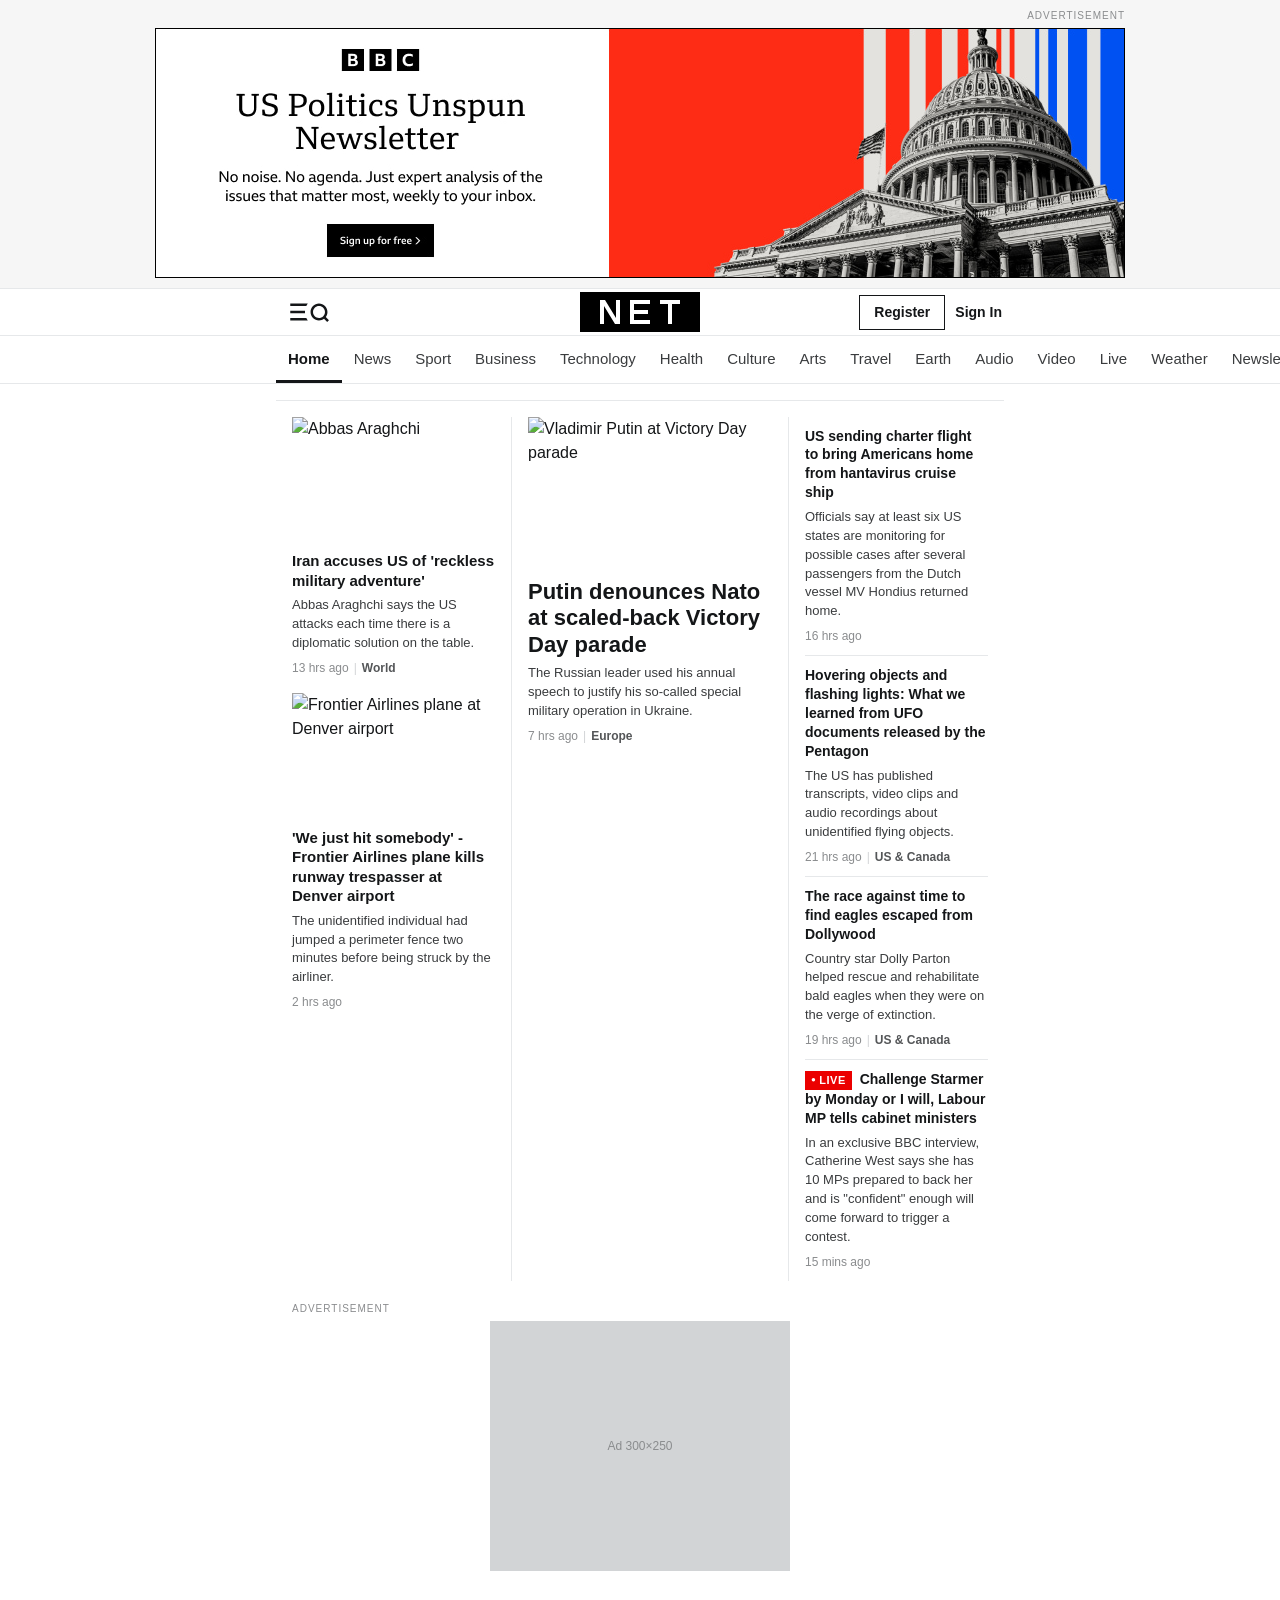
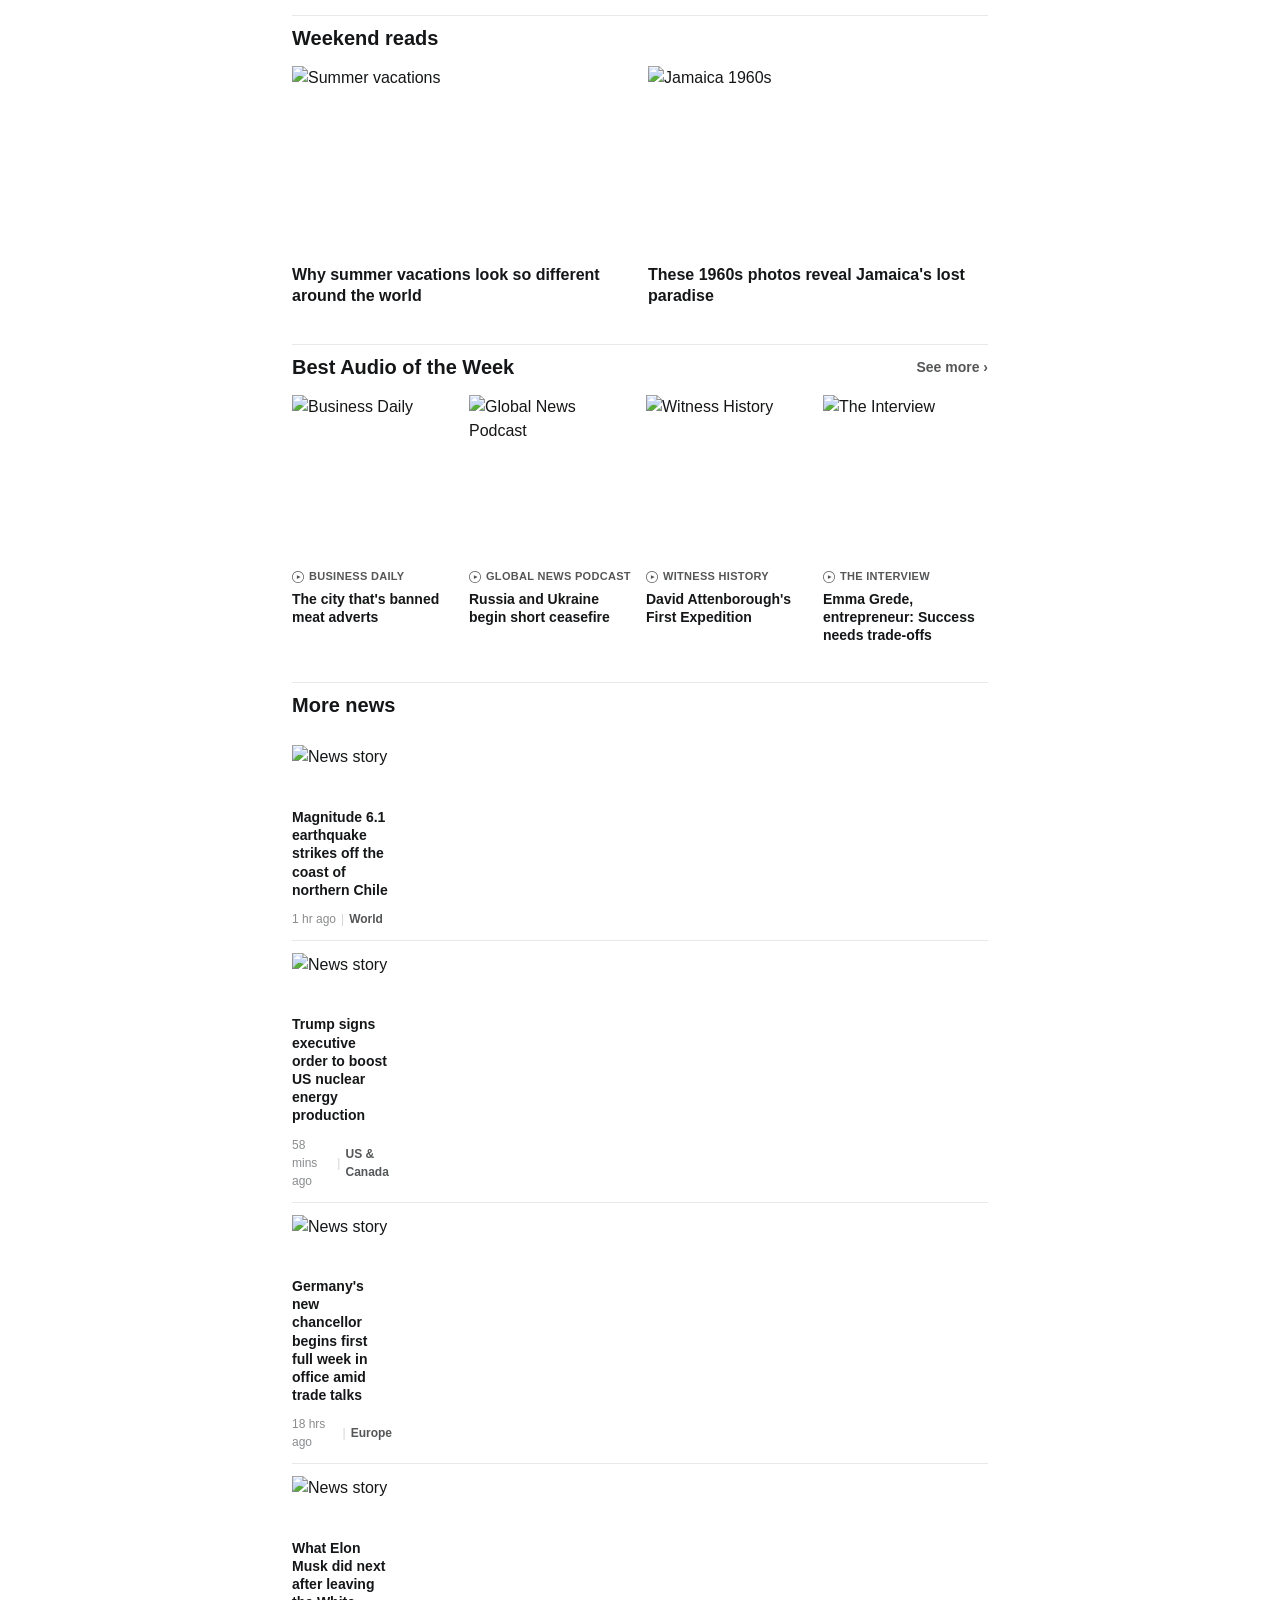
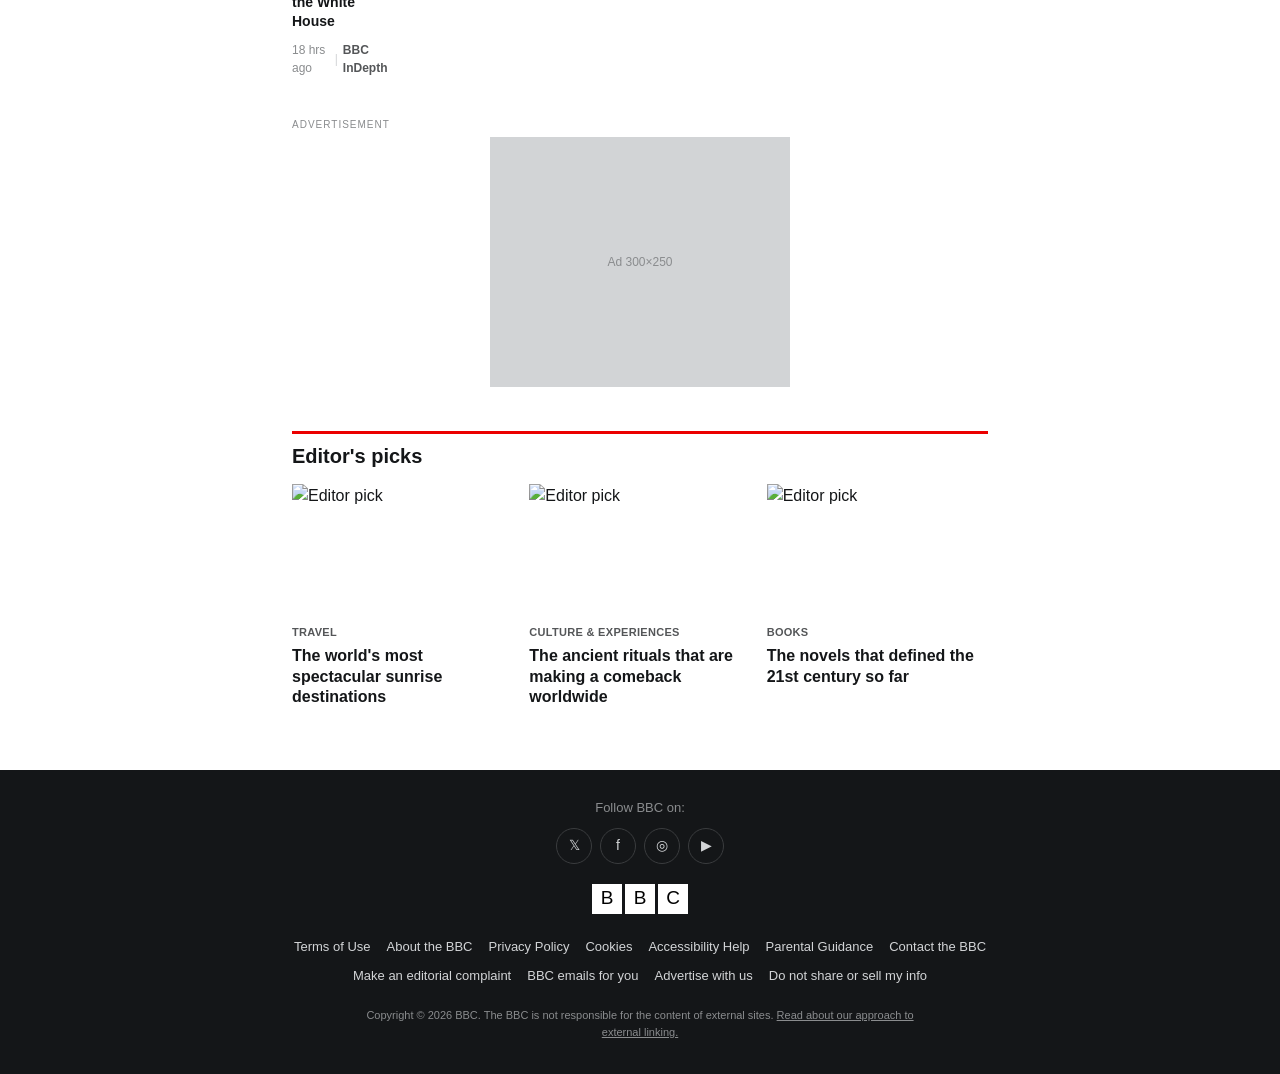
==== cloneWebBBC/index.html @ 884607d4 "backupMianPage" ====
<!DOCTYPE html>
<html lang="en">

<head>
    <meta charset="UTF-8">
    <meta name="viewport" content="width=device-width, initial-scale=1.0">
    <title>Nethuhu Home</title>
    <link rel="stylesheet" href="style.css">
</head>

<body>


    <!-- Advertisement   -->
    <div class="ad-unit">
        <div class="ad-wrapper">
            <div class="label-wrapper">
                <p class="ad-label ">Advertisement</p>
            </div>
            <div class="img-wrapper">
                <img src="Advertisememt.png" alt="Advertisememt" height="250px" width="970px" class="img-ad">
            </div>
        </div>
    </div>



    <!-- HEADER -->
    <header class="site-header">
        <div class="header-wrap">


            <div class="header-left">
                <button class="icon-btn"> <!--cursorflex,center-->
                    <svg width="50" height="30" viewBox="0 0 80 48" fill="none">
                        <path fill-rule="evenodd" clip-rule="evenodd"
                            d="M66.8517 32.0842C68.5359 29.8276 69.5329 27.0282 69.5329 23.996C69.5329 16.5202 63.4727 10.46 55.9969 10.46C48.5212 10.46 42.4609 16.5202 42.4609 23.996C42.4609 31.4717 48.5212 37.532 55.9969 37.532C58.9975 37.532 61.77 36.5557 64.0141 34.9034L69.0904 39.9796L71.9188 37.1512L66.8517 32.0842ZM63.1568 30.3569C64.6606 28.6654 65.5741 26.4374 65.5741 23.996C65.5741 18.7066 61.2863 14.4188 55.9969 14.4188C50.7076 14.4188 46.4197 18.7066 46.4197 23.996C46.4197 29.2853 50.7076 33.5732 55.9969 33.5732C58.4383 33.5732 60.6664 32.6597 62.3579 31.1558L63.1568 30.3569Z"
                            fill="currentColor"></path>
                        <path fill-rule="evenodd" clip-rule="evenodd"
                            d="M35.7184 33.6973H10.0254V37.6973H38.0738C37.1617 36.4525 36.3708 35.1133 35.7184 33.6973Z"
                            fill="currentColor"></path>
                        <path fill-rule="evenodd" clip-rule="evenodd"
                            d="M33.6848 21.998H10.0273V25.998H33.6845C33.6283 25.3394 33.5996 24.673 33.5996 23.9998C33.5996 23.3254 33.6284 22.6578 33.6848 21.998Z"
                            fill="currentColor"></path>
                        <path fill-rule="evenodd" clip-rule="evenodd"
                            d="M38.0747 10.2998H10.0273V14.2998H35.7186C36.3712 12.8837 37.1624 11.5446 38.0747 10.2998Z"
                            fill="currentColor"></path>
                    </svg>
                </button>
            </div>

            <!-- BBC Logo: 3 separate black boxes -->
            <div class="header-center">
                <a href="#" class="bbc-logo">
                    <svg width="120" height="40" viewBox="0 0 120 40" fill="none" xmlns="http://www.w3.org/2000/svg">
                        <path d="M 0 0 L 120 0 L 120 40 L 0 40 Z" fill="black"></path>
                        <path fill-rule="evenodd" clip-rule="evenodd"
                            d=" M 20 32 L 20 8 L 25 8 L 36 26 L 36 8 L 40 8 L 40 32 L 35 32 L 24 14 L 24 32 Z M 50 8 L 70 8 L 70 12 L 54 12 L 54 18 L 68 18 L 68 22 L 54 22 L 54 28 L 70 28 L 70 32 L 50 32 Z M 80 8 L 100 8 L 100 12 L 92 12 L 92 32 L 88 32 L 88 12 L 80 12 Z "
                            fill="white">
                        </path>
                    </svg>
                </a>
            </div>

            <div class="header-right">
                <a href="#" class="btn-register">Register</a>
                <a href="#" class="btn-signin">Sign In</a>
            </div>


        </div>
    </header>


    <!-- Navigation -->
    <nav class="primary-nav">
        <ul class="nav-list">
            <li class="nav-item nav-item--active"><a href="#">Home</a></li>
            <li class="nav-item"><a href="#">News</a></li>
            <li class="nav-item"><a href="#">Sport</a></li>
            <li class="nav-item"><a href="#">Business</a></li>
            <li class="nav-item"><a href="#">Technology</a></li>
            <li class="nav-item"><a href="#">Health</a></li>
            <li class="nav-item"><a href="#">Culture</a></li>
            <li class="nav-item"><a href="#">Arts</a></li>
            <li class="nav-item"><a href="#">Travel</a></li>
            <li class="nav-item"><a href="#">Earth</a></li>
            <li class="nav-item"><a href="#">Audio</a></li>
            <li class="nav-item"><a href="#">Video</a></li>
            <li class="nav-item"><a href="#">Live</a></li>
            <li class="nav-item"><a href="#">Weather</a></li>
            <li class="nav-item"><a href="#">Newsletters</a></li>
        </ul>
    </nav>


    <!--
     MAIN
     ══════════════════════════════════════════ -->
    <main class="page-main">
        <div class="page-wrap">

            <!-- ─────────────────────────────────────
             VERMONT SECTION — Hero 3-column grid
             Internal BBC codename: "vermont-grid"
             ───────────────────────────────────── -->
            <section class="vermont-section" aria-label="Top stories">
                <div class="vermont-grid">

                    <!-- LEFT: 2 small image cards (westminster-card) -->
                    <div class="vermont-left">

                        <article class="card card--westminster">
                            <a href="#" class="card-link">
                                <div class="card-media">
                                    <img src="https://ichef.bbci.co.uk/news/480/cpsprodpb/9c78/live/9157bc30-4add-11f1-9eb0-1940b1e77213.jpg.webp"
                                        alt="Abbas Araghchi" loading="lazy">
                                </div>
                                <div class="card-text">
                                    <h2 class="card-headline">Iran accuses US of 'reckless military adventure'</h2>
                                    <p class="card-description">Abbas Araghchi says the US attacks each time there is a
                                        diplomatic solution on the table.</p>
                                    <div class="card-meta">
                                        <span class="meta-time">13 hrs ago</span>
                                        <span class="meta-sep" aria-hidden="true">|</span>
                                        <span class="meta-tag">World</span>
                                    </div>
                                </div>
                            </a>
                        </article>

                        <article class="card card--westminster">
                            <a href="#" class="card-link">
                                <div class="card-media">
                                    <img src="https://ichef.bbci.co.uk/news/480/cpsprodpb/3165/live/750e5080-4bcc-11f1-bd52-e755d604ece4.jpg.webp"
                                        alt="Frontier Airlines plane at Denver airport" loading="lazy">
                                </div>
                                <div class="card-text">
                                    <h2 class="card-headline">'We just hit somebody' - Frontier Airlines plane kills
                                        runway trespasser at Denver airport</h2>
                                    <p class="card-description">The unidentified individual had jumped a perimeter fence
                                        two minutes before being struck by the airliner.</p>
                                    <div class="card-meta">
                                        <span class="meta-time">2 hrs ago</span>
                                    </div>
                                </div>
                            </a>
                        </article>

                    </div><!-- /vermont-left -->

                    <!-- CENTER: 1 large featured story (westminster) -->
                    <div class="vermont-center">
                        <article class="card card--westminster-featured">
                            <a href="#" class="card-link">
                                <div class="card-media">
                                    <img src="https://ichef.bbci.co.uk/news/480/cpsprodpb/6793/live/2420c020-4ba1-11f1-bd52-e755d604ece4.png.webp"
                                        alt="Vladimir Putin at Victory Day parade" loading="eager">
                                </div>
                                <div class="card-text">
                                    <h2 class="card-headline card-headline--featured">Putin denounces Nato at
                                        scaled-back Victory Day parade</h2>
                                    <p class="card-description">The Russian leader used his annual speech to justify his
                                        so-called special military operation in Ukraine.</p>
                                    <div class="card-meta">
                                        <span class="meta-time">7 hrs ago</span>
                                        <span class="meta-sep" aria-hidden="true">|</span>
                                        <span class="meta-tag">Europe</span>
                                    </div>
                                </div>
                            </a>
                        </article>
                    </div><!-- /vermont-center -->

                    <!-- RIGHT: text-only list (manchester-card) -->
                    <div class="vermont-right">

                        <article class="card card--manchester">
                            <a href="#" class="card-link">
                                <div class="card-text">
                                    <h2 class="card-headline">US sending charter flight to bring Americans home from
                                        hantavirus cruise ship</h2>
                                    <p class="card-description">Officials say at least six US states are monitoring for
                                        possible cases after several passengers from the Dutch vessel MV Hondius
                                        returned home.</p>
                                    <div class="card-meta">
                                        <span class="meta-time">16 hrs ago</span>
                                    </div>
                                </div>
                            </a>
                        </article>
                        <hr class="card-rule">

                        <article class="card card--manchester">
                            <a href="#" class="card-link">
                                <div class="card-text">
                                    <h2 class="card-headline">Hovering objects and flashing lights: What we learned from
                                        UFO documents released by the Pentagon</h2>
                                    <p class="card-description">The US has published transcripts, video clips and audio
                                        recordings about unidentified flying objects.</p>
                                    <div class="card-meta">
                                        <span class="meta-time">21 hrs ago</span>
                                        <span class="meta-sep" aria-hidden="true">|</span>
                                        <span class="meta-tag">US &amp; Canada</span>
                                    </div>
                                </div>
                            </a>
                        </article>
                        <hr class="card-rule">

                        <article class="card card--manchester">
                            <a href="#" class="card-link">
                                <div class="card-text">
                                    <h2 class="card-headline">The race against time to find eagles escaped from
                                        Dollywood</h2>
                                    <p class="card-description">Country star Dolly Parton helped rescue and rehabilitate
                                        bald eagles when they were on the verge of extinction.</p>
                                    <div class="card-meta">
                                        <span class="meta-time">19 hrs ago</span>
                                        <span class="meta-sep" aria-hidden="true">|</span>
                                        <span class="meta-tag">US &amp; Canada</span>
                                    </div>
                                </div>
                            </a>
                        </article>
                        <hr class="card-rule">

                        <!-- Manchester LIVE card -->
                        <article class="card card--manchester card--live">
                            <a href="#" class="card-link">
                                <div class="card-text">
                                    <h2 class="card-headline">
                                        <span class="live-badge" aria-label="Live">
                                            <span class="live-dot" aria-hidden="true">●</span> LIVE
                                        </span>
                                        Challenge Starmer by Monday or I will, Labour MP tells cabinet ministers
                                    </h2>
                                    <p class="card-description">In an exclusive BBC interview, Catherine West says she
                                        has 10 MPs prepared to back her and is "confident" enough will come forward to
                                        trigger a contest.</p>
                                    <div class="card-meta">
                                        <span class="meta-time">15 mins ago</span>
                                    </div>
                                </div>
                            </a>
                        </article>

                    </div><!-- /vermont-right -->

                </div><!-- /vermont-grid -->
            </section><!-- /vermont -->

            <!-- ─────────────────────────────────────
             AD: dotcom-mid_1
             ───────────────────────────────────── -->
            <div class="ad-unit ad-unit--mid" data-section="dotcom-mid_1">
                <p class="ad-label">Advertisement</p>
                <div class="ad-block">Ad 300×250</div>
            </div>

            <!-- ─────────────────────────────────────
             INDIANA SECTION — "Weekend reads"
             Card type: edinburgh-card (image + headline only)
             ───────────────────────────────────── -->
            <section class="indiana-section" aria-label="Weekend reads" data-testid="indiana-section-outer">
                <div class="section-header">
                    <hr class="section-line">
                    <div class="section-title-wrap">
                        <h2 class="section-title">Weekend reads</h2>
                    </div>
                </div>
                <div class="indiana-grid">

                    <article class="card card--edinburgh">
                        <a href="#" class="card-link">
                            <div class="card-media">
                                <img src="https://ichef.bbci.co.uk/news/480/cpsprodpb/b3a3/live/8674db10-4b53-11f1-b55d-0f258dce1735.jpg.webp"
                                    alt="Summer vacations" loading="lazy">
                            </div>
                            <div class="card-text">
                                <h3 class="card-headline">Why summer vacations look so different around the world</h3>
                            </div>
                        </a>
                    </article>

                    <article class="card card--edinburgh">
                        <a href="#" class="card-link">
                            <div class="card-media">
                                <img src="https://ichef.bbci.co.uk/news/480/cpsprodpb/b7aa/live/afe45d30-4bc7-11f1-ac78-2112837ce2aa.png.webp"
                                    alt="Jamaica 1960s" loading="lazy">
                            </div>
                            <div class="card-text">
                                <h3 class="card-headline">These 1960s photos reveal Jamaica's lost paradise</h3>
                            </div>
                        </a>
                    </article>

                </div>
            </section><!-- /indiana -->

            <!-- ─────────────────────────────────────
             IOWA SECTION — "Best Audio of the Week"
             Card type: ipswich-card (podcast/audio)
             ───────────────────────────────────── -->
            <section class="iowa-section" aria-label="Best Audio of the Week" data-testid="iowa-section-outer">
                <div class="section-header">
                    <hr class="section-line">
                    <div class="section-title-wrap">
                        <h2 class="section-title">Best Audio of the Week</h2>
                        <a href="#" class="section-see-more">See more <span aria-hidden="true">›</span></a>
                    </div>
                </div>
                <div class="iowa-grid">

                    <article class="card card--ipswich">
                        <a href="#" class="card-link">
                            <div class="card-media card-media--square">
                                <img src="https://ichef.bbci.co.uk/images/ic/480x270/p0nk5dyk.jpg.webp"
                                    alt="Business Daily" loading="lazy">
                            </div>
                            <div class="card-text">
                                <span class="card-content-type">
                                    <svg class="content-icon" viewBox="0 0 16 16" fill="currentColor" width="12"
                                        height="12">
                                        <path
                                            d="M8 1a7 7 0 1 0 0 14A7 7 0 0 0 8 1zM0 8a8 8 0 1 1 16 0A8 8 0 0 1 0 8z" />
                                        <path d="M6.5 5.5l5 2.5-5 2.5V5.5z" />
                                    </svg>
                                    Business Daily
                                </span>
                                <h3 class="card-headline">The city that's banned meat adverts</h3>
                            </div>
                        </a>
                    </article>

                    <article class="card card--ipswich">
                        <a href="#" class="card-link">
                            <div class="card-media card-media--square">
                                <img src="https://ichef.bbci.co.uk/images/ic/480x270/p0njqmnr.jpg.webp"
                                    alt="Global News Podcast" loading="lazy">
                            </div>
                            <div class="card-text">
                                <span class="card-content-type">
                                    <svg class="content-icon" viewBox="0 0 16 16" fill="currentColor" width="12"
                                        height="12">
                                        <path
                                            d="M8 1a7 7 0 1 0 0 14A7 7 0 0 0 8 1zM0 8a8 8 0 1 1 16 0A8 8 0 0 1 0 8z" />
                                        <path d="M6.5 5.5l5 2.5-5 2.5V5.5z" />
                                    </svg>
                                    Global News Podcast
                                </span>
                                <h3 class="card-headline">Russia and Ukraine begin short ceasefire</h3>
                            </div>
                        </a>
                    </article>

                    <article class="card card--ipswich">
                        <a href="#" class="card-link">
                            <div class="card-media card-media--square">
                                <img src="https://ichef.bbci.co.uk/images/ic/480x270/p0nhvjm4.jpg.webp"
                                    alt="Witness History" loading="lazy">
                            </div>
                            <div class="card-text">
                                <span class="card-content-type">
                                    <svg class="content-icon" viewBox="0 0 16 16" fill="currentColor" width="12"
                                        height="12">
                                        <path
                                            d="M8 1a7 7 0 1 0 0 14A7 7 0 0 0 8 1zM0 8a8 8 0 1 1 16 0A8 8 0 0 1 0 8z" />
                                        <path d="M6.5 5.5l5 2.5-5 2.5V5.5z" />
                                    </svg>
                                    Witness History
                                </span>
                                <h3 class="card-headline">David Attenborough's First Expedition</h3>
                            </div>
                        </a>
                    </article>

                    <article class="card card--ipswich">
                        <a href="#" class="card-link">
                            <div class="card-media card-media--square">
                                <img src="https://ichef.bbci.co.uk/images/ic/480x270/p0nk816z.jpg.webp"
                                    alt="The Interview" loading="lazy">
                            </div>
                            <div class="card-text">
                                <span class="card-content-type">
                                    <svg class="content-icon" viewBox="0 0 16 16" fill="currentColor" width="12"
                                        height="12">
                                        <path
                                            d="M8 1a7 7 0 1 0 0 14A7 7 0 0 0 8 1zM0 8a8 8 0 1 1 16 0A8 8 0 0 1 0 8z" />
                                        <path d="M6.5 5.5l5 2.5-5 2.5V5.5z" />
                                    </svg>
                                    The Interview
                                </span>
                                <h3 class="card-headline">Emma Grede, entrepreneur: Success needs trade-offs</h3>
                            </div>
                        </a>
                    </article>

                </div>
            </section><!-- /iowa -->

            <!-- ─────────────────────────────────────
             VIRGINIA SECTION — "More news"
             Card type: london-card (small image + text)
             ───────────────────────────────────── -->
            <section class="virginia-section" aria-label="More news" data-testid="virginia-section-outer">
                <div class="section-header">
                    <hr class="section-line">
                    <div class="section-title-wrap">
                        <h2 class="section-title">More news</h2>
                    </div>
                </div>
                <div class="virginia-grid">

                    <article class="card card--london">
                        <a href="#" class="card-link">
                            <div class="card-media">
                                <img src="https://ichef.bbci.co.uk/news/480/cpsprodpb/0d93/live/ce4b17d0-4bce-11f1-bd52-e755d604ece4.jpg.webp"
                                    alt="News story" loading="lazy">
                            </div>
                            <div class="card-text">
                                <h3 class="card-headline">Magnitude 6.1 earthquake strikes off the coast of northern
                                    Chile</h3>
                                <div class="card-meta">
                                    <span class="meta-time">1 hr ago</span>
                                    <span class="meta-sep" aria-hidden="true">|</span>
                                    <span class="meta-tag">World</span>
                                </div>
                            </div>
                        </a>
                    </article>

                    <article class="card card--london">
                        <a href="#" class="card-link">
                            <div class="card-media">
                                <img src="https://ichef.bbci.co.uk/news/480/cpsprodpb/34cc/live/41c80090-4ad2-11f1-b55d-0f258dce1735.jpg.webp"
                                    alt="News story" loading="lazy">
                            </div>
                            <div class="card-text">
                                <h3 class="card-headline">Trump signs executive order to boost US nuclear energy
                                    production</h3>
                                <div class="card-meta">
                                    <span class="meta-time">58 mins ago</span>
                                    <span class="meta-sep" aria-hidden="true">|</span>
                                    <span class="meta-tag">US &amp; Canada</span>
                                </div>
                            </div>
                        </a>
                    </article>

                    <article class="card card--london">
                        <a href="#" class="card-link">
                            <div class="card-media">
                                <img src="https://ichef.bbci.co.uk/news/480/cpsprodpb/aa9f/live/7a152750-4bb0-11f1-b55d-0f258dce1735.jpg.webp"
                                    alt="News story" loading="lazy">
                            </div>
                            <div class="card-text">
                                <h3 class="card-headline">Germany's new chancellor begins first full week in office amid
                                    trade talks</h3>
                                <div class="card-meta">
                                    <span class="meta-time">18 hrs ago</span>
                                    <span class="meta-sep" aria-hidden="true">|</span>
                                    <span class="meta-tag">Europe</span>
                                </div>
                            </div>
                        </a>
                    </article>

                    <article class="card card--london">
                        <a href="#" class="card-link">
                            <div class="card-media">
                                <img src="https://ichef.bbci.co.uk/news/480/cpsprodpb/151e/live/f6ca4730-4b29-11f1-98c3-3f3daedfd80a.jpg.webp"
                                    alt="News story" loading="lazy">
                            </div>
                            <div class="card-text">
                                <h3 class="card-headline">What Elon Musk did next after leaving the White House</h3>
                                <div class="card-meta">
                                    <span class="meta-time">18 hrs ago</span>
                                    <span class="meta-sep" aria-hidden="true">|</span>
                                    <span class="meta-tag">BBC InDepth</span>
                                </div>
                            </div>
                        </a>
                    </article>

                </div>
            </section><!-- /virginia -->

            <!-- ─────────────────────────────────────
             AD: dotcom-mid_2
             ───────────────────────────────────── -->
            <div class="ad-unit ad-unit--mid" data-section="dotcom-mid_2">
                <p class="ad-label">Advertisement</p>
                <div class="ad-block">Ad 300×250</div>
            </div>

            <!-- ─────────────────────────────────────
             TEXAS SECTION — "Editor's picks"
             ───────────────────────────────────── -->
            <section class="texas-section" aria-label="Editor's picks" data-testid="texas-section-outer">
                <div class="section-header">
                    <hr class="section-line section-line--red">
                    </hr>
                    <div class="section-title-wrap">
                        <h2 class="section-title">Editor's picks</h2>
                    </div>
                </div>
                <div class="texas-grid">

                    <article class="card card--edinburgh">
                        <a href="#" class="card-link">
                            <div class="card-media">
                                <img src="https://ichef.bbci.co.uk/images/ic/480x270/p0h460xt.jpg.webp"
                                    alt="Editor pick" loading="lazy">
                            </div>
                            <div class="card-text">
                                <span class="meta-tag-inline">Travel</span>
                                <h3 class="card-headline">The world's most spectacular sunrise destinations</h3>
                            </div>
                        </a>
                    </article>

                    <article class="card card--edinburgh">
                        <a href="#" class="card-link">
                            <div class="card-media">
                                <img src="https://ichef.bbci.co.uk/images/ic/480x270/p0fg8k7f.jpg.webp"
                                    alt="Editor pick" loading="lazy">
                            </div>
                            <div class="card-text">
                                <span class="meta-tag-inline">Culture &amp; Experiences</span>
                                <h3 class="card-headline">The ancient rituals that are making a comeback worldwide</h3>
                            </div>
                        </a>
                    </article>

                    <article class="card card--edinburgh">
                        <a href="#" class="card-link">
                            <div class="card-media">
                                <img src="https://ichef.bbci.co.uk/images/ic/480x270/p0f5yl9g.jpg.webp"
                                    alt="Editor pick" loading="lazy">
                            </div>
                            <div class="card-text">
                                <span class="meta-tag-inline">Books</span>
                                <h3 class="card-headline">The novels that defined the 21st century so far</h3>
                            </div>
                        </a>
                    </article>

                </div>
            </section><!-- /texas -->

        </div><!-- /page-wrap -->
    </main>

    <!-- ══════════════════════════════════════════
     FOOTER
     ══════════════════════════════════════════ -->
    <footer class="site-footer" data-testid="main-footer">
        <div class="footer-wrap">

            <!-- Social follow -->
            <div class="footer-social">
                <p class="footer-follow-label">Follow BBC on:</p>
                <div class="social-links">
                    <a href="#" class="social-btn" aria-label="X (Twitter)">𝕏</a>
                    <a href="#" class="social-btn" aria-label="Facebook">f</a>
                    <a href="#" class="social-btn" aria-label="Instagram">◎</a>
                    <a href="#" class="social-btn" aria-label="YouTube">▶</a>
                </div>
            </div>

            <!-- BBC Logo -->
            <a href="#" class="bbc-logo bbc-logo--footer" aria-label="BBC Homepage">
                <span>B</span><span>B</span><span>C</span>
            </a>

            <!-- Footer nav links -->
            <nav class="footer-nav" aria-label="Footer">
                <ul class="footer-links">
                    <li><a href="#">Terms of Use</a></li>
                    <li><a href="#">About the BBC</a></li>
                    <li><a href="#">Privacy Policy</a></li>
                    <li><a href="#">Cookies</a></li>
                    <li><a href="#">Accessibility Help</a></li>
                    <li><a href="#">Parental Guidance</a></li>
                    <li><a href="#">Contact the BBC</a></li>
                    <li><a href="#">Make an editorial complaint</a></li>
                    <li><a href="#">BBC emails for you</a></li>
                    <li><a href="#">Advertise with us</a></li>
                    <li><a href="#">Do not share or sell my info</a></li>
                </ul>
            </nav>

            <p class="footer-copy">
                Copyright &copy; 2026 BBC. The BBC is not responsible for the content of external sites.
                <a href="#">Read about our approach to external linking.</a>
            </p>

        </div>
    </footer>

</body>

</html>
---- cloneWebBBC/style.css ----
* {
    box-sizing: border-box;
    margin: 0;
    padding: 0;
}

body {
    font-family: Arial, Helvetica, sans-serif;
    background-color: #ffffff;
    color: #141618;
    line-height: 1.5;
}

a {
    color: inherit;
    text-decoration: none;
}

ul {
    list-style: none;
}

img {
    display: block;
    width: 100%;
    height: auto;
}

/* layout ~760px center */
.page-wrap,
.header-wrap,
.footer-wrap {
    max-width: 760px;
    margin: 0 auto;
    padding: 0 16px;
}


/* ============== Advertisement section =============== */
.ad-unit {
    background-color: #f6f6f6;
    border-bottom: 1px solid #e6e8ea;
    padding: 8px 16px 10px;
    text-align: center;
}

.img-ad {
    max-width: 970px;
    max-height: 250px;
}

.ad-wrapper {
    display: flex;
    flex-direction: column;
    align-items: flex-end;
    /* ชิดขวา */
    width: 970px;
    margin: 0 auto;
}

.ad-label {
    display: flex;
    justify-self: flex-end;
    font-size: 10px;
    color: #8a8c8e;
    text-transform: uppercase;
    letter-spacing: 1px;
    margin-bottom: 5px;
}

/* Mid-page ad */
.ad-unit--mid {
    border: none;
    background: #ffffff;
    padding: 20px 16px;
}

.ad-block {
    width: 300px;
    height: 250px;
    background-color: #D2D4D6;
    color: #8a8c8e;
    font-size: 12px;
    display: flex;
    align-items: center;
    justify-content: center;
    margin: 0 auto;
}

/* --------------- /Advertisement section --------------- */



/* ============== Header section =============== */
/* .section{
    padding: 5px;

} */

.site-header {
    background-color: #ffffff;
    border-bottom: 1px solid rgb(230, 232, 234);
    position: sticky;
    top: 0;
    z-index: 100;
    /* transition: height 0.5s; */
    /* Note ทำให้เลื่อน transition w ท้ายๆ  */
}

.header-wrap {
    display: flex;
    align-items: center;
    justify-content: space-between;
    height: 100%;
    width: auto;
}

/* ── Icon buttons ── */
.header-left {
    display: flex;
    align-items: center;
    gap: 2px;
    flex: 1;
}

.icon-btn {
    background: none;
    border: none;
    cursor: pointer;
    padding: 8px;
    color: #141618;
    display: flex;
    align-items: center;
    justify-content: center;
    border-radius: 2px;
}

.icon-btn:hover {
    background-color: rgb(230, 232, 234);
}

.header-center {
    display: flex;
    align-items: center;
    gap: 3px;
    flex-shrink: 0;
    width: auto;
}

/* ── BBC Logo: 3 กล่องดำแยกกัน ── */
.bbc-logo {
    display: flex;
    align-items: center;
    justify-content: center;
    gap: 3px;
    flex-shrink: 0;
    flex: 1;
    width: auto;

}

/* ── Auth buttons ── */
.header-right {
    display: flex;
    align-items: center;
    gap: 8px;
    flex: 1;
    justify-content: flex-end;
}

.btn-register {
    border: 1px solid #141618;
    padding: 6px 14px;
    font-size: 14px;
    font-weight: bold;
    cursor: pointer;
    color: #141618;
    white-space: nowrap;
}

.btn-register:hover {
    background-color: #141618;
    color: #ffffff;
}

.btn-signin {
    font-size: 14px;
    font-weight: bold;
    padding: 6px 2px;
    color: #141618;
    white-space: nowrap;
}

.btn-signin:hover {
    text-decoration: underline;
}

/*-------------------------- /Header section --------------------------*/



/* ========================== Navigation ========================== */
.primary-nav {
    border-bottom: 1px solid #e6e8ea;
    background-color: #ffffff;
    scrollbar-width: none;
    /* Firefox */
}

.primary-nav::-webkit-scrollbar {
    display: none;
}

.nav-list {
    display: flex;
    align-items: center;
    white-space: nowrap;
    max-width: 760px;
    margin: 0 auto;
    padding: 0 16px;
}

.nav-item a {
    display: block;
    padding: 12px 12px;
    font-size: 15px;
    color: #3a3c3e;
    font-weight: normal;
}

.nav-item a:hover {
    text-decoration: underline;
}

/* Active item: bold + 3px border bottom */
.nav-item--active a {
    font-weight: bold;
    color: #141618;
    border-bottom: 3px solid #141618;
    padding-bottom: 9px;
    /* compensate for 3px border */
}
/*-------------------------- /Navigation --------------------------*/






/* ═══════════════════════════════════════════════════════
   PAGE MAIN
   ═══════════════════════════════════════════════════════ */
.page-main {
    padding-top: 16px;
}


/* ═══════════════════════════════════════════════════════
   VERMONT — Hero 3-column section
   data-testid="vermont-grid"
   ═══════════════════════════════════════════════════════ */
.vermont-section {
    border-top: 1px solid #e6e8ea;
}

.vermont-grid {
    display: grid;
    /*
      LEFT:   220px  (westminster-card × 2)
      CENTER: 1fr    (westminster featured)
      RIGHT:  200px  (manchester text list)
    */
    grid-template-columns: 220px 1fr 200px;
    gap: 0;
    max-width: 760px;
    margin: 0 auto;
    padding: 16px 16px 0;
}

/* ── Left column ── */
.vermont-left {
    display: flex;
    flex-direction: column;
    gap: 16px;
    padding-right: 16px;
    border-right: 1px solid #e6e8ea;
}

/* ── Center column ── */
.vermont-center {
    padding: 0 16px;
}

/* ── Right column ── */
.vermont-right {
    padding-left: 16px;
    border-left: 1px solid #e6e8ea;
}


/* ═══════════════════════════════════════════════════════
   CARD BASE — shared across all card types
   ═══════════════════════════════════════════════════════ */
.card {
    cursor: pointer;
}

.card-link {
    display: block;
    color: inherit;
    text-decoration: none;
}

/* ── Media (image wrapper) ── */
.card-media img {
    width: 100%;
    aspect-ratio: 16 / 10;
    object-fit: cover;
}

/* Square thumbnails for audio cards */
.card-media--square img {
    aspect-ratio: 1 / 1;
}

/* ── Headline ── */
.card-headline {
    font-size: 15px;
    font-weight: 700;
    line-height: 1.3;
    color: #141618;
    margin-bottom: 6px;
}

.card-headline--featured {
    font-size: 22px;
    font-weight: 800;
    line-height: 1.2;
}

/* ── Description ── */
.card-description {
    font-size: 13px;
    color: #3a3c3e;
    line-height: 1.45;
    margin-bottom: 6px;
}

/* ── Meta (time | tag) ── */
.card-meta {
    display: flex;
    align-items: center;
    gap: 5px;
    margin-top: 5px;
}

.meta-time {
    font-size: 12px;
    color: #8a8c8e;
}

.meta-sep {
    font-size: 12px;
    color: #D2D4D6;
}

.meta-tag {
    font-size: 12px;
    font-weight: bold;
    color: #545658;
}

/* Inline tag (above headline) */
.meta-tag-inline {
    display: block;
    font-size: 11px;
    font-weight: bold;
    color: #545658;
    text-transform: uppercase;
    letter-spacing: 0.3px;
    margin-bottom: 5px;
    margin-top: 8px;
}

/* ── Hover state ── */
.card:hover .card-headline,
.card-link:hover .card-headline {
    text-decoration: underline;
}


/* ── WESTMINSTER card (left col small) ── */
.card--westminster .card-text {
    padding-top: 8px;
}

/* ── WESTMINSTER FEATURED (center) ── */
.card--westminster-featured .card-text {
    padding-top: 10px;
}

/* ── MANCHESTER card (right col, text only) ── */
.card--manchester {
    padding: 10px 0;
}

.card--manchester .card-headline {
    font-size: 14px;
    font-weight: 700;
    line-height: 1.35;
}

.card--manchester .card-description {
    font-size: 13px;
}

/* Divider between manchester cards */
.card-rule {
    border: none;
    border-top: 1px solid #e6e8ea;
    margin: 0;
}

/* ── LIVE badge ── */
.live-badge {
    display: inline-flex;
    align-items: center;
    gap: 3px;
    background-color: #EB0000;
    color: #ffffff;
    font-size: 11px;
    font-weight: 700;
    letter-spacing: 0.5px;
    padding: 2px 6px;
    margin-right: 4px;
    vertical-align: middle;
}

.live-dot {
    font-size: 8px;
    animation: blink 1.5s infinite;
}

@keyframes blink {

    0%,
    100% {
        opacity: 1;
    }

    50% {
        opacity: 0.3;
    }
}

/* ── EDINBURGH card (indiana / texas - image + headline) ── */
.card--edinburgh .card-media img {
    aspect-ratio: 16 / 9;
}

.card--edinburgh .card-text {
    padding-top: 8px;
}

.card--edinburgh .card-headline {
    font-size: 16px;
}

/* ── IPSWICH card (iowa - podcast/audio) ── */
.card--ipswich .card-media--square img {
    aspect-ratio: 1 / 1;
    width: 100%;
}

.card--ipswich .card-text {
    padding-top: 8px;
}

.card--ipswich .card-headline {
    font-size: 14px;
}

.card-content-type {
    display: flex;
    align-items: center;
    gap: 5px;
    font-size: 11px;
    color: #545658;
    font-weight: bold;
    margin-bottom: 5px;
    text-transform: uppercase;
    letter-spacing: 0.3px;
}

.content-icon {
    flex-shrink: 0;
}

/* ── LONDON card (virginia - small image + text) ── */
.card--london {
    display: grid;
    grid-template-columns: 100px 1fr;
    gap: 12px;
    padding: 12px 0;
    border-bottom: 1px solid #e6e8ea;
}

.card--london:last-child {
    border-bottom: none;
}

.card--london .card-media img {
    aspect-ratio: 16 / 10;
    height: 100%;
}

.card--london .card-text {
    display: flex;
    flex-direction: column;
    justify-content: center;
}

.card--london .card-headline {
    font-size: 14px;
    font-weight: 700;
    line-height: 1.3;
}


/* ═══════════════════════════════════════════════════════
   SECTION SHARED STYLES
   ═══════════════════════════════════════════════════════ */
.indiana-section,
.iowa-section,
.virginia-section,
.texas-section {
    max-width: 760px;
    margin: 0 auto;
    padding: 24px 16px 8px;
}

/* Section header: line + title */
.section-header {
    margin-bottom: 16px;
}

.section-line {
    border: none;
    border-top: 1px solid #e6e8ea;
    margin-bottom: 10px;
}

.section-line--red {
    border-top: 3px solid #EB0000;
}

.section-title-wrap {
    display: flex;
    align-items: center;
    justify-content: space-between;
}

.section-title {
    font-size: 20px;
    font-weight: 800;
    color: #141618;
    line-height: 1.2;
}

.section-see-more {
    font-size: 14px;
    color: #545658;
    font-weight: bold;
    white-space: nowrap;
}

.section-see-more:hover {
    text-decoration: underline;
}


/* ─── INDIANA grid (Weekend reads): 2 columns ── */
.indiana-grid {
    display: grid;
    grid-template-columns: 1fr 1fr;
    gap: 16px;
}

/* ─── IOWA grid (Audio): 4 columns ── */
.iowa-grid {
    display: grid;
    grid-template-columns: repeat(4, 1fr);
    gap: 12px;
}

/* ─── VIRGINIA grid (More news): 1 column list ── */
.virginia-grid {
    display: flex;
    flex-direction: column;
}

/* ─── TEXAS grid (Editor's picks): 3 columns ── */
.texas-grid {
    display: grid;
    grid-template-columns: repeat(3, 1fr);
    gap: 16px;
}


/* ═══════════════════════════════════════════════════════
   FOOTER
   ═══════════════════════════════════════════════════════ */
.site-footer {
    background-color: #141618;
    color: #D2D4D6;
    margin-top: 48px;
    padding: 28px 0 32px;
}

.footer-wrap {
    display: flex;
    flex-direction: column;
    align-items: center;
    gap: 20px;
    text-align: center;
}

/* Social row */
.footer-social {
    display: flex;
    flex-direction: column;
    align-items: center;
    gap: 10px;
}

.footer-follow-label {
    font-size: 13px;
    color: #8a8c8e;
}

.social-links {
    display: flex;
    gap: 8px;
}

.social-btn {
    display: flex;
    align-items: center;
    justify-content: center;
    width: 36px;
    height: 36px;
    border: 1px solid #3a3c3e;
    color: #D2D4D6;
    font-size: 14px;
    border-radius: 50%;
    cursor: pointer;
}

.social-btn:hover {
    border-color: #D2D4D6;
    color: #ffffff;
}

/* BBC Logo footer: white boxes */
.bbc-logo--footer span {
    background-color: #ffffff;
    color: #000000;
    width: 30px;
    height: 30px;
    font-size: 19px;
}

/* Footer nav links */
.footer-links {
    display: flex;
    flex-wrap: wrap;
    justify-content: center;
    gap: 5px 16px;
}

.footer-links a {
    font-size: 13px;
    color: #D2D4D6;
}

.footer-links a:hover {
    color: #ffffff;
    text-decoration: underline;
}

/* Copyright */
.footer-copy {
    font-size: 11px;
    color: #8a8c8e;
    max-width: 560px;
    line-height: 1.6;
}

.footer-copy a {
    color: #8a8c8e;
    text-decoration: underline;
}

.footer-copy a:hover {
    color: #D2D4D6;
}


/* ═══════════════════════════════════════════════════════
   RESPONSIVE
   ═══════════════════════════════════════════════════════ */

/* Tablet: 680px — collapse vermont to single column */
@media (max-width: 680px) {

    .vermont-grid {
        grid-template-columns: 1fr;
        padding: 0 16px;
    }

    .vermont-left,
    .vermont-right {
        border: none;
        padding: 0;
    }

    /* Order: center (hero) first, then left, then right */
    .vermont-center {
        order: 1;
        padding: 16px 0;
    }

    .vermont-left {
        order: 2;
        padding: 16px 0;
        border-top: 1px solid #e6e8ea;
    }

    .vermont-right {
        order: 3;
        border-top: 1px solid #e6e8ea;
    }

    .card-headline--featured {
        font-size: 20px;
    }

    /* Iowa: 2 col on tablet */
    .iowa-grid {
        grid-template-columns: 1fr 1fr;
    }

    /* Texas: 2 col */
    .texas-grid {
        grid-template-columns: 1fr 1fr;
    }
}

/* Mobile: 480px */
@media (max-width: 480px) {

    .btn-register {
        padding: 5px 10px;
        font-size: 13px;
    }

    .bbc-logo span {
        width: 30px;
        height: 30px;
        font-size: 20px;
    }

    /* Indiana: 1 col */
    .indiana-grid {
        grid-template-columns: 1fr;
    }

    /* Iowa: 1 col */
    .iowa-grid {
        grid-template-columns: 1fr;
    }

    /* Texas: 1 col */
    .texas-grid {
        grid-template-columns: 1fr;
    }

    /* London card: stack vertically */
    .card--london {
        grid-template-columns: 80px 1fr;
    }
}
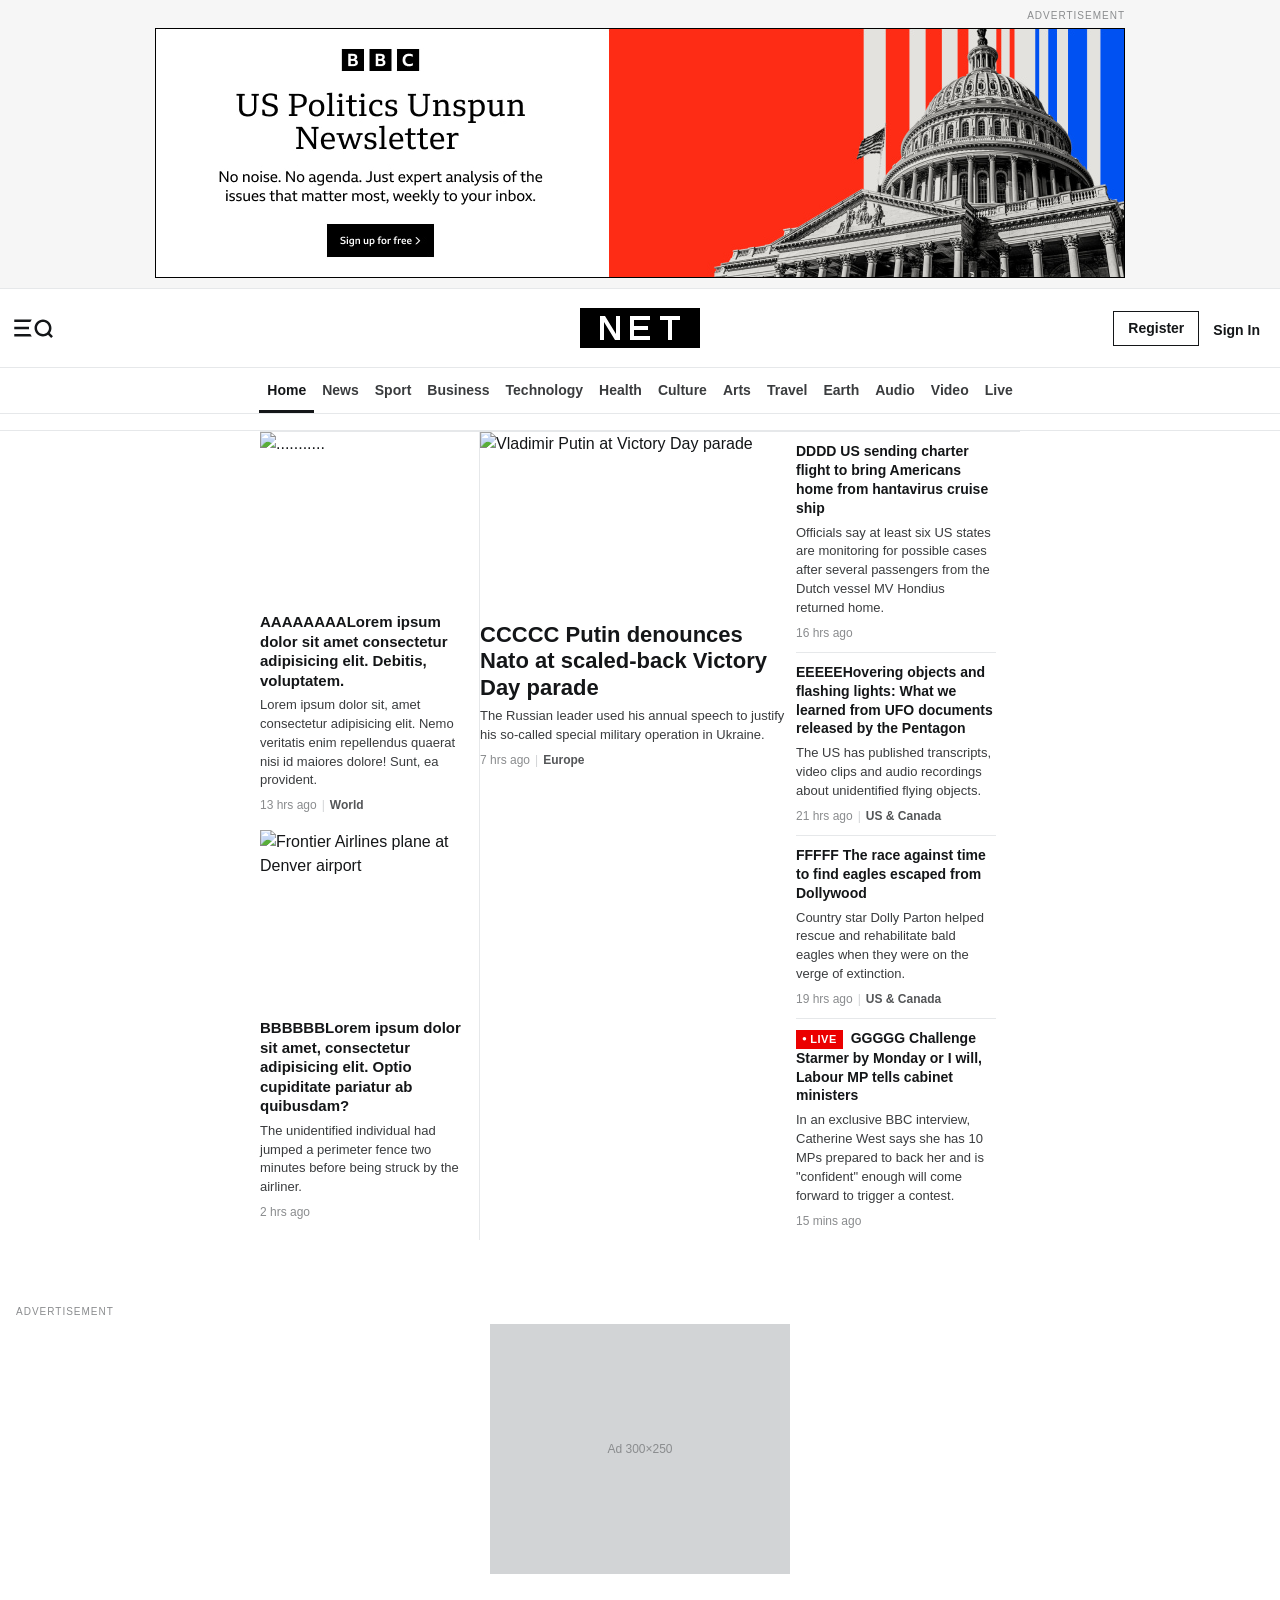
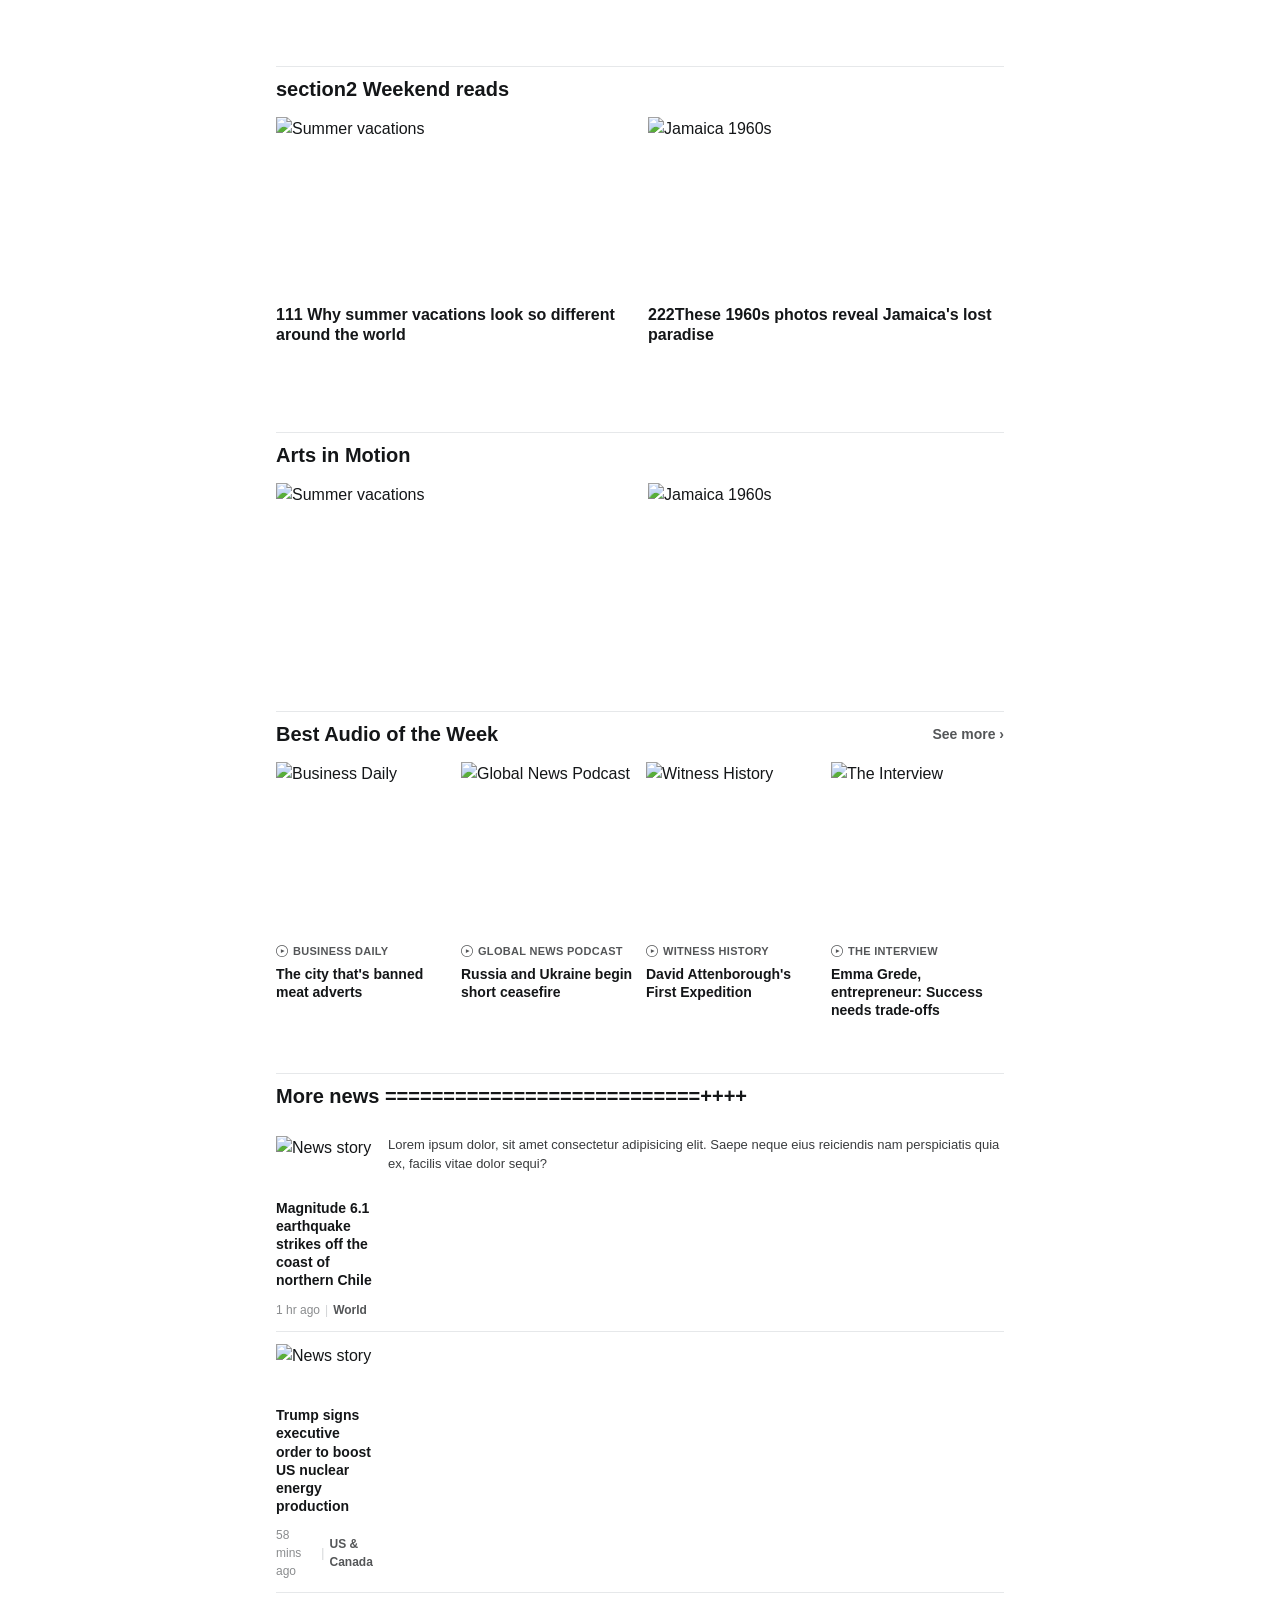
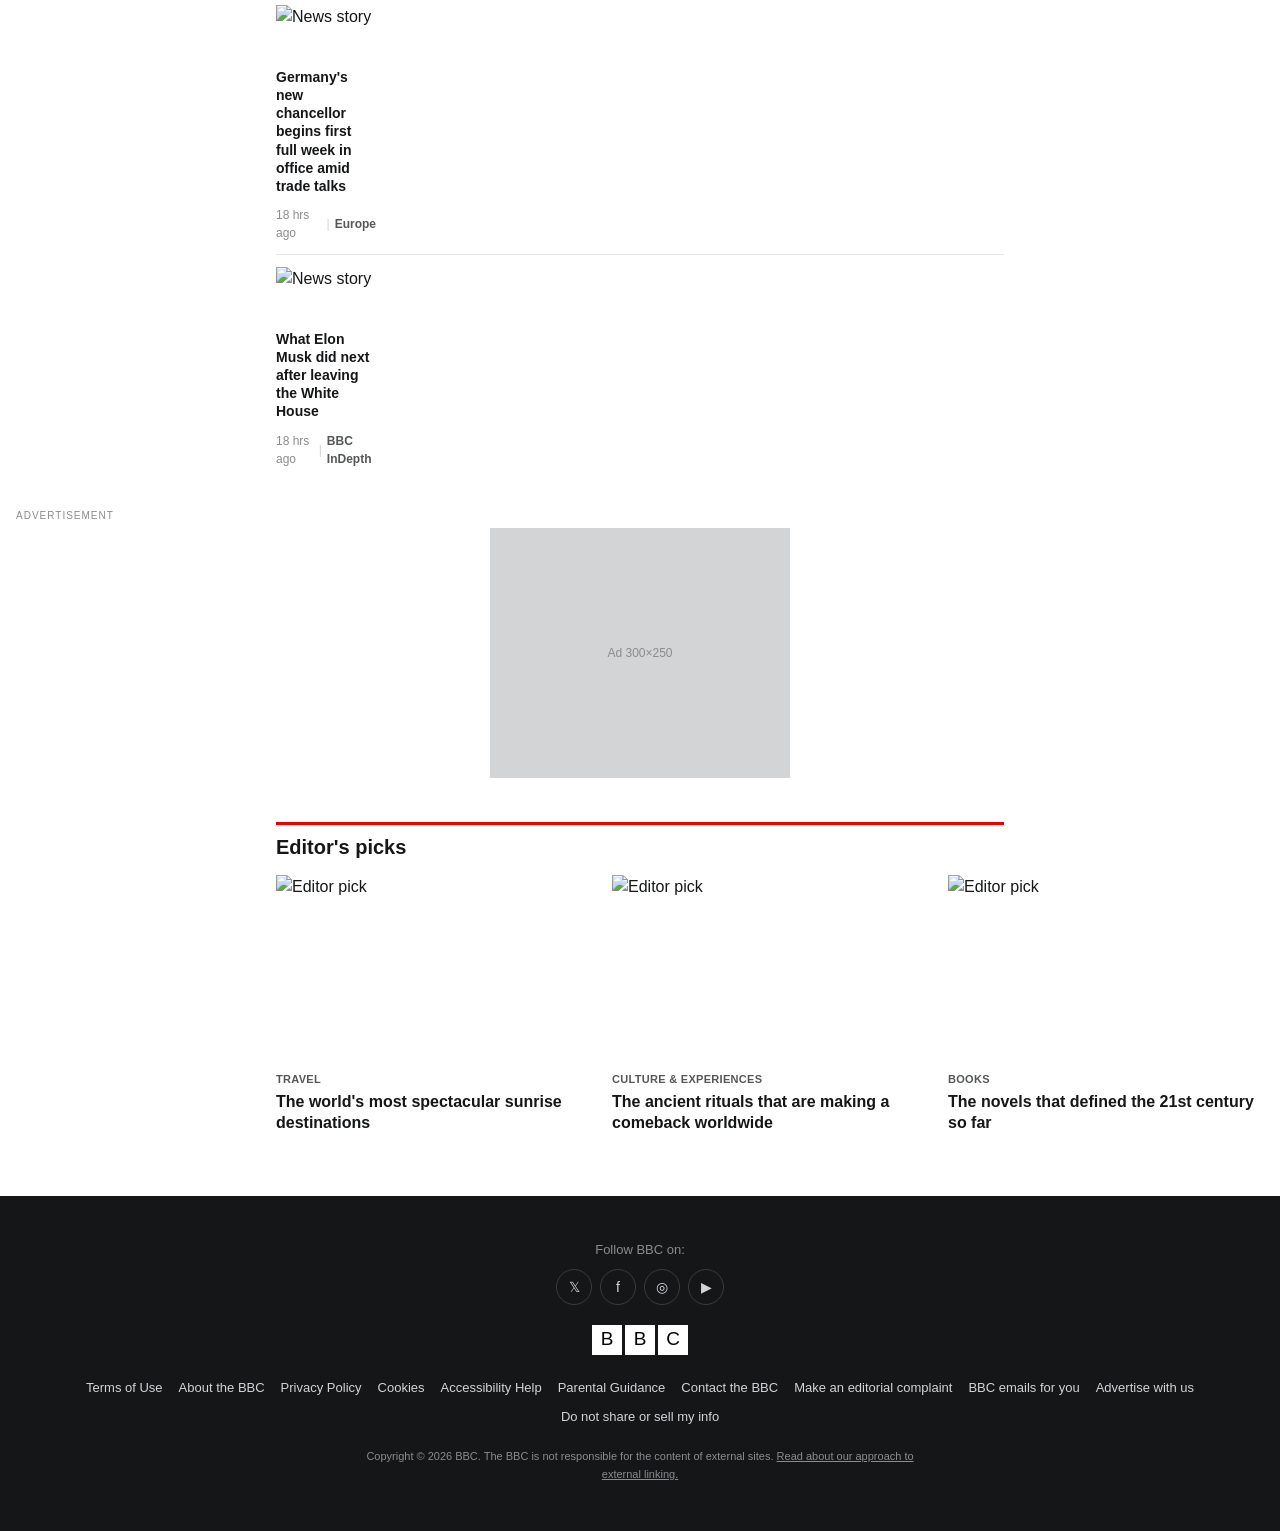
==== commit 5915eb5d: "14:41 before goto sit" ====
--- a/cloneWebBBC/index.html
+++ b/cloneWebBBC/index.html
@@ -18,62 +18,62 @@
                 <p class="ad-label ">Advertisement</p>
             </div>
             <div class="img-wrapper">
-                <img src="Advertisememt.png" alt="Advertisememt" height="250px" width="970px" class="img-ad">
+                <img src="Advertisememt.png" alt="Advertisememt" height="250px" width="970px" class="img-ad--top">
             </div>
         </div>
     </div>
 
 
-
-    <!-- HEADER -->
-    <header class="site-header">
-        <div class="header-wrap">
-
-
-            <div class="header-left">
-                <button class="icon-btn"> <!--cursorflex,center-->
-                    <svg width="50" height="30" viewBox="0 0 80 48" fill="none">
-                        <path fill-rule="evenodd" clip-rule="evenodd"
-                            d="M66.8517 32.0842C68.5359 29.8276 69.5329 27.0282 69.5329 23.996C69.5329 16.5202 63.4727 10.46 55.9969 10.46C48.5212 10.46 42.4609 16.5202 42.4609 23.996C42.4609 31.4717 48.5212 37.532 55.9969 37.532C58.9975 37.532 61.77 36.5557 64.0141 34.9034L69.0904 39.9796L71.9188 37.1512L66.8517 32.0842ZM63.1568 30.3569C64.6606 28.6654 65.5741 26.4374 65.5741 23.996C65.5741 18.7066 61.2863 14.4188 55.9969 14.4188C50.7076 14.4188 46.4197 18.7066 46.4197 23.996C46.4197 29.2853 50.7076 33.5732 55.9969 33.5732C58.4383 33.5732 60.6664 32.6597 62.3579 31.1558L63.1568 30.3569Z"
-                            fill="currentColor"></path>
-                        <path fill-rule="evenodd" clip-rule="evenodd"
-                            d="M35.7184 33.6973H10.0254V37.6973H38.0738C37.1617 36.4525 36.3708 35.1133 35.7184 33.6973Z"
-                            fill="currentColor"></path>
-                        <path fill-rule="evenodd" clip-rule="evenodd"
-                            d="M33.6848 21.998H10.0273V25.998H33.6845C33.6283 25.3394 33.5996 24.673 33.5996 23.9998C33.5996 23.3254 33.6284 22.6578 33.6848 21.998Z"
-                            fill="currentColor"></path>
-                        <path fill-rule="evenodd" clip-rule="evenodd"
-                            d="M38.0747 10.2998H10.0273V14.2998H35.7186C36.3712 12.8837 37.1624 11.5446 38.0747 10.2998Z"
-                            fill="currentColor"></path>
-                    </svg>
-                </button>
-            </div>
-
-            <!-- BBC Logo: 3 separate black boxes -->
-            <div class="header-center">
-                <a href="#" class="bbc-logo">
-                    <svg width="120" height="40" viewBox="0 0 120 40" fill="none" xmlns="http://www.w3.org/2000/svg">
-                        <path d="M 0 0 L 120 0 L 120 40 L 0 40 Z" fill="black"></path>
-                        <path fill-rule="evenodd" clip-rule="evenodd"
-                            d=" M 20 32 L 20 8 L 25 8 L 36 26 L 36 8 L 40 8 L 40 32 L 35 32 L 24 14 L 24 32 Z M 50 8 L 70 8 L 70 12 L 54 12 L 54 18 L 68 18 L 68 22 L 54 22 L 54 28 L 70 28 L 70 32 L 50 32 Z M 80 8 L 100 8 L 100 12 L 92 12 L 92 32 L 88 32 L 88 12 L 80 12 Z "
-                            fill="white">
-                        </path>
-                    </svg>
-                </a>
-            </div>
-
-            <div class="header-right">
-                <a href="#" class="btn-register">Register</a>
-                <a href="#" class="btn-signin">Sign In</a>
-            </div>
-
-
-        </div>
-    </header>
-
+    <section>
+        <header class="site-header">
+            <div class="header-wrap">
+
+
+                <div class="header-left">
+                    <button class="icon-btn"> <!--cursorflex,center-->
+                        <svg width="50" height="30" viewBox="0 0 80 48" fill="none">
+                            <path fill-rule="evenodd" clip-rule="evenodd"
+                                d="M66.8517 32.0842C68.5359 29.8276 69.5329 27.0282 69.5329 23.996C69.5329 16.5202 63.4727 10.46 55.9969 10.46C48.5212 10.46 42.4609 16.5202 42.4609 23.996C42.4609 31.4717 48.5212 37.532 55.9969 37.532C58.9975 37.532 61.77 36.5557 64.0141 34.9034L69.0904 39.9796L71.9188 37.1512L66.8517 32.0842ZM63.1568 30.3569C64.6606 28.6654 65.5741 26.4374 65.5741 23.996C65.5741 18.7066 61.2863 14.4188 55.9969 14.4188C50.7076 14.4188 46.4197 18.7066 46.4197 23.996C46.4197 29.2853 50.7076 33.5732 55.9969 33.5732C58.4383 33.5732 60.6664 32.6597 62.3579 31.1558L63.1568 30.3569Z"
+                                fill="currentColor"></path>
+                            <path fill-rule="evenodd" clip-rule="evenodd"
+                                d="M35.7184 33.6973H10.0254V37.6973H38.0738C37.1617 36.4525 36.3708 35.1133 35.7184 33.6973Z"
+                                fill="currentColor"></path>
+                            <path fill-rule="evenodd" clip-rule="evenodd"
+                                d="M33.6848 21.998H10.0273V25.998H33.6845C33.6283 25.3394 33.5996 24.673 33.5996 23.9998C33.5996 23.3254 33.6284 22.6578 33.6848 21.998Z"
+                                fill="currentColor"></path>
+                            <path fill-rule="evenodd" clip-rule="evenodd"
+                                d="M38.0747 10.2998H10.0273V14.2998H35.7186C36.3712 12.8837 37.1624 11.5446 38.0747 10.2998Z"
+                                fill="currentColor"></path>
+                        </svg>
+                    </button>
+                </div>
+
+                <!-- BBC Logo: 3 separate black boxes -->
+                <div class="header-center">
+                    <a href="#" class="bbc-logo">
+                        <svg width="120" height="40" viewBox="0 0 120 40" fill="none"
+                            xmlns="http://www.w3.org/2000/svg">
+                            <path d="M 0 0 L 120 0 L 120 40 L 0 40 Z" fill="black"></path>
+                            <path fill-rule="evenodd" clip-rule="evenodd"
+                                d=" M 20 32 L 20 8 L 25 8 L 36 26 L 36 8 L 40 8 L 40 32 L 35 32 L 24 14 L 24 32 Z M 50 8 L 70 8 L 70 12 L 54 12 L 54 18 L 68 18 L 68 22 L 54 22 L 54 28 L 70 28 L 70 32 L 50 32 Z M 80 8 L 100 8 L 100 12 L 92 12 L 92 32 L 88 32 L 88 12 L 80 12 Z "
+                                fill="white">
+                            </path>
+                        </svg>
+                    </a>
+                </div>
+
+                <div class="header-right">
+                    <a href="#" class="btn-register">Register</a>
+                    <a href="#" class="btn-signin">Sign In</a>
+                </div>
+
+
+            </div>
+        </header>
+    </section>
 
     <!-- Navigation -->
-    <nav class="primary-nav">
+    <section class="primary-nav">
         <ul class="nav-list">
             <li class="nav-item nav-item--active"><a href="#">Home</a></li>
             <li class="nav-item"><a href="#">News</a></li>
@@ -88,468 +88,509 @@
             <li class="nav-item"><a href="#">Audio</a></li>
             <li class="nav-item"><a href="#">Video</a></li>
             <li class="nav-item"><a href="#">Live</a></li>
-            <li class="nav-item"><a href="#">Weather</a></li>
-            <li class="nav-item"><a href="#">Newsletters</a></li>
+
         </ul>
-    </nav>
-
-
-    <!--
-     MAIN
-     ══════════════════════════════════════════ -->
-    <main class="page-main">
-        <div class="page-wrap">
-
-            <!-- ─────────────────────────────────────
-             VERMONT SECTION — Hero 3-column grid
-             Internal BBC codename: "vermont-grid"
-             ───────────────────────────────────── -->
-            <section class="vermont-section" aria-label="Top stories">
-                <div class="vermont-grid">
-
-                    <!-- LEFT: 2 small image cards (westminster-card) -->
-                    <div class="vermont-left">
-
-                        <article class="card card--westminster">
-                            <a href="#" class="card-link">
-                                <div class="card-media">
-                                    <img src="https://ichef.bbci.co.uk/news/480/cpsprodpb/9c78/live/9157bc30-4add-11f1-9eb0-1940b1e77213.jpg.webp"
-                                        alt="Abbas Araghchi" loading="lazy">
-                                </div>
-                                <div class="card-text">
-                                    <h2 class="card-headline">Iran accuses US of 'reckless military adventure'</h2>
-                                    <p class="card-description">Abbas Araghchi says the US attacks each time there is a
-                                        diplomatic solution on the table.</p>
-                                    <div class="card-meta">
-                                        <span class="meta-time">13 hrs ago</span>
-                                        <span class="meta-sep" aria-hidden="true">|</span>
-                                        <span class="meta-tag">World</span>
-                                    </div>
-                                </div>
-                            </a>
-                        </article>
-
-                        <article class="card card--westminster">
-                            <a href="#" class="card-link">
-                                <div class="card-media">
-                                    <img src="https://ichef.bbci.co.uk/news/480/cpsprodpb/3165/live/750e5080-4bcc-11f1-bd52-e755d604ece4.jpg.webp"
-                                        alt="Frontier Airlines plane at Denver airport" loading="lazy">
-                                </div>
-                                <div class="card-text">
-                                    <h2 class="card-headline">'We just hit somebody' - Frontier Airlines plane kills
-                                        runway trespasser at Denver airport</h2>
-                                    <p class="card-description">The unidentified individual had jumped a perimeter fence
-                                        two minutes before being struck by the airliner.</p>
-                                    <div class="card-meta">
-                                        <span class="meta-time">2 hrs ago</span>
-                                    </div>
-                                </div>
-                            </a>
-                        </article>
-
-                    </div><!-- /vermont-left -->
-
-                    <!-- CENTER: 1 large featured story (westminster) -->
-                    <div class="vermont-center">
-                        <article class="card card--westminster-featured">
-                            <a href="#" class="card-link">
-                                <div class="card-media">
-                                    <img src="https://ichef.bbci.co.uk/news/480/cpsprodpb/6793/live/2420c020-4ba1-11f1-bd52-e755d604ece4.png.webp"
-                                        alt="Vladimir Putin at Victory Day parade" loading="eager">
-                                </div>
-                                <div class="card-text">
-                                    <h2 class="card-headline card-headline--featured">Putin denounces Nato at
-                                        scaled-back Victory Day parade</h2>
-                                    <p class="card-description">The Russian leader used his annual speech to justify his
-                                        so-called special military operation in Ukraine.</p>
-                                    <div class="card-meta">
-                                        <span class="meta-time">7 hrs ago</span>
-                                        <span class="meta-sep" aria-hidden="true">|</span>
-                                        <span class="meta-tag">Europe</span>
-                                    </div>
-                                </div>
-                            </a>
-                        </article>
-                    </div><!-- /vermont-center -->
-
-                    <!-- RIGHT: text-only list (manchester-card) -->
-                    <div class="vermont-right">
-
-                        <article class="card card--manchester">
-                            <a href="#" class="card-link">
-                                <div class="card-text">
-                                    <h2 class="card-headline">US sending charter flight to bring Americans home from
-                                        hantavirus cruise ship</h2>
-                                    <p class="card-description">Officials say at least six US states are monitoring for
-                                        possible cases after several passengers from the Dutch vessel MV Hondius
-                                        returned home.</p>
-                                    <div class="card-meta">
-                                        <span class="meta-time">16 hrs ago</span>
-                                    </div>
-                                </div>
-                            </a>
-                        </article>
-                        <hr class="card-rule">
-
-                        <article class="card card--manchester">
-                            <a href="#" class="card-link">
-                                <div class="card-text">
-                                    <h2 class="card-headline">Hovering objects and flashing lights: What we learned from
-                                        UFO documents released by the Pentagon</h2>
-                                    <p class="card-description">The US has published transcripts, video clips and audio
-                                        recordings about unidentified flying objects.</p>
-                                    <div class="card-meta">
-                                        <span class="meta-time">21 hrs ago</span>
-                                        <span class="meta-sep" aria-hidden="true">|</span>
-                                        <span class="meta-tag">US &amp; Canada</span>
-                                    </div>
-                                </div>
-                            </a>
-                        </article>
-                        <hr class="card-rule">
-
-                        <article class="card card--manchester">
-                            <a href="#" class="card-link">
-                                <div class="card-text">
-                                    <h2 class="card-headline">The race against time to find eagles escaped from
-                                        Dollywood</h2>
-                                    <p class="card-description">Country star Dolly Parton helped rescue and rehabilitate
-                                        bald eagles when they were on the verge of extinction.</p>
-                                    <div class="card-meta">
-                                        <span class="meta-time">19 hrs ago</span>
-                                        <span class="meta-sep" aria-hidden="true">|</span>
-                                        <span class="meta-tag">US &amp; Canada</span>
-                                    </div>
-                                </div>
-                            </a>
-                        </article>
-                        <hr class="card-rule">
-
-                        <!-- Manchester LIVE card -->
-                        <article class="card card--manchester card--live">
-                            <a href="#" class="card-link">
-                                <div class="card-text">
-                                    <h2 class="card-headline">
-                                        <span class="live-badge" aria-label="Live">
-                                            <span class="live-dot" aria-hidden="true">●</span> LIVE
-                                        </span>
-                                        Challenge Starmer by Monday or I will, Labour MP tells cabinet ministers
-                                    </h2>
-                                    <p class="card-description">In an exclusive BBC interview, Catherine West says she
-                                        has 10 MPs prepared to back her and is "confident" enough will come forward to
-                                        trigger a contest.</p>
-                                    <div class="card-meta">
-                                        <span class="meta-time">15 mins ago</span>
-                                    </div>
-                                </div>
-                            </a>
-                        </article>
-
-                    </div><!-- /vermont-right -->
-
-                </div><!-- /vermont-grid -->
-            </section><!-- /vermont -->
-
-            <!-- ─────────────────────────────────────
-             AD: dotcom-mid_1
-             ───────────────────────────────────── -->
-            <div class="ad-unit ad-unit--mid" data-section="dotcom-mid_1">
-                <p class="ad-label">Advertisement</p>
-                <div class="ad-block">Ad 300×250</div>
-            </div>
-
-            <!-- ─────────────────────────────────────
-             INDIANA SECTION — "Weekend reads"
-             Card type: edinburgh-card (image + headline only)
-             ───────────────────────────────────── -->
-            <section class="indiana-section" aria-label="Weekend reads" data-testid="indiana-section-outer">
-                <div class="section-header">
-                    <hr class="section-line">
-                    <div class="section-title-wrap">
-                        <h2 class="section-title">Weekend reads</h2>
-                    </div>
-                </div>
-                <div class="indiana-grid">
-
-                    <article class="card card--edinburgh">
+    </section>
+
+
+    <!---------------------------- main page ---------------------------->
+    <div class="page-wrap">
+        <section class="first-segment">
+            <div class="first-segment-grid"> <!-- 7 segment 3 colums (grid) , Wraper 760px / 3 -> 220 1fr 200 -->
+
+
+                <div class="first-segment-left">
+
+
+                    <article class="card card--A">
+
                         <a href="#" class="card-link">
                             <div class="card-media">
-                                <img src="https://ichef.bbci.co.uk/news/480/cpsprodpb/b3a3/live/8674db10-4b53-11f1-b55d-0f258dce1735.jpg.webp"
-                                    alt="Summer vacations" loading="lazy">
-                            </div>
+
+                                <img src="https://ichef.bbci.co.uk/news/480/cpsprodpb/9c78/live/9157bc30-4add-11f1-9eb0-1940b1e77213.jpg.webp"
+                                    alt="..........." loading="lazy">
+
+                            </div>
+
                             <div class="card-text">
-                                <h3 class="card-headline">Why summer vacations look so different around the world</h3>
+
+                                <h2 class="card-headline">AAAAAAAALorem ipsum dolor sit amet consectetur adipisicing
+                                    elit.
+                                    Debitis, voluptatem.
+                                </h2>
+                                <p class="card-description">Lorem ipsum dolor sit, amet consectetur adipisicing elit.
+                                    Nemo veritatis enim repellendus quaerat nisi id maiores dolore! Sunt, ea provident.
+                                </p>
+                                <div class="card-meta">
+                                    <span class="meta-time">13 hrs ago</span>
+                                    <span class="meta-sep">|</span>
+                                    <span class="meta-tag">World</span>
+                                </div>
+
+                            </div>
+                        </a>
+
+                    </article>
+
+
+
+                    <article class="card card--westminster">
+
+                        <a href="#" class="card-link">
+
+                            <div class="card-media">
+                                <img src="https://ichef.bbci.co.uk/news/480/cpsprodpb/3165/live/750e5080-4bcc-11f1-bd52-e755d604ece4.jpg.webp"
+                                    alt="Frontier Airlines plane at Denver airport" loading="lazy">
+                            </div>
+
+                            <div class="card-text">
+
+                                <h2 class="card-headline">BBBBBBLorem ipsum dolor sit amet, consectetur adipisicing
+                                    elit. Optio cupiditate pariatur ab quibusdam?</h2>
+                                <p class="card-description">The unidentified individual had jumped a perimeter fence
+                                    two minutes before being struck by the airliner.</p>
+                                <div class="card-meta">
+                                    <span class="meta-time">2 hrs ago</span>
+                                </div>
+
+                            </div>
+                        </a>
+
+                    </article>
+
+                </div>
+
+
+                <div class="vermont-center">
+                    <article class="card card--westminster-featured">
+                        <a href="#" class="card-link">
+                            <div class="card-media">
+                                <img src="https://ichef.bbci.co.uk/news/480/cpsprodpb/6793/live/2420c020-4ba1-11f1-bd52-e755d604ece4.png.webp"
+                                    alt="Vladimir Putin at Victory Day parade" loading="eager">
+                            </div>
+                            <div class="card-text">
+                                <h2 class="card-headline card-headline--featured">CCCCC Putin denounces Nato at
+                                    scaled-back Victory Day parade</h2>
+                                <p class="card-description">The Russian leader used his annual speech to justify his
+                                    so-called special military operation in Ukraine.</p>
+                                <div class="card-meta">
+                                    <span class="meta-time">7 hrs ago</span>
+                                    <span class="meta-sep" aria-hidden="true">|</span>
+                                    <span class="meta-tag">Europe</span>
+                                </div>
                             </div>
                         </a>
                     </article>
-
-                    <article class="card card--edinburgh">
+                </div><!-- /vermont-center -->
+
+                <!-- RIGHT: text-only list (manchester-card) -->
+                <div class="vermont-right">
+
+                    <article class="card card--manchester">
                         <a href="#" class="card-link">
-                            <div class="card-media">
-                                <img src="https://ichef.bbci.co.uk/news/480/cpsprodpb/b7aa/live/afe45d30-4bc7-11f1-ac78-2112837ce2aa.png.webp"
-                                    alt="Jamaica 1960s" loading="lazy">
-                            </div>
                             <div class="card-text">
-                                <h3 class="card-headline">These 1960s photos reveal Jamaica's lost paradise</h3>
+                                <h2 class="card-headline">DDDD US sending charter flight to bring Americans home from
+                                    hantavirus cruise ship</h2>
+                                <p class="card-description">Officials say at least six US states are monitoring for
+                                    possible cases after several passengers from the Dutch vessel MV Hondius
+                                    returned home.</p>
+                                <div class="card-meta">
+                                    <span class="meta-time">16 hrs ago</span>
+                                </div>
                             </div>
                         </a>
                     </article>
-
-                </div>
-            </section><!-- /indiana -->
-
-            <!-- ─────────────────────────────────────
-             IOWA SECTION — "Best Audio of the Week"
-             Card type: ipswich-card (podcast/audio)
-             ───────────────────────────────────── -->
-            <section class="iowa-section" aria-label="Best Audio of the Week" data-testid="iowa-section-outer">
-                <div class="section-header">
-                    <hr class="section-line">
-                    <div class="section-title-wrap">
-                        <h2 class="section-title">Best Audio of the Week</h2>
-                        <a href="#" class="section-see-more">See more <span aria-hidden="true">›</span></a>
-                    </div>
-                </div>
-                <div class="iowa-grid">
-
-                    <article class="card card--ipswich">
+                    <hr class="card-rule">
+
+                    <article class="card card--manchester">
                         <a href="#" class="card-link">
-                            <div class="card-media card-media--square">
-                                <img src="https://ichef.bbci.co.uk/images/ic/480x270/p0nk5dyk.jpg.webp"
-                                    alt="Business Daily" loading="lazy">
-                            </div>
                             <div class="card-text">
-                                <span class="card-content-type">
-                                    <svg class="content-icon" viewBox="0 0 16 16" fill="currentColor" width="12"
-                                        height="12">
-                                        <path
-                                            d="M8 1a7 7 0 1 0 0 14A7 7 0 0 0 8 1zM0 8a8 8 0 1 1 16 0A8 8 0 0 1 0 8z" />
-                                        <path d="M6.5 5.5l5 2.5-5 2.5V5.5z" />
-                                    </svg>
-                                    Business Daily
-                                </span>
-                                <h3 class="card-headline">The city that's banned meat adverts</h3>
+                                <h2 class="card-headline">EEEEEHovering objects and flashing lights: What we learned
+                                    from
+                                    UFO documents released by the Pentagon</h2>
+                                <p class="card-description">The US has published transcripts, video clips and audio
+                                    recordings about unidentified flying objects.</p>
+                                <div class="card-meta">
+                                    <span class="meta-time">21 hrs ago</span>
+                                    <span class="meta-sep" aria-hidden="true">|</span>
+                                    <span class="meta-tag">US &amp; Canada</span>
+                                </div>
                             </div>
                         </a>
                     </article>
-
-                    <article class="card card--ipswich">
+                    <hr class="card-rule">
+
+                    <article class="card card--manchester">
                         <a href="#" class="card-link">
-                            <div class="card-media card-media--square">
-                                <img src="https://ichef.bbci.co.uk/images/ic/480x270/p0njqmnr.jpg.webp"
-                                    alt="Global News Podcast" loading="lazy">
-                            </div>
                             <div class="card-text">
-                                <span class="card-content-type">
-                                    <svg class="content-icon" viewBox="0 0 16 16" fill="currentColor" width="12"
-                                        height="12">
-                                        <path
-                                            d="M8 1a7 7 0 1 0 0 14A7 7 0 0 0 8 1zM0 8a8 8 0 1 1 16 0A8 8 0 0 1 0 8z" />
-                                        <path d="M6.5 5.5l5 2.5-5 2.5V5.5z" />
-                                    </svg>
-                                    Global News Podcast
-                                </span>
-                                <h3 class="card-headline">Russia and Ukraine begin short ceasefire</h3>
+                                <h2 class="card-headline">FFFFF The race against time to find eagles escaped from
+                                    Dollywood</h2>
+                                <p class="card-description">Country star Dolly Parton helped rescue and rehabilitate
+                                    bald eagles when they were on the verge of extinction.</p>
+                                <div class="card-meta">
+                                    <span class="meta-time">19 hrs ago</span>
+                                    <span class="meta-sep" aria-hidden="true">|</span>
+                                    <span class="meta-tag">US &amp; Canada</span>
+                                </div>
                             </div>
                         </a>
                     </article>
-
-                    <article class="card card--ipswich">
+                    <hr class="card-rule">
+
+                    <!-- Manchester LIVE card -->
+                    <article class="card card--manchester card--live">
                         <a href="#" class="card-link">
-                            <div class="card-media card-media--square">
-                                <img src="https://ichef.bbci.co.uk/images/ic/480x270/p0nhvjm4.jpg.webp"
-                                    alt="Witness History" loading="lazy">
-                            </div>
                             <div class="card-text">
-                                <span class="card-content-type">
-                                    <svg class="content-icon" viewBox="0 0 16 16" fill="currentColor" width="12"
-                                        height="12">
-                                        <path
-                                            d="M8 1a7 7 0 1 0 0 14A7 7 0 0 0 8 1zM0 8a8 8 0 1 1 16 0A8 8 0 0 1 0 8z" />
-                                        <path d="M6.5 5.5l5 2.5-5 2.5V5.5z" />
-                                    </svg>
-                                    Witness History
-                                </span>
-                                <h3 class="card-headline">David Attenborough's First Expedition</h3>
+                                <h2 class="card-headline">
+                                    <span class="live-badge" aria-label="Live">
+                                        <span class="live-dot" aria-hidden="true">●</span> LIVE
+                                    </span>
+                                    GGGGG Challenge Starmer by Monday or I will, Labour MP tells cabinet ministers
+                                </h2>
+                                <p class="card-description">In an exclusive BBC interview, Catherine West says she
+                                    has 10 MPs prepared to back her and is "confident" enough will come forward to
+                                    trigger a contest.</p>
+                                <div class="card-meta">
+                                    <span class="meta-time">15 mins ago</span>
+                                </div>
                             </div>
                         </a>
                     </article>
 
-                    <article class="card card--ipswich">
-                        <a href="#" class="card-link">
-                            <div class="card-media card-media--square">
-                                <img src="https://ichef.bbci.co.uk/images/ic/480x270/p0nk816z.jpg.webp"
-                                    alt="The Interview" loading="lazy">
-                            </div>
-                            <div class="card-text">
-                                <span class="card-content-type">
-                                    <svg class="content-icon" viewBox="0 0 16 16" fill="currentColor" width="12"
-                                        height="12">
-                                        <path
-                                            d="M8 1a7 7 0 1 0 0 14A7 7 0 0 0 8 1zM0 8a8 8 0 1 1 16 0A8 8 0 0 1 0 8z" />
-                                        <path d="M6.5 5.5l5 2.5-5 2.5V5.5z" />
-                                    </svg>
-                                    The Interview
-                                </span>
-                                <h3 class="card-headline">Emma Grede, entrepreneur: Success needs trade-offs</h3>
-                            </div>
-                        </a>
-                    </article>
-
-                </div>
-            </section><!-- /iowa -->
-
-            <!-- ─────────────────────────────────────
+                </div>
+
+            </div>
+        </section>
+    </div>
+
+    <!--=============== AD:1 ===============================-->
+    <div class="ad-unit ad-unit--mid" data-section="dotcom-mid_1">
+        <p class="ad-label">Advertisement</p>
+        <div class="ad-block">Ad 300×250</div>
+    </div>
+
+
+
+
+
+    <!-- Nowwwwwwwwwwwwwwwwwwwwwwwwwwwwwwwwwwwwwwww 1111 -->
+    <section class="page-wrap--2">
+        <div class="indiana-section">
+            <div class="section-header">
+                <hr class="section-line">
+                <div class="section-title-wrap">
+                    <h2 class="section-title">section2 Weekend reads</h2>
+                </div>
+            </div>
+            <div class="indiana-grid">
+
+                <article class="card card--edinburgh">
+                    <a href="#" class="card-link">
+                        <div class="card-media">
+                            <img src="https://ichef.bbci.co.uk/news/480/cpsprodpb/b3a3/live/8674db10-4b53-11f1-b55d-0f258dce1735.jpg.webp"
+                                alt="Summer vacations" loading="lazy">
+                        </div>
+                        <div class="card-text">
+                            <h3 class="card-headline">111 Why summer vacations look so different around the world</h3>
+                        </div>
+                    </a>
+                </article>
+
+                <article class="card card--edinburgh">
+                    <a href="#" class="card-link">
+                        <div class="card-media">
+                            <img src="https://ichef.bbci.co.uk/news/480/cpsprodpb/b7aa/live/afe45d30-4bc7-11f1-ac78-2112837ce2aa.png.webp"
+                                alt="Jamaica 1960s" loading="lazy">
+                        </div>
+                        <div class="card-text">
+                            <h3 class="card-headline"> 222These 1960s photos reveal Jamaica's lost paradise</h3>
+                        </div>
+                    </a>
+                </article>
+
+            </div>
+        </div><!-- /indiana -->
+    </section>
+
+<!-- Nowwwwwwwwwwwwwwwwwwwwwwwwwwwwwwwwwwwwwwww 22222-->
+    <section class="page-wrap-arts">
+        <div class="indiana-section">
+            <div class="section-header">
+                <hr class="section-line">
+                <div class="section-title-wrap">
+                    <h2 class="section-title">Arts in Motion</h2>
+                </div>
+            </div>
+            <div class="indiana-grid">
+
+                <article class="card card--edinburgh">
+                    <a href="#" class="card-link">
+                        <div class="card-media">
+                            <img src="https://ichef.bbci.co.uk/news/480/cpsprodpb/b3a3/live/8674db10-4b53-11f1-b55d-0f258dce1735.jpg.webp"
+                                alt="Summer vacations" loading="lazy">
+                        </div>
+                    </a>
+                </article>
+
+                <article class="card card--edinburgh">
+                    <a href="#" class="card-link">
+                        <div class="card-media">
+                            <img src="https://ichef.bbci.co.uk/news/480/cpsprodpb/b7aa/live/afe45d30-4bc7-11f1-ac78-2112837ce2aa.png.webp"
+                                alt="Jamaica 1960s" loading="lazy">
+                        </div>
+                    </a>
+                </article>
+
+            </div>
+        </div><!-- /indiana -->
+    </section>
+
+
+    <section class="page-wrap">
+        <section class="iowa-section">
+            <div class="section-header">
+                <hr class="section-line">
+                <div class="section-title-wrap">
+                    <h2 class="section-title">Best Audio of the Week</h2>
+                    <a href="#" class="section-see-more">See more <span aria-hidden="true">›</span></a>
+                </div>
+            </div>
+            <div class="iowa-grid">
+
+                <article class="card card--ipswich">
+                    <a href="#" class="card-link">
+                        <div class="card-media card-media--square">
+                            <img src="https://ichef.bbci.co.uk/images/ic/480x270/p0nk5dyk.jpg.webp" alt="Business Daily"
+                                loading="lazy">
+                        </div>
+                        <div class="card-text">
+                            <span class="card-content-type">
+                                <svg class="content-icon" viewBox="0 0 16 16" fill="currentColor" width="12"
+                                    height="12">
+                                    <path d="M8 1a7 7 0 1 0 0 14A7 7 0 0 0 8 1zM0 8a8 8 0 1 1 16 0A8 8 0 0 1 0 8z" />
+                                    <path d="M6.5 5.5l5 2.5-5 2.5V5.5z" />
+                                </svg>
+                                Business Daily
+                            </span>
+                            <h3 class="card-headline">The city that's banned meat adverts</h3>
+                        </div>
+                    </a>
+                </article>
+
+                <article class="card card--ipswich">
+                    <a href="#" class="card-link">
+                        <div class="card-media card-media--square">
+                            <img src="https://ichef.bbci.co.uk/images/ic/480x270/p0njqmnr.jpg.webp"
+                                alt="Global News Podcast" loading="lazy">
+                        </div>
+                        <div class="card-text">
+                            <span class="card-content-type">
+                                <svg class="content-icon" viewBox="0 0 16 16" fill="currentColor" width="12"
+                                    height="12">
+                                    <path d="M8 1a7 7 0 1 0 0 14A7 7 0 0 0 8 1zM0 8a8 8 0 1 1 16 0A8 8 0 0 1 0 8z" />
+                                    <path d="M6.5 5.5l5 2.5-5 2.5V5.5z" />
+                                </svg>
+                                Global News Podcast
+                            </span>
+                            <h3 class="card-headline">Russia and Ukraine begin short ceasefire</h3>
+                        </div>
+                    </a>
+                </article>
+
+                <article class="card card--ipswich">
+                    <a href="#" class="card-link">
+                        <div class="card-media card-media--square">
+                            <img src="https://ichef.bbci.co.uk/images/ic/480x270/p0nhvjm4.jpg.webp"
+                                alt="Witness History" loading="lazy">
+                        </div>
+                        <div class="card-text">
+                            <span class="card-content-type">
+                                <svg class="content-icon" viewBox="0 0 16 16" fill="currentColor" width="12"
+                                    height="12">
+                                    <path d="M8 1a7 7 0 1 0 0 14A7 7 0 0 0 8 1zM0 8a8 8 0 1 1 16 0A8 8 0 0 1 0 8z" />
+                                    <path d="M6.5 5.5l5 2.5-5 2.5V5.5z" />
+                                </svg>
+                                Witness History
+                            </span>
+                            <h3 class="card-headline">David Attenborough's First Expedition</h3>
+                        </div>
+                    </a>
+                </article>
+
+                <article class="card card--ipswich">
+                    <a href="#" class="card-link">
+                        <div class="card-media card-media--square">
+                            <img src="https://ichef.bbci.co.uk/images/ic/480x270/p0nk816z.jpg.webp" alt="The Interview"
+                                loading="lazy">
+                        </div>
+                        <div class="card-text">
+                            <span class="card-content-type">
+                                <svg class="content-icon" viewBox="0 0 16 16" fill="currentColor" width="12"
+                                    height="12">
+                                    <path d="M8 1a7 7 0 1 0 0 14A7 7 0 0 0 8 1zM0 8a8 8 0 1 1 16 0A8 8 0 0 1 0 8z" />
+                                    <path d="M6.5 5.5l5 2.5-5 2.5V5.5z" />
+                                </svg>
+                                The Interview
+                            </span>
+                            <h3 class="card-headline">Emma Grede, entrepreneur: Success needs trade-offs</h3>
+                        </div>
+                    </a>
+                </article>
+
+            </div>
+        </section><!-- /iowa -->
+    </section>
+
+    <!-- ─────────────────────────────────────
              VIRGINIA SECTION — "More news"
              Card type: london-card (small image + text)
              ───────────────────────────────────── -->
-            <section class="virginia-section" aria-label="More news" data-testid="virginia-section-outer">
-                <div class="section-header">
-                    <hr class="section-line">
-                    <div class="section-title-wrap">
-                        <h2 class="section-title">More news</h2>
-                    </div>
-                </div>
-                <div class="virginia-grid">
-
-                    <article class="card card--london">
-                        <a href="#" class="card-link">
-                            <div class="card-media">
-                                <img src="https://ichef.bbci.co.uk/news/480/cpsprodpb/0d93/live/ce4b17d0-4bce-11f1-bd52-e755d604ece4.jpg.webp"
-                                    alt="News story" loading="lazy">
-                            </div>
-                            <div class="card-text">
-                                <h3 class="card-headline">Magnitude 6.1 earthquake strikes off the coast of northern
-                                    Chile</h3>
-                                <div class="card-meta">
-                                    <span class="meta-time">1 hr ago</span>
-                                    <span class="meta-sep" aria-hidden="true">|</span>
-                                    <span class="meta-tag">World</span>
-                                </div>
-                            </div>
-                        </a>
-                    </article>
-
-                    <article class="card card--london">
-                        <a href="#" class="card-link">
-                            <div class="card-media">
-                                <img src="https://ichef.bbci.co.uk/news/480/cpsprodpb/34cc/live/41c80090-4ad2-11f1-b55d-0f258dce1735.jpg.webp"
-                                    alt="News story" loading="lazy">
-                            </div>
-                            <div class="card-text">
-                                <h3 class="card-headline">Trump signs executive order to boost US nuclear energy
-                                    production</h3>
-                                <div class="card-meta">
-                                    <span class="meta-time">58 mins ago</span>
-                                    <span class="meta-sep" aria-hidden="true">|</span>
-                                    <span class="meta-tag">US &amp; Canada</span>
-                                </div>
-                            </div>
-                        </a>
-                    </article>
-
-                    <article class="card card--london">
-                        <a href="#" class="card-link">
-                            <div class="card-media">
-                                <img src="https://ichef.bbci.co.uk/news/480/cpsprodpb/aa9f/live/7a152750-4bb0-11f1-b55d-0f258dce1735.jpg.webp"
-                                    alt="News story" loading="lazy">
-                            </div>
-                            <div class="card-text">
-                                <h3 class="card-headline">Germany's new chancellor begins first full week in office amid
-                                    trade talks</h3>
-                                <div class="card-meta">
-                                    <span class="meta-time">18 hrs ago</span>
-                                    <span class="meta-sep" aria-hidden="true">|</span>
-                                    <span class="meta-tag">Europe</span>
-                                </div>
-                            </div>
-                        </a>
-                    </article>
-
-                    <article class="card card--london">
-                        <a href="#" class="card-link">
-                            <div class="card-media">
-                                <img src="https://ichef.bbci.co.uk/news/480/cpsprodpb/151e/live/f6ca4730-4b29-11f1-98c3-3f3daedfd80a.jpg.webp"
-                                    alt="News story" loading="lazy">
-                            </div>
-                            <div class="card-text">
-                                <h3 class="card-headline">What Elon Musk did next after leaving the White House</h3>
-                                <div class="card-meta">
-                                    <span class="meta-time">18 hrs ago</span>
-                                    <span class="meta-sep" aria-hidden="true">|</span>
-                                    <span class="meta-tag">BBC InDepth</span>
-                                </div>
-                            </div>
-                        </a>
-                    </article>
-
-                </div>
-            </section><!-- /virginia -->
-
-            <!-- ─────────────────────────────────────
-             AD: dotcom-mid_2
-             ───────────────────────────────────── -->
-            <div class="ad-unit ad-unit--mid" data-section="dotcom-mid_2">
-                <p class="ad-label">Advertisement</p>
-                <div class="ad-block">Ad 300×250</div>
-            </div>
-
-            <!-- ─────────────────────────────────────
+    <section class="virginia-section">
+        <div class="section-header">
+            <hr class="section-line">
+            <div class="section-title-wrap">
+                <h2 class="section-title">More news ===========================++++</h2>
+            </div>
+        </div>
+        <div class="virginia-grid">
+
+            <article class="card card--london">
+                <a href="#" class="card-link">
+                    <div class="card-media">
+                        <img src="https://ichef.bbci.co.uk/news/480/cpsprodpb/0d93/live/ce4b17d0-4bce-11f1-bd52-e755d604ece4.jpg.webp"
+                            alt="News story" loading="lazy">
+                    </div>
+                    <div class="card-text">
+                        <h3 class="card-headline">Magnitude 6.1 earthquake strikes off the coast of northern
+                            Chile</h3>
+                        <div class="card-meta">
+                            <span class="meta-time">1 hr ago</span>
+                            <span class="meta-sep" aria-hidden="true">|</span>
+                            <span class="meta-tag">World</span>
+                        </div>
+                    </div>
+                </a>
+                <div class="card-description">Lorem ipsum dolor, sit amet consectetur adipisicing elit. Saepe neque eius reiciendis nam perspiciatis quia ex, facilis vitae dolor sequi?</div>
+            </article>
+
+            <article class="card card--london">
+                <a href="#" class="card-link">
+                    <div class="card-media">
+                        <img src="https://ichef.bbci.co.uk/news/480/cpsprodpb/34cc/live/41c80090-4ad2-11f1-b55d-0f258dce1735.jpg.webp"
+                            alt="News story" loading="lazy">
+                    </div>
+                    <div class="card-text">
+                        <h3 class="card-headline">Trump signs executive order to boost US nuclear energy
+                            production</h3>
+                        <div class="card-meta">
+                            <span class="meta-time">58 mins ago</span>
+                            <span class="meta-sep" aria-hidden="true">|</span>
+                            <span class="meta-tag">US &amp; Canada</span>
+                        </div>
+                    </div>
+                </a>
+            </article>
+
+            <article class="card card--london">
+                <a href="#" class="card-link">
+                    <div class="card-media">
+                        <img src="https://ichef.bbci.co.uk/news/480/cpsprodpb/aa9f/live/7a152750-4bb0-11f1-b55d-0f258dce1735.jpg.webp"
+                            alt="News story" loading="lazy">
+                    </div>
+                    <div class="card-text">
+                        <h3 class="card-headline">Germany's new chancellor begins first full week in office amid
+                            trade talks</h3>
+                        <div class="card-meta">
+                            <span class="meta-time">18 hrs ago</span>
+                            <span class="meta-sep" aria-hidden="true">|</span>
+                            <span class="meta-tag">Europe</span>
+                        </div>
+                    </div>
+                </a>
+            </article>
+
+            <article class="card card--london">
+                <a href="#" class="card-link">
+                    <div class="card-media">
+                        <img src="https://ichef.bbci.co.uk/news/480/cpsprodpb/151e/live/f6ca4730-4b29-11f1-98c3-3f3daedfd80a.jpg.webp"
+                            alt="News story" loading="lazy">
+                    </div>
+                    <div class="card-text">
+                        <h3 class="card-headline">What Elon Musk did next after leaving the White House</h3>
+                        <div class="card-meta">
+                            <span class="meta-time">18 hrs ago</span>
+                            <span class="meta-sep" aria-hidden="true">|</span>
+                            <span class="meta-tag">BBC InDepth</span>
+                        </div>
+                    </div>
+                </a>
+            </article>
+
+        </div>
+    </section><!-- /virginia -->
+
+    <!-- AD:2 Ad 300×250-->
+    <div class="ad-unit ad-unit--mid" data-section="dotcom-mid_2">
+        <p class="ad-label">Advertisement</p>
+        <div class="ad-block">Ad 300×250</div>
+    </div>
+
+    <!-- ─────────────────────────────────────
              TEXAS SECTION — "Editor's picks"
              ───────────────────────────────────── -->
-            <section class="texas-section" aria-label="Editor's picks" data-testid="texas-section-outer">
-                <div class="section-header">
-                    <hr class="section-line section-line--red">
-                    </hr>
-                    <div class="section-title-wrap">
-                        <h2 class="section-title">Editor's picks</h2>
-                    </div>
-                </div>
-                <div class="texas-grid">
-
-                    <article class="card card--edinburgh">
-                        <a href="#" class="card-link">
-                            <div class="card-media">
-                                <img src="https://ichef.bbci.co.uk/images/ic/480x270/p0h460xt.jpg.webp"
-                                    alt="Editor pick" loading="lazy">
-                            </div>
-                            <div class="card-text">
-                                <span class="meta-tag-inline">Travel</span>
-                                <h3 class="card-headline">The world's most spectacular sunrise destinations</h3>
-                            </div>
-                        </a>
-                    </article>
-
-                    <article class="card card--edinburgh">
-                        <a href="#" class="card-link">
-                            <div class="card-media">
-                                <img src="https://ichef.bbci.co.uk/images/ic/480x270/p0fg8k7f.jpg.webp"
-                                    alt="Editor pick" loading="lazy">
-                            </div>
-                            <div class="card-text">
-                                <span class="meta-tag-inline">Culture &amp; Experiences</span>
-                                <h3 class="card-headline">The ancient rituals that are making a comeback worldwide</h3>
-                            </div>
-                        </a>
-                    </article>
-
-                    <article class="card card--edinburgh">
-                        <a href="#" class="card-link">
-                            <div class="card-media">
-                                <img src="https://ichef.bbci.co.uk/images/ic/480x270/p0f5yl9g.jpg.webp"
-                                    alt="Editor pick" loading="lazy">
-                            </div>
-                            <div class="card-text">
-                                <span class="meta-tag-inline">Books</span>
-                                <h3 class="card-headline">The novels that defined the 21st century so far</h3>
-                            </div>
-                        </a>
-                    </article>
-
-                </div>
-            </section><!-- /texas -->
-
-        </div><!-- /page-wrap -->
+    <section class="texas-section" aria-label="Editor's picks" data-testid="texas-section-outer">
+        <div class="section-header">
+            <hr class="section-line section-line--red">
+            </hr>
+            <div class="section-title-wrap">
+                <h2 class="section-title">Editor's picks</h2>
+            </div>
+        </div>
+        <div class="texas-grid">
+
+            <article class="card card--edinburgh">
+                <a href="#" class="card-link">
+                    <div class="card-media">
+                        <img src="https://ichef.bbci.co.uk/images/ic/480x270/p0h460xt.jpg.webp" alt="Editor pick"
+                            loading="lazy">
+                    </div>
+                    <div class="card-text">
+                        <span class="meta-tag-inline">Travel</span>
+                        <h3 class="card-headline">The world's most spectacular sunrise destinations</h3>
+                    </div>
+                </a>
+            </article>
+
+            <article class="card card--edinburgh">
+                <a href="#" class="card-link">
+                    <div class="card-media">
+                        <img src="https://ichef.bbci.co.uk/images/ic/480x270/p0fg8k7f.jpg.webp" alt="Editor pick"
+                            loading="lazy">
+                    </div>
+                    <div class="card-text">
+                        <span class="meta-tag-inline">Culture &amp; Experiences</span>
+                        <h3 class="card-headline">The ancient rituals that are making a comeback worldwide</h3>
+                    </div>
+                </a>
+            </article>
+
+            <article class="card card--edinburgh">
+                <a href="#" class="card-link">
+                    <div class="card-media">
+                        <img src="https://ichef.bbci.co.uk/images/ic/480x270/p0f5yl9g.jpg.webp" alt="Editor pick"
+                            loading="lazy">
+                    </div>
+                    <div class="card-text">
+                        <span class="meta-tag-inline">Books</span>
+                        <h3 class="card-headline">The novels that defined the 21st century so far</h3>
+                    </div>
+                </a>
+            </article>
+
+        </div>
+    </section><!-- /texas -->
+
+
     </main>
 
     <!-- ══════════════════════════════════════════
--- a/cloneWebBBC/style.css
+++ b/cloneWebBBC/style.css
@@ -26,13 +26,11 @@
     height: auto;
 }
 
-/* layout ~760px center */
+/***************** config all layout Wrap 760px center *************************/
 .page-wrap,
 .header-wrap,
 .footer-wrap {
-    max-width: 760px;
-    margin: 0 auto;
-    padding: 0 16px;
+    margin: 16px auto;
 }
 
 
@@ -44,7 +42,7 @@
     text-align: center;
 }
 
-.img-ad {
+.img-ad--top {
     max-width: 970px;
     max-height: 250px;
 }
@@ -186,7 +184,7 @@
 .btn-signin {
     font-size: 14px;
     font-weight: bold;
-    padding: 6px 2px;
+    padding: 6px 20px 2px 6px;
     color: #141618;
     white-space: nowrap;
 }
@@ -201,31 +199,26 @@
 
 /* ========================== Navigation ========================== */
 .primary-nav {
+    display: flex;
+    align-self: center;
     border-bottom: 1px solid #e6e8ea;
     background-color: #ffffff;
-    scrollbar-width: none;
-    /* Firefox */
-}
-
-.primary-nav::-webkit-scrollbar {
-    display: none;
 }
 
 .nav-list {
     display: flex;
-    align-items: center;
-    white-space: nowrap;
-    max-width: 760px;
+    align-self: center;
     margin: 0 auto;
-    padding: 0 16px;
+    padding: 0;
 }
 
 .nav-item a {
     display: block;
-    padding: 12px 12px;
-    font-size: 15px;
+    padding: 12px 8px;
+    font-size: 14px;
     color: #3a3c3e;
-    font-weight: normal;
+    font-weight: bold;
+    font-family: "BBC Reith Sans", BBCReithSans-fallback, sans-serif;
 }
 
 .nav-item a:hover {
@@ -234,12 +227,12 @@
 
 /* Active item: bold + 3px border bottom */
 .nav-item--active a {
-    font-weight: bold;
     color: #141618;
     border-bottom: 3px solid #141618;
     padding-bottom: 9px;
     /* compensate for 3px border */
 }
+
 /*-------------------------- /Navigation --------------------------*/
 
 
@@ -247,38 +240,31 @@
 
 
 
-/* ═══════════════════════════════════════════════════════
-   PAGE MAIN
-   ═══════════════════════════════════════════════════════ */
-.page-main {
-    padding-top: 16px;
-}
-
-
-/* ═══════════════════════════════════════════════════════
-   VERMONT — Hero 3-column section
-   data-testid="vermont-grid"
-   ═══════════════════════════════════════════════════════ */
-.vermont-section {
+/* ========================== section Main ==============================*/
+
+/* ========================== first-segment ==============================*/
+.page-wrap-first{
+    padding: 24px 0px 0px 28px;
+}
+.first-segment {
+    display: grid;
+    justify-content: center;
     border-top: 1px solid #e6e8ea;
 }
 
-.vermont-grid {
+.first-segment-grid {
     display: grid;
-    /*
-      LEFT:   220px  (westminster-card × 2)
-      CENTER: 1fr    (westminster featured)
-      RIGHT:  200px  (manchester text list)
-    */
     grid-template-columns: 220px 1fr 200px;
-    gap: 0;
+    justify-items: center;
+    border-top: 1px solid #e6e8ea;
+    /*760 / 3 แบ่ง ข่าวย่อย เด่น text*/
+    /* gap: 0; */
     max-width: 760px;
-    margin: 0 auto;
-    padding: 16px 16px 0;
+    padding: 0px 24px 28px 0px;
 }
 
 /* ── Left column ── */
-.vermont-left {
+.first-segment-left {
     display: flex;
     flex-direction: column;
     gap: 16px;
@@ -287,20 +273,25 @@
 }
 
 /* ── Center column ── */
-.vermont-center {
+.first-segment-center {
     padding: 0 16px;
 }
 
 /* ── Right column ── */
-.vermont-right {
+.first-segment-right {
     padding-left: 16px;
     border-left: 1px solid #e6e8ea;
 }
 
-
-/* ═══════════════════════════════════════════════════════
-   CARD BASE — shared across all card types
-   ═══════════════════════════════════════════════════════ */
+/*-------------------------- /first-segment --------------------------*/
+
+
+
+
+
+
+/* ========================== Base on Card shared  all card types ========================== */
+
 .card {
     cursor: pointer;
 }
@@ -311,16 +302,17 @@
     text-decoration: none;
 }
 
-/* ── Media (image wrapper) ── */
+/* ปรับภาพให้พอดีขอบ Square cards <<<<<==================================== !!!!!!*/
 .card-media img {
     width: 100%;
-    aspect-ratio: 16 / 10;
-    object-fit: cover;
-}
-
-/* Square thumbnails for audio cards */
+    height: 180px;
+    overflow: hidden;
+
+}
+/* Square cards */
 .card-media--square img {
-    aspect-ratio: 1 / 1;
+    width: 100%;
+    height: auto;
 }
 
 /* ── Headline ── */
@@ -527,16 +519,18 @@
 }
 
 
-/* ═══════════════════════════════════════════════════════
-   SECTION SHARED STYLES
-   ═══════════════════════════════════════════════════════ */
+/*========================================== under ad 1==========================*/
+.page-wrap--2{
+    margin: 48px auto;
+}
 .indiana-section,
 .iowa-section,
-.virginia-section,
+.virginia-section, /*last section font ad*/
 .texas-section {
     max-width: 760px;
     margin: 0 auto;
     padding: 24px 16px 8px;
+    /* margin: 16px auto; */
 }
 
 /* Section header: line + title */
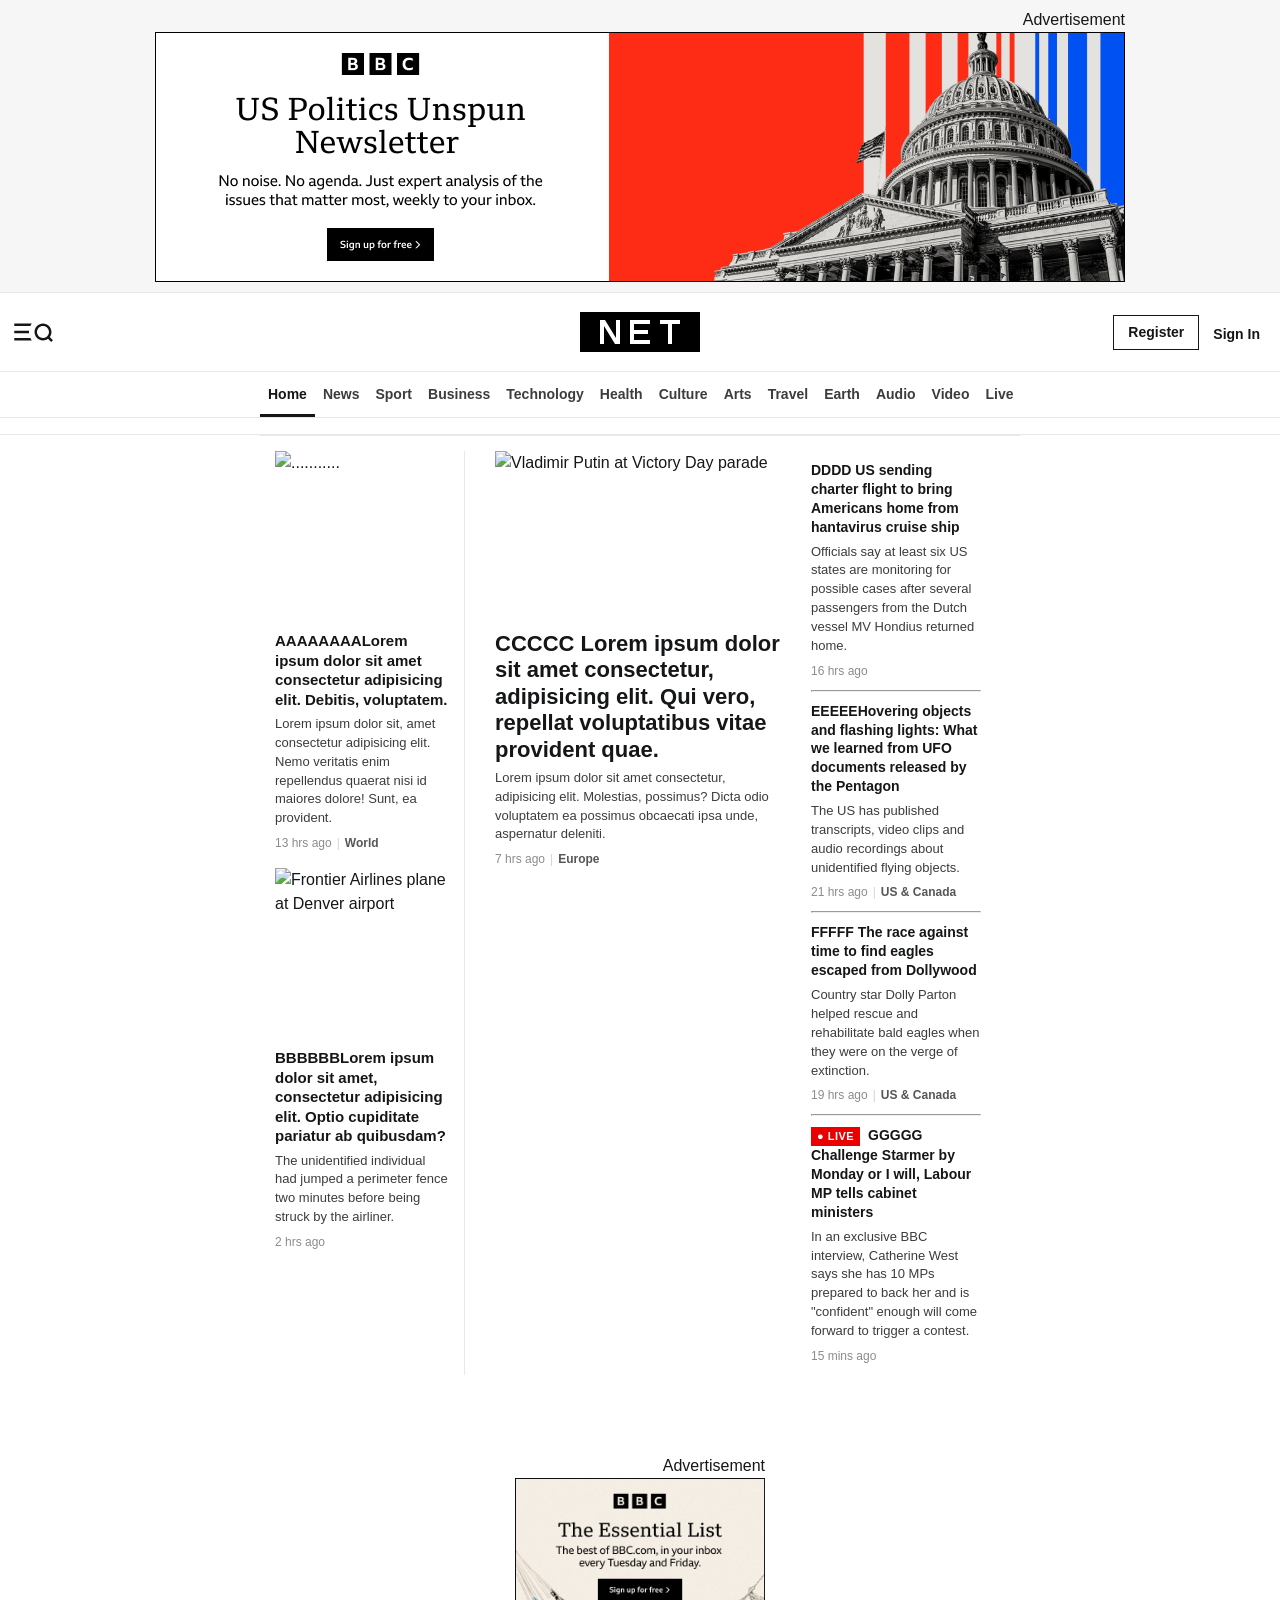
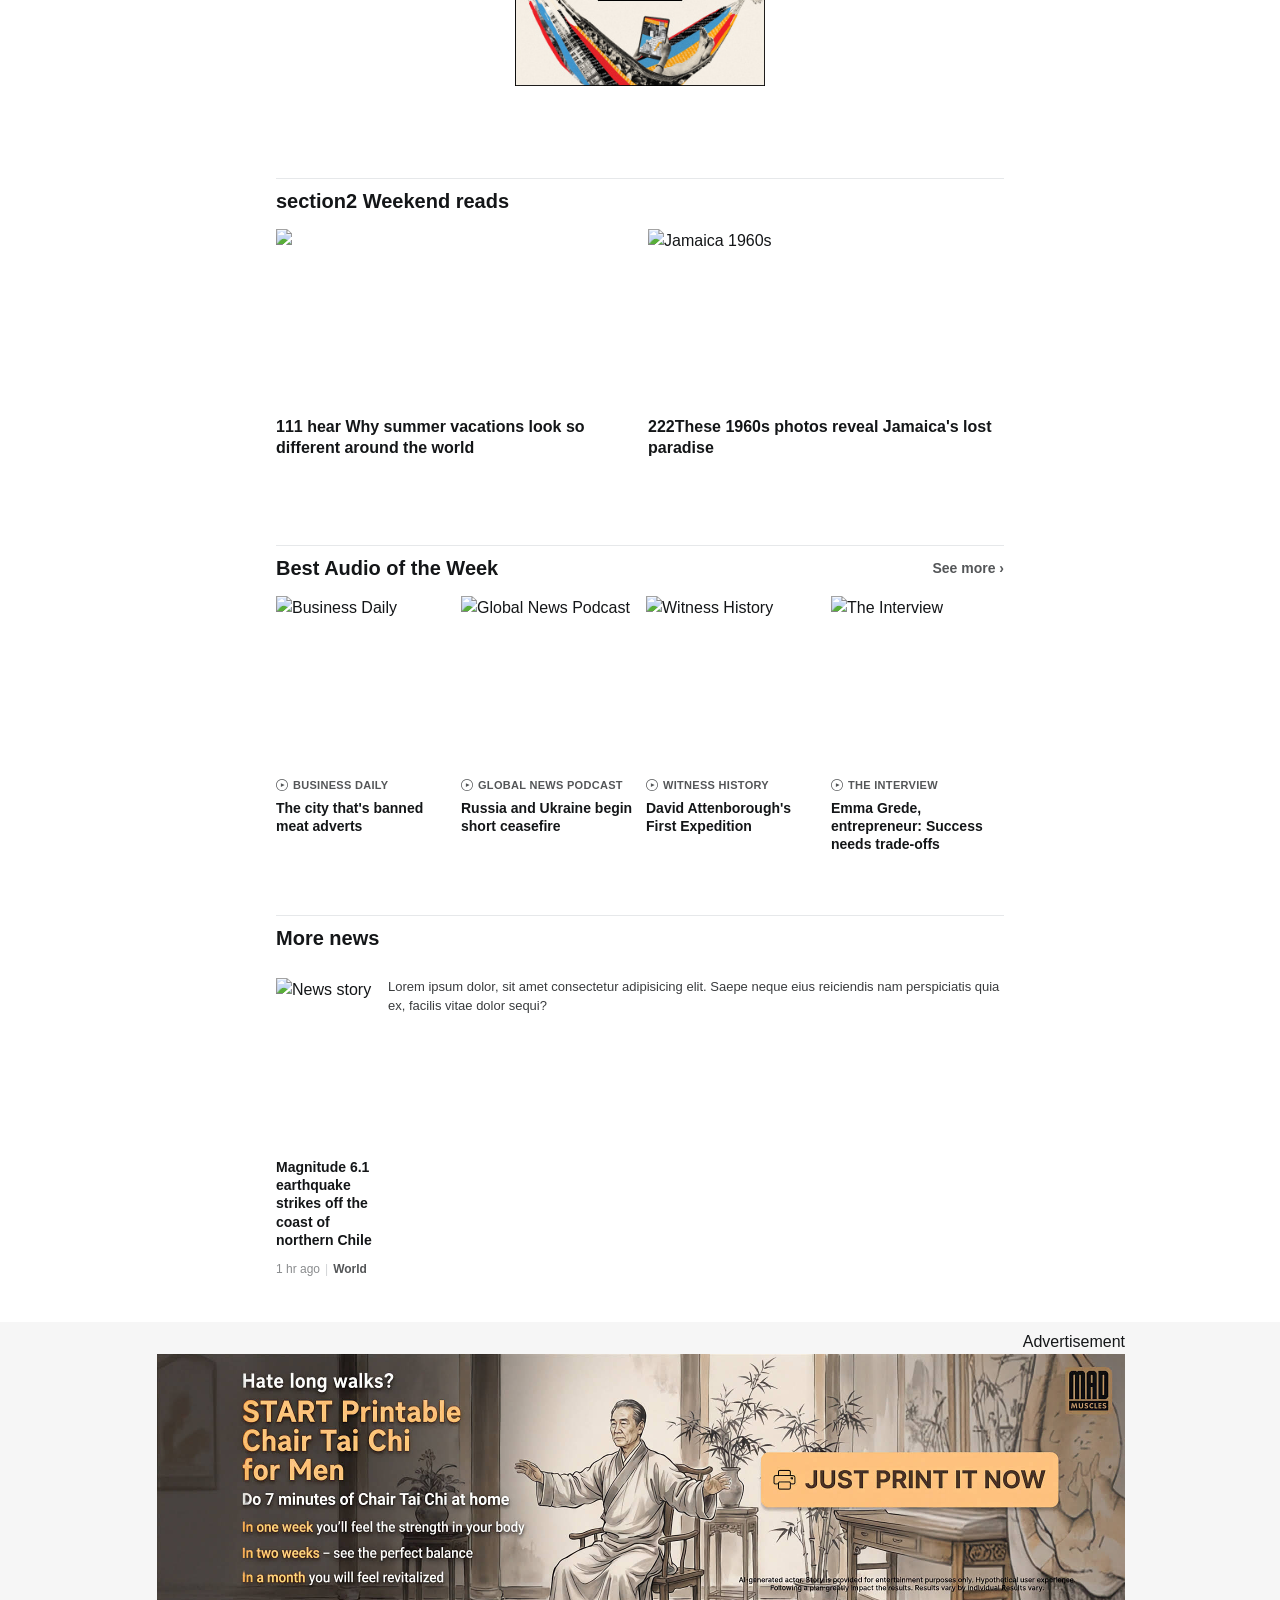
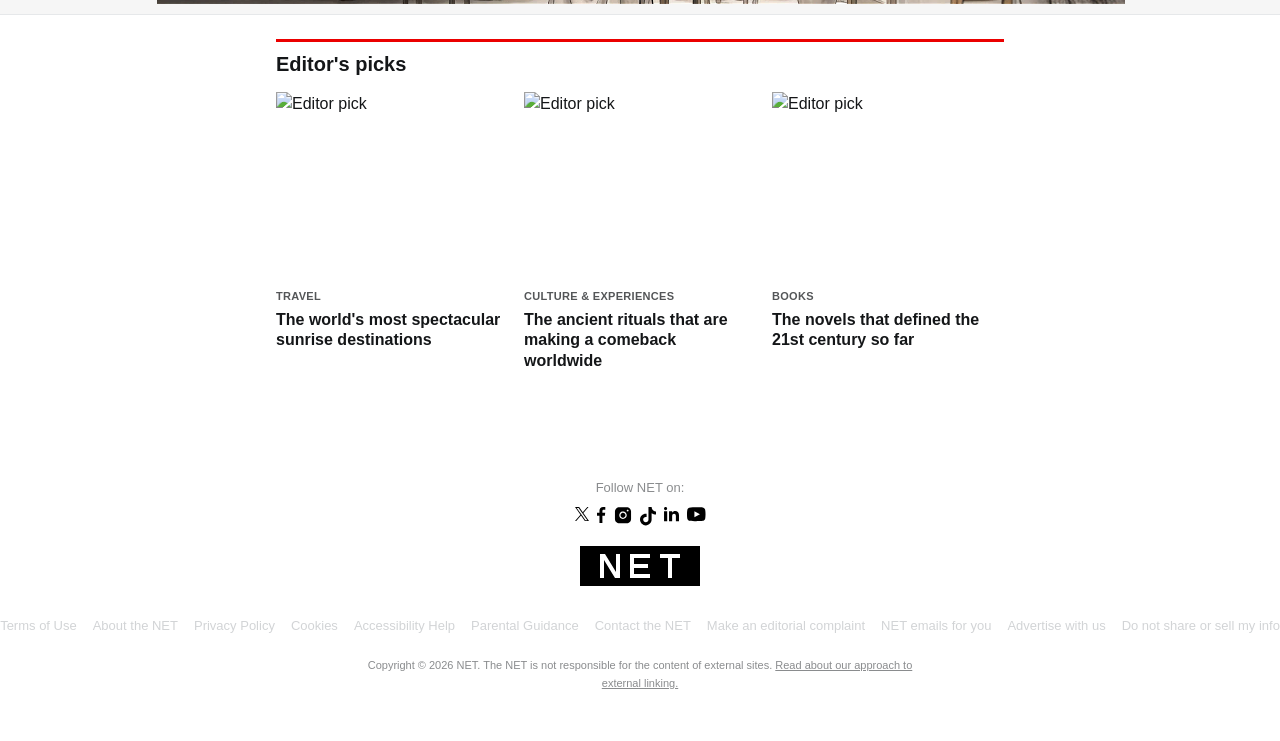
==== commit 1e2ac4a5: "beforeUseAI" ====
--- a/cloneWebBBC/index.html
+++ b/cloneWebBBC/index.html
@@ -12,64 +12,60 @@
 
 
     <!-- Advertisement   -->
-    <div class="ad-unit">
+    <section class="ad-unit">
         <div class="ad-wrapper">
             <div class="label-wrapper">
-                <p class="ad-label ">Advertisement</p>
+                <p class="ad-label">Advertisement</p>
             </div>
             <div class="img-wrapper">
-                <img src="Advertisememt.png" alt="Advertisememt" height="250px" width="970px" class="img-ad--top">
-            </div>
-        </div>
-    </div>
-
-
-    <section>
-        <header class="site-header">
-            <div class="header-wrap">
-
-
-                <div class="header-left">
-                    <button class="icon-btn"> <!--cursorflex,center-->
-                        <svg width="50" height="30" viewBox="0 0 80 48" fill="none">
-                            <path fill-rule="evenodd" clip-rule="evenodd"
-                                d="M66.8517 32.0842C68.5359 29.8276 69.5329 27.0282 69.5329 23.996C69.5329 16.5202 63.4727 10.46 55.9969 10.46C48.5212 10.46 42.4609 16.5202 42.4609 23.996C42.4609 31.4717 48.5212 37.532 55.9969 37.532C58.9975 37.532 61.77 36.5557 64.0141 34.9034L69.0904 39.9796L71.9188 37.1512L66.8517 32.0842ZM63.1568 30.3569C64.6606 28.6654 65.5741 26.4374 65.5741 23.996C65.5741 18.7066 61.2863 14.4188 55.9969 14.4188C50.7076 14.4188 46.4197 18.7066 46.4197 23.996C46.4197 29.2853 50.7076 33.5732 55.9969 33.5732C58.4383 33.5732 60.6664 32.6597 62.3579 31.1558L63.1568 30.3569Z"
-                                fill="currentColor"></path>
-                            <path fill-rule="evenodd" clip-rule="evenodd"
-                                d="M35.7184 33.6973H10.0254V37.6973H38.0738C37.1617 36.4525 36.3708 35.1133 35.7184 33.6973Z"
-                                fill="currentColor"></path>
-                            <path fill-rule="evenodd" clip-rule="evenodd"
-                                d="M33.6848 21.998H10.0273V25.998H33.6845C33.6283 25.3394 33.5996 24.673 33.5996 23.9998C33.5996 23.3254 33.6284 22.6578 33.6848 21.998Z"
-                                fill="currentColor"></path>
-                            <path fill-rule="evenodd" clip-rule="evenodd"
-                                d="M38.0747 10.2998H10.0273V14.2998H35.7186C36.3712 12.8837 37.1624 11.5446 38.0747 10.2998Z"
-                                fill="currentColor"></path>
-                        </svg>
-                    </button>
-                </div>
-
-                <!-- BBC Logo: 3 separate black boxes -->
-                <div class="header-center">
-                    <a href="#" class="bbc-logo">
-                        <svg width="120" height="40" viewBox="0 0 120 40" fill="none"
-                            xmlns="http://www.w3.org/2000/svg">
-                            <path d="M 0 0 L 120 0 L 120 40 L 0 40 Z" fill="black"></path>
-                            <path fill-rule="evenodd" clip-rule="evenodd"
-                                d=" M 20 32 L 20 8 L 25 8 L 36 26 L 36 8 L 40 8 L 40 32 L 35 32 L 24 14 L 24 32 Z M 50 8 L 70 8 L 70 12 L 54 12 L 54 18 L 68 18 L 68 22 L 54 22 L 54 28 L 70 28 L 70 32 L 50 32 Z M 80 8 L 100 8 L 100 12 L 92 12 L 92 32 L 88 32 L 88 12 L 80 12 Z "
-                                fill="white">
-                            </path>
-                        </svg>
-                    </a>
-                </div>
-
-                <div class="header-right">
-                    <a href="#" class="btn-register">Register</a>
-                    <a href="#" class="btn-signin">Sign In</a>
-                </div>
-
-
-            </div>
-        </header>
+                <img src="Advertisememt.png" alt="Advertisememt" class="img-ad--top" height="250px" width="970px">
+            </div>
+        </div>
+    </section>
+
+    <section class="site-header">
+        <div class="header-wrap">
+
+
+            <div class="header-left">
+                <button class="icon-btn"> <!--cursorflex,center-->
+                    <svg width="50" height="30" viewBox="0 0 80 48" fill="none">
+                        <path fill-rule="evenodd" clip-rule="evenodd"
+                            d="M66.8517 32.0842C68.5359 29.8276 69.5329 27.0282 69.5329 23.996C69.5329 16.5202 63.4727 10.46 55.9969 10.46C48.5212 10.46 42.4609 16.5202 42.4609 23.996C42.4609 31.4717 48.5212 37.532 55.9969 37.532C58.9975 37.532 61.77 36.5557 64.0141 34.9034L69.0904 39.9796L71.9188 37.1512L66.8517 32.0842ZM63.1568 30.3569C64.6606 28.6654 65.5741 26.4374 65.5741 23.996C65.5741 18.7066 61.2863 14.4188 55.9969 14.4188C50.7076 14.4188 46.4197 18.7066 46.4197 23.996C46.4197 29.2853 50.7076 33.5732 55.9969 33.5732C58.4383 33.5732 60.6664 32.6597 62.3579 31.1558L63.1568 30.3569Z"
+                            fill="currentColor"></path>
+                        <path fill-rule="evenodd" clip-rule="evenodd"
+                            d="M35.7184 33.6973H10.0254V37.6973H38.0738C37.1617 36.4525 36.3708 35.1133 35.7184 33.6973Z"
+                            fill="currentColor"></path>
+                        <path fill-rule="evenodd" clip-rule="evenodd"
+                            d="M33.6848 21.998H10.0273V25.998H33.6845C33.6283 25.3394 33.5996 24.673 33.5996 23.9998C33.5996 23.3254 33.6284 22.6578 33.6848 21.998Z"
+                            fill="currentColor"></path>
+                        <path fill-rule="evenodd" clip-rule="evenodd"
+                            d="M38.0747 10.2998H10.0273V14.2998H35.7186C36.3712 12.8837 37.1624 11.5446 38.0747 10.2998Z"
+                            fill="currentColor"></path>
+                    </svg>
+                </button>
+            </div>
+
+            <!-- BBC Logo: 3 separate black boxes -->
+            <div class="header-center">
+                <a href="#" class="bbc-logo">
+                    <svg width="120" height="40" viewBox="0 0 120 40" fill="none" xmlns="http://www.w3.org/2000/svg">
+                        <path d="M 0 0 L 120 0 L 120 40 L 0 40 Z" fill="black"></path>
+                        <path fill-rule="evenodd" clip-rule="evenodd"
+                            d=" M 20 32 L 20 8 L 25 8 L 36 26 L 36 8 L 40 8 L 40 32 L 35 32 L 24 14 L 24 32 Z M 50 8 L 70 8 L 70 12 L 54 12 L 54 18 L 68 18 L 68 22 L 54 22 L 54 28 L 70 28 L 70 32 L 50 32 Z M 80 8 L 100 8 L 100 12 L 92 12 L 92 32 L 88 32 L 88 12 L 80 12 Z "
+                            fill="white">
+                        </path>
+                    </svg>
+                </a>
+            </div>
+
+            <div class="header-right">
+                <a href="#" class="btn-register">Register</a>
+                <a href="#" class="btn-signin">Sign In</a>
+            </div>
+
+
+        </div>
     </section>
 
     <!-- Navigation -->
@@ -92,9 +88,10 @@
         </ul>
     </section>
 
+    <main>
 
     <!---------------------------- main page ---------------------------->
-    <div class="page-wrap">
+    <section class="page-wrap">
         <section class="first-segment">
             <div class="first-segment-grid"> <!-- 7 segment 3 colums (grid) , Wraper 760px / 3 -> 220 1fr 200 -->
 
@@ -134,7 +131,7 @@
 
 
 
-                    <article class="card card--westminster">
+                    <article class="card card--B">
 
                         <a href="#" class="card-link">
 
@@ -161,18 +158,20 @@
                 </div>
 
 
-                <div class="vermont-center">
-                    <article class="card card--westminster-featured">
+                <div class="main-segment-center">
+                    <article class="card card-main--A">
                         <a href="#" class="card-link">
                             <div class="card-media">
                                 <img src="https://ichef.bbci.co.uk/news/480/cpsprodpb/6793/live/2420c020-4ba1-11f1-bd52-e755d604ece4.png.webp"
                                     alt="Vladimir Putin at Victory Day parade" loading="eager">
                             </div>
                             <div class="card-text">
-                                <h2 class="card-headline card-headline--featured">CCCCC Putin denounces Nato at
-                                    scaled-back Victory Day parade</h2>
-                                <p class="card-description">The Russian leader used his annual speech to justify his
-                                    so-called special military operation in Ukraine.</p>
+                                <h2 class="card-headline card-headline--featured">CCCCC Lorem ipsum dolor sit amet
+                                    consectetur, adipisicing elit. Qui vero, repellat voluptatibus vitae provident quae.
+                                </h2>
+                                <p class="card-description">Lorem ipsum dolor sit amet consectetur, adipisicing elit.
+                                    Molestias, possimus? Dicta odio voluptatem ea possimus obcaecati ipsa unde,
+                                    aspernatur deleniti.</p>
                                 <div class="card-meta">
                                     <span class="meta-time">7 hrs ago</span>
                                     <span class="meta-sep" aria-hidden="true">|</span>
@@ -184,9 +183,9 @@
                 </div><!-- /vermont-center -->
 
                 <!-- RIGHT: text-only list (manchester-card) -->
-                <div class="vermont-right">
-
-                    <article class="card card--manchester">
+                <div class="second-segment--left">
+
+                    <article class="card card-second">
                         <a href="#" class="card-link">
                             <div class="card-text">
                                 <h2 class="card-headline">DDDD US sending charter flight to bring Americans home from
@@ -200,9 +199,10 @@
                             </div>
                         </a>
                     </article>
+
                     <hr class="card-rule">
 
-                    <article class="card card--manchester">
+                    <article class="card card-second">
                         <a href="#" class="card-link">
                             <div class="card-text">
                                 <h2 class="card-headline">EEEEEHovering objects and flashing lights: What we learned
@@ -218,9 +218,10 @@
                             </div>
                         </a>
                     </article>
+
                     <hr class="card-rule">
 
-                    <article class="card card--manchester">
+                    <article class="card card-second">
                         <a href="#" class="card-link">
                             <div class="card-text">
                                 <h2 class="card-headline">FFFFF The race against time to find eagles escaped from
@@ -235,15 +236,15 @@
                             </div>
                         </a>
                     </article>
+
                     <hr class="card-rule">
 
-                    <!-- Manchester LIVE card -->
-                    <article class="card card--manchester card--live">
+                    <!-- LIVE card -->
+                    <article class="card card-second card--live">
                         <a href="#" class="card-link">
                             <div class="card-text">
                                 <h2 class="card-headline">
-                                    <span class="live-badge" aria-label="Live">
-                                        <span class="live-dot" aria-hidden="true">●</span> LIVE
+                                    <span class="live-badge">● LIVE
                                     </span>
                                     GGGGG Challenge Starmer by Monday or I will, Labour MP tells cabinet ministers
                                 </h2>
@@ -261,13 +262,19 @@
 
             </div>
         </section>
-    </div>
-
-    <!--=============== AD:1 ===============================-->
-    <div class="ad-unit ad-unit--mid" data-section="dotcom-mid_1">
-        <p class="ad-label">Advertisement</p>
-        <div class="ad-block">Ad 300×250</div>
-    </div>
+    </section>
+
+    <!--=============== AD:mid-1 ===============================-->
+    <section class="ad-unit--mid">
+        <div class="ad-wrapper--mid">
+            <div class="">
+                <p class="ad-label">Advertisement</p>
+            </div>
+            <div class="img-wraper">
+                <img src="./Advertisememt-mid.png" alt="Advertisememt" class="img-ad--mid" height="300px" width="250px">
+            </div>
+        </div>
+    </section>
 
 
 
@@ -275,32 +282,33 @@
 
     <!-- Nowwwwwwwwwwwwwwwwwwwwwwwwwwwwwwwwwwwwwwww 1111 -->
     <section class="page-wrap--2">
-        <div class="indiana-section">
+        <div class="new-section--1">
             <div class="section-header">
                 <hr class="section-line">
                 <div class="section-title-wrap">
                     <h2 class="section-title">section2 Weekend reads</h2>
                 </div>
             </div>
-            <div class="indiana-grid">
-
-                <article class="card card--edinburgh">
+
+            <div class="section-2--A">
+                <article class="card card--section2">
                     <a href="#" class="card-link">
                         <div class="card-media">
-                            <img src="https://ichef.bbci.co.uk/news/480/cpsprodpb/b3a3/live/8674db10-4b53-11f1-b55d-0f258dce1735.jpg.webp"
-                                alt="Summer vacations" loading="lazy">
+                            <img
+                                src="https://ichef.bbci.co.uk/news/480/cpsprodpb/b3a3/live/8674db10-4b53-11f1-b55d-0f258dce1735.jpg.webp">
                         </div>
                         <div class="card-text">
-                            <h3 class="card-headline">111 Why summer vacations look so different around the world</h3>
+                            <h3 class="card-headline">111 hear Why summer vacations look so different around the world
+                            </h3>
                         </div>
                     </a>
                 </article>
 
-                <article class="card card--edinburgh">
+                <article class="card card--section2">
                     <a href="#" class="card-link">
                         <div class="card-media">
                             <img src="https://ichef.bbci.co.uk/news/480/cpsprodpb/b7aa/live/afe45d30-4bc7-11f1-ac78-2112837ce2aa.png.webp"
-                                alt="Jamaica 1960s" loading="lazy">
+                                alt="Jamaica 1960s">
                         </div>
                         <div class="card-text">
                             <h3 class="card-headline"> 222These 1960s photos reveal Jamaica's lost paradise</h3>
@@ -312,42 +320,9 @@
         </div><!-- /indiana -->
     </section>
 
-<!-- Nowwwwwwwwwwwwwwwwwwwwwwwwwwwwwwwwwwwwwwww 22222-->
-    <section class="page-wrap-arts">
-        <div class="indiana-section">
-            <div class="section-header">
-                <hr class="section-line">
-                <div class="section-title-wrap">
-                    <h2 class="section-title">Arts in Motion</h2>
-                </div>
-            </div>
-            <div class="indiana-grid">
-
-                <article class="card card--edinburgh">
-                    <a href="#" class="card-link">
-                        <div class="card-media">
-                            <img src="https://ichef.bbci.co.uk/news/480/cpsprodpb/b3a3/live/8674db10-4b53-11f1-b55d-0f258dce1735.jpg.webp"
-                                alt="Summer vacations" loading="lazy">
-                        </div>
-                    </a>
-                </article>
-
-                <article class="card card--edinburgh">
-                    <a href="#" class="card-link">
-                        <div class="card-media">
-                            <img src="https://ichef.bbci.co.uk/news/480/cpsprodpb/b7aa/live/afe45d30-4bc7-11f1-ac78-2112837ce2aa.png.webp"
-                                alt="Jamaica 1960s" loading="lazy">
-                        </div>
-                    </a>
-                </article>
-
-            </div>
-        </div><!-- /indiana -->
-    </section>
-
 
     <section class="page-wrap">
-        <section class="iowa-section">
+        <section class="new-section--3">
             <div class="section-header">
                 <hr class="section-line">
                 <div class="section-title-wrap">
@@ -355,9 +330,10 @@
                     <a href="#" class="section-see-more">See more <span aria-hidden="true">›</span></a>
                 </div>
             </div>
-            <div class="iowa-grid">
-
-                <article class="card card--ipswich">
+
+            <div class="section-3--A">
+
+                <article class="card card--section3">
                     <a href="#" class="card-link">
                         <div class="card-media card-media--square">
                             <img src="https://ichef.bbci.co.uk/images/ic/480x270/p0nk5dyk.jpg.webp" alt="Business Daily"
@@ -377,7 +353,7 @@
                     </a>
                 </article>
 
-                <article class="card card--ipswich">
+                <article class="card card--section3">
                     <a href="#" class="card-link">
                         <div class="card-media card-media--square">
                             <img src="https://ichef.bbci.co.uk/images/ic/480x270/p0njqmnr.jpg.webp"
@@ -397,7 +373,7 @@
                     </a>
                 </article>
 
-                <article class="card card--ipswich">
+                <article class="card card--section3">
                     <a href="#" class="card-link">
                         <div class="card-media card-media--square">
                             <img src="https://ichef.bbci.co.uk/images/ic/480x270/p0nhvjm4.jpg.webp"
@@ -417,7 +393,7 @@
                     </a>
                 </article>
 
-                <article class="card card--ipswich">
+                <article class="card card--section3">
                     <a href="#" class="card-link">
                         <div class="card-media card-media--square">
                             <img src="https://ichef.bbci.co.uk/images/ic/480x270/p0nk816z.jpg.webp" alt="The Interview"
@@ -438,21 +414,28 @@
                 </article>
 
             </div>
-        </section><!-- /iowa -->
-    </section>
-
+        </section>
+    </section>
+
+
+
+
+
+    <!------------------------------ Grap segment ------------------------------>
     <!-- ─────────────────────────────────────
              VIRGINIA SECTION — "More news"
              Card type: london-card (small image + text)
              ───────────────────────────────────── -->
-    <section class="virginia-section">
-        <div class="section-header">
-            <hr class="section-line">
-            <div class="section-title-wrap">
-                <h2 class="section-title">More news ===========================++++</h2>
-            </div>
-        </div>
-        <div class="virginia-grid">
+
+    <section class="page-wrap--More">
+        <div class="new-section--last">
+            <div class="section-header">
+                <hr class="section-line">
+                <div class="section-title-wrap">
+                    <h2 class="section-title">More news</h2>
+                </div>
+            </div>
+
 
             <article class="card card--london">
                 <a href="#" class="card-link">
@@ -470,85 +453,39 @@
                         </div>
                     </div>
                 </a>
-                <div class="card-description">Lorem ipsum dolor, sit amet consectetur adipisicing elit. Saepe neque eius reiciendis nam perspiciatis quia ex, facilis vitae dolor sequi?</div>
+                <div class="card-description">Lorem ipsum dolor, sit amet consectetur adipisicing elit. Saepe neque
+                    eius
+                    reiciendis nam perspiciatis quia ex, facilis vitae dolor sequi?</div>
             </article>
-
-            <article class="card card--london">
-                <a href="#" class="card-link">
-                    <div class="card-media">
-                        <img src="https://ichef.bbci.co.uk/news/480/cpsprodpb/34cc/live/41c80090-4ad2-11f1-b55d-0f258dce1735.jpg.webp"
-                            alt="News story" loading="lazy">
-                    </div>
-                    <div class="card-text">
-                        <h3 class="card-headline">Trump signs executive order to boost US nuclear energy
-                            production</h3>
-                        <div class="card-meta">
-                            <span class="meta-time">58 mins ago</span>
-                            <span class="meta-sep" aria-hidden="true">|</span>
-                            <span class="meta-tag">US &amp; Canada</span>
-                        </div>
-                    </div>
-                </a>
-            </article>
-
-            <article class="card card--london">
-                <a href="#" class="card-link">
-                    <div class="card-media">
-                        <img src="https://ichef.bbci.co.uk/news/480/cpsprodpb/aa9f/live/7a152750-4bb0-11f1-b55d-0f258dce1735.jpg.webp"
-                            alt="News story" loading="lazy">
-                    </div>
-                    <div class="card-text">
-                        <h3 class="card-headline">Germany's new chancellor begins first full week in office amid
-                            trade talks</h3>
-                        <div class="card-meta">
-                            <span class="meta-time">18 hrs ago</span>
-                            <span class="meta-sep" aria-hidden="true">|</span>
-                            <span class="meta-tag">Europe</span>
-                        </div>
-                    </div>
-                </a>
-            </article>
-
-            <article class="card card--london">
-                <a href="#" class="card-link">
-                    <div class="card-media">
-                        <img src="https://ichef.bbci.co.uk/news/480/cpsprodpb/151e/live/f6ca4730-4b29-11f1-98c3-3f3daedfd80a.jpg.webp"
-                            alt="News story" loading="lazy">
-                    </div>
-                    <div class="card-text">
-                        <h3 class="card-headline">What Elon Musk did next after leaving the White House</h3>
-                        <div class="card-meta">
-                            <span class="meta-time">18 hrs ago</span>
-                            <span class="meta-sep" aria-hidden="true">|</span>
-                            <span class="meta-tag">BBC InDepth</span>
-                        </div>
-                    </div>
-                </a>
-            </article>
-
-        </div>
-    </section><!-- /virginia -->
+        </div>
+    </section>
 
     <!-- AD:2 Ad 300×250-->
-    <div class="ad-unit ad-unit--mid" data-section="dotcom-mid_2">
-        <p class="ad-label">Advertisement</p>
-        <div class="ad-block">Ad 300×250</div>
-    </div>
-
-    <!-- ─────────────────────────────────────
-             TEXAS SECTION — "Editor's picks"
-             ───────────────────────────────────── -->
-    <section class="texas-section" aria-label="Editor's picks" data-testid="texas-section-outer">
+    <section class="ad-unit">
+        <div class="ad-wrapper">
+            <div class="label-wrapper">
+                <p class="ad-label">Advertisement</p>
+            </div>
+            <div class="img-wrapper">
+                <img src="./Ad-last.png" alt="Advertisememt" class="img-ad--top" height="250px" width="970px">
+            </div>
+        </div>
+    </section>
+
+
+
+    <!-- ------------------------------- final section ------------------------------- -->
+    <section class="new-section--final">
         <div class="section-header">
             <hr class="section-line section-line--red">
-            </hr>
             <div class="section-title-wrap">
                 <h2 class="section-title">Editor's picks</h2>
             </div>
         </div>
+
         <div class="texas-grid">
 
-            <article class="card card--edinburgh">
+            <article class="card card--section2">
                 <a href="#" class="card-link">
                     <div class="card-media">
                         <img src="https://ichef.bbci.co.uk/images/ic/480x270/p0h460xt.jpg.webp" alt="Editor pick"
@@ -561,7 +498,7 @@
                 </a>
             </article>
 
-            <article class="card card--edinburgh">
+            <article class="card card--section2">
                 <a href="#" class="card-link">
                     <div class="card-media">
                         <img src="https://ichef.bbci.co.uk/images/ic/480x270/p0fg8k7f.jpg.webp" alt="Editor pick"
@@ -574,7 +511,7 @@
                 </a>
             </article>
 
-            <article class="card card--edinburgh">
+            <article class="card card--section2">
                 <a href="#" class="card-link">
                     <div class="card-media">
                         <img src="https://ichef.bbci.co.uk/images/ic/480x270/p0f5yl9g.jpg.webp" alt="Editor pick"
@@ -596,47 +533,87 @@
     <!-- ══════════════════════════════════════════
      FOOTER
      ══════════════════════════════════════════ -->
-    <footer class="site-footer" data-testid="main-footer">
+    <!--FOOTER-->
+    <footer class="site-footer">
         <div class="footer-wrap">
 
             <!-- Social follow -->
             <div class="footer-social">
-                <p class="footer-follow-label">Follow BBC on:</p>
+                <p class="footer-follow-label">Follow NET on:</p>
                 <div class="social-links">
-                    <a href="#" class="social-btn" aria-label="X (Twitter)">𝕏</a>
-                    <a href="#" class="social-btn" aria-label="Facebook">f</a>
-                    <a href="#" class="social-btn" aria-label="Instagram">◎</a>
-                    <a href="#" class="social-btn" aria-label="YouTube">▶</a>
+                    <svg width="14" height="14" viewBox="0 0 14 14" xmlns="http://www.w3.org/2000/svg" category="social"
+                        icon="x" data-testid="social-button-x" class="sc-583246d7-0 jUqtCV">
+                        <path
+                            d="M8.3319 5.92804L13.5437 0H12.3087L7.78327 5.14724L4.16883 0H0L5.46574 7.78354L0 14H1.2351L6.01406 8.56434L9.83117 14H14L8.3316 5.92804H8.3319ZM6.64026 7.85211L6.08647 7.07705L1.68013 0.909776H3.57717L7.13314 5.88696L7.68693 6.66202L12.3093 13.1316H10.4122L6.64026 7.85241V7.85211Z">
+                        </path>
+                    </svg>
+                    <svg width="9" height="16" viewBox="0 0 9 16" xmlns="http://www.w3.org/2000/svg" category="social"
+                        icon="facebook" data-testid="social-button-facebook" class="sc-583246d7-0 jUqtCV">
+                        <path
+                            d="M6.80799 2.65602H8.31199V0.112024C7.58379 0.0363015 6.85211 -0.00108342 6.11999 2.38913e-05C3.94399 2.38913e-05 2.456 1.32802 2.456 3.76002V5.85601H0V8.70401H2.456V16H5.39999V8.70401H7.84799L8.21599 5.85601H5.39999V4.04002C5.39999 3.20002 5.62399 2.65602 6.80799 2.65602Z">
+                        </path>
+                    </svg>
+                    <svg width="18" height="17" viewBox="0 0 18 17" fill="none" xmlns="http://www.w3.org/2000/svg"
+                        category="social" icon="instagram" data-testid="social-button-instagram"
+                        class="sc-583246d7-0 jUqtCV">
+                        <path
+                            d="M12.7227 0.189697H5.28726C4.13732 0.190927 3.03482 0.648288 2.22168 1.46143C1.40854 2.27456 0.951181 3.37706 0.949951 4.52701V11.9624C0.951181 13.1124 1.40854 14.2149 2.22168 15.028C3.03482 15.8411 4.13732 16.2985 5.28726 16.2997H12.7227C13.8726 16.2985 14.9751 15.8411 15.7882 15.028C16.6014 14.2149 17.0587 13.1124 17.06 11.9624V4.52701C17.0587 3.37706 16.6014 2.27456 15.7882 1.46143C14.9751 0.648288 13.8726 0.190927 12.7227 0.189697ZM9.00496 11.9624C8.26967 11.9624 7.55089 11.7444 6.93952 11.3359C6.32815 10.9274 5.85164 10.3467 5.57026 9.66741C5.28887 8.98809 5.21525 8.24058 5.3587 7.51942C5.50215 6.79826 5.85622 6.13583 6.37615 5.6159C6.89608 5.09597 7.55851 4.74189 8.27968 4.59845C9.00084 4.455 9.74834 4.52862 10.4277 4.81C11.107 5.09139 11.6876 5.56789 12.0961 6.17927C12.5046 6.79064 12.7227 7.50942 12.7227 8.24471C12.7216 9.23039 12.3296 10.1754 11.6326 10.8724C10.9357 11.5694 9.99064 11.9614 9.00496 11.9624ZM13.6521 4.52701C13.4683 4.52701 13.2886 4.4725 13.1357 4.37038C12.9829 4.26825 12.8638 4.12309 12.7934 3.95326C12.7231 3.78343 12.7047 3.59656 12.7405 3.41626C12.7764 3.23597 12.8649 3.07037 12.9949 2.94038C13.1249 2.8104 13.2905 2.72188 13.4708 2.68602C13.6511 2.65016 13.8379 2.66856 14.0078 2.73891C14.1776 2.80926 14.3227 2.92838 14.4249 3.08123C14.527 3.23407 14.5815 3.41376 14.5815 3.59759C14.5815 3.84409 14.4836 4.08049 14.3093 4.25479C14.135 4.42909 13.8986 4.52701 13.6521 4.52701ZM11.4834 8.24471C11.4834 8.7349 11.3381 9.21409 11.0657 9.62167C10.7934 10.0293 10.4063 10.3469 9.95343 10.5345C9.50055 10.7221 9.00221 10.7712 8.52144 10.6756C8.04066 10.5799 7.59904 10.3439 7.25242 9.99725C6.9058 9.65063 6.66975 9.20901 6.57412 8.72823C6.47849 8.24746 6.52757 7.74912 6.71516 7.29624C6.90275 6.84336 7.22042 6.45628 7.628 6.18394C8.03558 5.9116 8.51477 5.76624 9.00496 5.76624C9.66229 5.76624 10.2927 6.02737 10.7575 6.49217C11.2223 6.95697 11.4834 7.58738 11.4834 8.24471Z"
+                            fill="black"></path>
+                    </svg>
+                    <svg width="16" height="19" viewBox="0 0 16 19" fill="none" xmlns="http://www.w3.org/2000/svg"
+                        category="social" icon="tiktok" data-testid="social-button-tiktok" class="sc-583246d7-0 jUqtCV">
+                        <path
+                            d="M12.6992 2.92929C12.0014 2.13265 11.6168 1.10958 11.6171 0.0505371H8.46271V12.7089C8.43838 13.3939 8.14918 14.0427 7.65601 14.5187C7.16284 14.9948 6.50419 15.2609 5.81875 15.261C4.36917 15.261 3.16458 14.0768 3.16458 12.6068C3.16458 10.851 4.85917 9.53408 6.60479 10.0751V6.84929C3.08292 6.3797 0 9.11554 0 12.6068C0 16.0062 2.8175 18.4255 5.80854 18.4255C9.01396 18.4255 11.6171 15.8224 11.6171 12.6068V6.18575C12.8962 7.10434 14.4319 7.5972 16.0067 7.5945V4.44012C16.0067 4.44012 14.0875 4.532 12.6992 2.92929Z"
+                            fill="black"></path>
+                    </svg>
+                    <svg width="15" height="15" viewBox="0 0 15 15" xmlns="http://www.w3.org/2000/svg" category="social"
+                        icon="linkedin" data-testid="social-button-linkedin" class="sc-583246d7-0 jUqtCV">
+                        <path
+                            d="M3.14795 1.57476C3.14775 1.99221 2.98172 2.39247 2.68639 2.6875C2.39107 2.98253 1.99063 3.14816 1.57319 3.14795C1.15575 3.14775 0.755481 2.98172 0.460451 2.68639C0.16542 2.39107 -0.000208525 1.99064 1.97032e-07 1.57319C0.000208919 1.15575 0.166238 0.755481 0.461564 0.460451C0.756889 0.16542 1.15732 -0.000208525 1.57476 1.97032e-07C1.99221 0.000208919 2.39247 0.166238 2.6875 0.461564C2.98253 0.756889 3.14816 1.15732 3.14795 1.57476ZM3.19517 4.31348H0.0472195V14.1666H3.19517V4.31348ZM8.16894 4.31348H5.03673V14.1666H8.13746V8.99607C8.13746 6.11569 11.8914 5.84811 11.8914 8.99607V14.1666H15V7.92576C15 3.07004 9.44386 3.25105 8.13746 5.63563L8.16894 4.31348Z">
+                        </path>
+                    </svg>
+                    <svg width="19" height="15" viewBox="0 0 19 15" fill="none" xmlns="http://www.w3.org/2000/svg"
+                        category="social" icon="youtube" data-testid="social-button-youtube"
+                        class="sc-583246d7-0 jUqtCV">
+                        <path
+                            d="M9.48685 0.29126C9.98138 0.293864 11.2186 0.305151 12.5337 0.35464L13.0004 0.37374C14.3238 0.431911 15.6463 0.532624 16.3029 0.703663C17.178 0.934609 17.8652 1.60661 18.0976 2.4592C18.468 3.81362 18.5144 6.45474 18.5199 7.09462L18.5208 7.22659V7.37766C18.5144 8.01753 18.468 10.6595 18.0976 12.0131C17.8624 12.8683 17.1743 13.5411 16.3029 13.7686C15.6463 13.9397 14.3238 14.0404 13.0004 14.0985L12.5337 14.1185C11.2186 14.1671 9.98138 14.1793 9.48685 14.181L9.26921 14.1819H9.03306C7.98658 14.1758 3.60989 14.1315 2.21705 13.7686C1.34283 13.5377 0.654744 12.8657 0.422296 12.0131C0.051861 10.6587 0.00555653 8.01753 0 7.37766V7.09462C0.00555653 6.45474 0.051861 3.81275 0.422296 2.4592C0.657523 1.60401 1.34561 0.931136 2.21798 0.704532C3.60989 0.340748 7.98751 0.296469 9.03399 0.29126H9.48685ZM7.40778 4.19824V10.2758L12.9643 7.23701L7.40778 4.19824Z"
+                            fill="black"></path>
+                    </svg>
                 </div>
             </div>
 
+
+
             <!-- BBC Logo -->
-            <a href="#" class="bbc-logo bbc-logo--footer" aria-label="BBC Homepage">
-                <span>B</span><span>B</span><span>C</span>
+            <a href="#">
+                <svg width="120" height="40" viewBox="0 0 120 40" fill="none" xmlns="http://www.w3.org/2000/svg">
+                    <path d="M 0 0 L 120 0 L 120 40 L 0 40 Z" fill="black"></path>
+                    <path fill-rule="evenodd" clip-rule="evenodd"
+                        d=" M 20 32 L 20 8 L 25 8 L 36 26 L 36 8 L 40 8 L 40 32 L 35 32 L 24 14 L 24 32 Z M 50 8 L 70 8 L 70 12 L 54 12 L 54 18 L 68 18 L 68 22 L 54 22 L 54 28 L 70 28 L 70 32 L 50 32 Z M 80 8 L 100 8 L 100 12 L 92 12 L 92 32 L 88 32 L 88 12 L 80 12 Z "
+                        fill="white">
+                    </path>
+                </svg>
             </a>
-
             <!-- Footer nav links -->
             <nav class="footer-nav" aria-label="Footer">
                 <ul class="footer-links">
                     <li><a href="#">Terms of Use</a></li>
-                    <li><a href="#">About the BBC</a></li>
+                    <li><a href="#">About the NET</a></li>
                     <li><a href="#">Privacy Policy</a></li>
                     <li><a href="#">Cookies</a></li>
                     <li><a href="#">Accessibility Help</a></li>
                     <li><a href="#">Parental Guidance</a></li>
-                    <li><a href="#">Contact the BBC</a></li>
+                    <li><a href="#">Contact the NET</a></li>
                     <li><a href="#">Make an editorial complaint</a></li>
-                    <li><a href="#">BBC emails for you</a></li>
+                    <li><a href="#">NET emails for you</a></li>
                     <li><a href="#">Advertise with us</a></li>
                     <li><a href="#">Do not share or sell my info</a></li>
                 </ul>
             </nav>
-
             <p class="footer-copy">
-                Copyright &copy; 2026 BBC. The BBC is not responsible for the content of external sites.
+                Copyright &copy; 2026 NET. The NET is not responsible for the content of external sites.
                 <a href="#">Read about our approach to external linking.</a>
             </p>
-
         </div>
     </footer>
 
--- a/cloneWebBBC/style.css
+++ b/cloneWebBBC/style.css
@@ -47,23 +47,25 @@
     max-height: 250px;
 }
 
+.img-ad--mid {
+    max-width: 250px;
+    max-height: 300px;
+}
+
 .ad-wrapper {
     display: flex;
     flex-direction: column;
     align-items: flex-end;
-    /* ชิดขวา */
     width: 970px;
     margin: 0 auto;
 }
 
-.ad-label {
-    display: flex;
-    justify-self: flex-end;
-    font-size: 10px;
-    color: #8a8c8e;
-    text-transform: uppercase;
-    letter-spacing: 1px;
-    margin-bottom: 5px;
+.ad-wrapper--mid {
+    display: flex;
+    flex-direction: column;
+    align-items: flex-end;
+    width: 250px;
+    margin: 0 auto;
 }
 
 /* Mid-page ad */
@@ -83,6 +85,12 @@
     align-items: center;
     justify-content: center;
     margin: 0 auto;
+}
+
+.first-segment-left,
+.main-segment-center,
+.second-segment--left {
+    margin: 15px;
 }
 
 /* --------------- /Advertisement section --------------- */
@@ -210,6 +218,8 @@
     align-self: center;
     margin: 0 auto;
     padding: 0;
+    max-width: 760px;
+    width: 100%;
 }
 
 .nav-item a {
@@ -235,17 +245,12 @@
 
 /*-------------------------- /Navigation --------------------------*/
 
-
-
-
-
-
 /* ========================== section Main ==============================*/
-
 /* ========================== first-segment ==============================*/
-.page-wrap-first{
+.page-wrap-first {
     padding: 24px 0px 0px 28px;
 }
+
 .first-segment {
     display: grid;
     justify-content: center;
@@ -255,10 +260,9 @@
 .first-segment-grid {
     display: grid;
     grid-template-columns: 220px 1fr 200px;
+    /*760 / 3 แบ่ง ข่าวย่อย เด่น text  gap: 0; */
     justify-items: center;
     border-top: 1px solid #e6e8ea;
-    /*760 / 3 แบ่ง ข่าวย่อย เด่น text*/
-    /* gap: 0; */
     max-width: 760px;
     padding: 0px 24px 28px 0px;
 }
@@ -303,12 +307,19 @@
 }
 
 /* ปรับภาพให้พอดีขอบ Square cards <<<<<==================================== !!!!!!*/
+
+.card-media {
+    width: 100%;
+    height: 180px;
+    overflow: hidden;
+}
+
 .card-media img {
     width: 100%;
     height: 180px;
     overflow: hidden;
-
-}
+}
+
 /* Square cards */
 .card-media--square img {
     width: 100%;
@@ -346,6 +357,7 @@
     margin-top: 5px;
 }
 
+/* Date time */
 .meta-time {
     font-size: 12px;
     color: #8a8c8e;
@@ -387,30 +399,23 @@
 }
 
 /* ── WESTMINSTER FEATURED (center) ── */
-.card--westminster-featured .card-text {
+.card-main .card-text {
     padding-top: 10px;
 }
 
 /* ── MANCHESTER card (right col, text only) ── */
-.card--manchester {
+.card-second {
     padding: 10px 0;
 }
 
-.card--manchester .card-headline {
+.card-second .card-headline {
     font-size: 14px;
     font-weight: 700;
     line-height: 1.35;
 }
 
-.card--manchester .card-description {
+.card-second--A .card-description {
     font-size: 13px;
-}
-
-/* Divider between manchester cards */
-.card-rule {
-    border: none;
-    border-top: 1px solid #e6e8ea;
-    margin: 0;
 }
 
 /* ── LIVE badge ── */
@@ -425,50 +430,64 @@
     letter-spacing: 0.5px;
     padding: 2px 6px;
     margin-right: 4px;
-    vertical-align: middle;
-}
-
-.live-dot {
-    font-size: 8px;
-    animation: blink 1.5s infinite;
-}
-
-@keyframes blink {
-
-    0%,
-    100% {
-        opacity: 1;
-    }
-
-    50% {
-        opacity: 0.3;
-    }
 }
 
 /* ── EDINBURGH card (indiana / texas - image + headline) ── */
-.card--edinburgh .card-media img {
-    aspect-ratio: 16 / 9;
-}
-
-.card--edinburgh .card-text {
+.card--section2 .card-media {
+    width: 100%;
+    overflow: hidden;
+}
+
+.card--section2 .card-media img {
+    display: block;
+    width: 100%;
+    height: auto;
+}
+
+.card--section2 .card-text {
     padding-top: 8px;
 }
 
-.card--edinburgh .card-headline {
+.card--section2 .card-headline {
     font-size: 16px;
 }
 
-/* ── IPSWICH card (iowa - podcast/audio) ── */
-.card--ipswich .card-media--square img {
-    aspect-ratio: 1 / 1;
+
+
+
+/* 1. ตั้งค่ากล่องอุ้มภาพ (กล่องแม่) ให้กางเป็นสี่เหลี่ยมจัตุรัสเปล่าๆ รอไว้ก่อน */
+.card--section3 .card-media--square {
     width: 100%;
-}
-
-.card--ipswich .card-text {
+    height: 0;
+    /* ล้างความสูงปกติออกไป */
+    padding-bottom: 100%;
+    /* [หัวใจหลัก] สร้างความสูงจาก 100% ของความกว้าง กลายเป็นสี่เหลี่ยมจัตุรัส */
+    position: relative;
+    /* ปักหมุดไว้เพื่อให้กล่องลูกอ้างอิงตำแหน่ง */
+    overflow: hidden;
+}
+
+/* 2. สั่งให้รูปภาพ (กล่องลูก) เข้าไปสวมทับพื้นที่จัตุรัสทั้งหมด */
+.card--section3 .card-media--square img {
+    position: absolute;
+    /* ดึงภาพออกจากเลย์เอาต์ปกติ เพื่อไม่ให้มันไปดัน Padding */
+    top: 0;
+    left: 0;
+    width: 100%;
+    /* กางกว้างเต็มกล่องแม่ */
+    height: 100%;
+    /* กางสูงเต็มกล่องแม่ */
+}
+
+
+
+
+
+.card--section3 .card-text {
     padding-top: 8px;
 }
 
-.card--ipswich .card-headline {
+.card--section3 .card-headline {
     font-size: 14px;
 }
 
@@ -520,13 +539,21 @@
 
 
 /*========================================== under ad 1==========================*/
-.page-wrap--2{
+.page-wrap--2 {
     margin: 48px auto;
 }
-.indiana-section,
-.iowa-section,
-.virginia-section, /*last section font ad*/
-.texas-section {
+
+.page-wrap--More {
+    margin: 24px auto;
+}
+
+
+
+.new-section--1,
+.new-section--2,
+.new-section--3,
+.new-section--last,
+.new-section--final {
     max-width: 760px;
     margin: 0 auto;
     padding: 24px 16px 8px;
@@ -574,14 +601,14 @@
 
 
 /* ─── INDIANA grid (Weekend reads): 2 columns ── */
-.indiana-grid {
+.section-2--A {
     display: grid;
     grid-template-columns: 1fr 1fr;
     gap: 16px;
 }
 
-/* ─── IOWA grid (Audio): 4 columns ── */
-.iowa-grid {
+/* ─── IOWA grid (Audio): 4 columns iowa-grid ── */
+.section-3--A {
     display: grid;
     grid-template-columns: repeat(4, 1fr);
     gap: 12px;
@@ -605,7 +632,7 @@
    FOOTER
    ═══════════════════════════════════════════════════════ */
 .site-footer {
-    background-color: #141618;
+    background-color: #ffffff;
     color: #D2D4D6;
     margin-top: 48px;
     padding: 28px 0 32px;
@@ -700,87 +727,235 @@
 }
 
 
-/* ═══════════════════════════════════════════════════════
-   RESPONSIVE
-   ═══════════════════════════════════════════════════════ */
-
-/* Tablet: 680px — collapse vermont to single column */
-@media (max-width: 680px) {
-
-    .vermont-grid {
-        grid-template-columns: 1fr;
-        padding: 0 16px;
-    }
-
-    .vermont-left,
-    .vermont-right {
-        border: none;
-        padding: 0;
-    }
-
-    /* Order: center (hero) first, then left, then right */
-    .vermont-center {
-        order: 1;
-        padding: 16px 0;
-    }
-
-    .vermont-left {
-        order: 2;
-        padding: 16px 0;
+@media screen and (max-width: 1008px) {
+
+    body {
+        overflow-x: hidden;
+    }
+
+    .nav-list {
+        display: none;
+    }
+
+    .card-media {
+        position: relative;
+    }
+
+    .card-media img {
+        height: auto;
+        position: absolute;
+        left: 0;
+        overflow: hidden;
+    }
+    /* ไม่เอา wrapper ห่อ เหมือนอน */
+    .ad-wrapper {
+        width: 100% !important;
+        max-width: 100%;
+    }
+
+    /* [FIX] รูป Ad: บังคับให้ตามความกว้าง wrapper */
+    .img-ad--top {
+        width: 100%;
+        height: auto;
+        max-width: 100%;
+    }
+
+    /* [FIX] first-segment: ให้เต็มความกว้างจอ */
+    .first-segment {
+        width: 100%;
+    }
+
+    /* [FIX] Reset margin: 15px ที่ base CSS กำหนดไว้
+       ตัวการทำให้คอลัมน์คำนวณขนาดผิดพลาด */
+    .first-segment-left,
+    .main-segment-center,
+    .second-segment--left {
+        margin: 0;
+    }
+
+    /* Grid หลัก: 3 col → 2 col
+       [FIX] padding สมมาตร + เปลี่ยน 220px fixed → 30% fluid */
+    .first-segment-grid {
+        grid-template-columns: 30% 1fr;
+        width: 100%;
+        max-width: 100%;
+        padding: 0 16px 16px 16px;
+        margin: 0 auto;
+    }
+
+    /* คอลัมน์ขวา (text-only): ลงมาเต็มแถว แบ่งเป็น 2 col */
+    .second-segment--left {
+        grid-column: 1 / -1;
+        display: grid;
+        grid-template-columns: 1fr 1fr;
+        gap: 0 24px;
+        border-left: none;
         border-top: 1px solid #e6e8ea;
-    }
-
-    .vermont-right {
-        order: 3;
-        border-top: 1px solid #e6e8ea;
-    }
-
-    .card-headline--featured {
-        font-size: 20px;
-    }
-
-    /* Iowa: 2 col on tablet */
-    .iowa-grid {
+        padding: 16px 0 0 0;
+        margin: 0;
+    }
+
+    /* เส้นคั่น hr ระหว่างการ์ดขวา ยืดเต็มแถว */
+    .second-segment--left .card-rule {
+        grid-column: 1 / -1;
+    }
+
+    /* Nav: scroll แนวนอน + ซ่อน scrollbar */
+    .primary-nav {
+        overflow-x: auto;
+        -webkit-overflow-scrolling: touch;
+        scrollbar-width: none;
+    }
+
+    .primary-nav::-webkit-scrollbar {
+        display: none;
+    }
+
+    /* Iowa (Audio): 2 col */
+    .section-3--A {
         grid-template-columns: 1fr 1fr;
     }
 
-    /* Texas: 2 col */
+    /* Texas (Editor's picks): 2 col */
     .texas-grid {
         grid-template-columns: 1fr 1fr;
     }
 }
 
-/* Mobile: 480px */
-@media (max-width: 480px) {
+
+@media screen and (max-width: 600px) {
+
+    /* Header: กระชับ */
+    .header-wrap {
+        padding: 0 12px;
+    }
 
     .btn-register {
         padding: 5px 10px;
         font-size: 13px;
     }
 
-    .bbc-logo span {
-        width: 30px;
-        height: 30px;
+    /* ซ่อน Sign In เพื่อประหยัดพื้นที่ */
+    .btn-signin {
+        display: none;
+    }
+
+    /* Nav: scroll แนวนอน + ซ่อน scrollbar */
+    .primary-nav {
+        overflow-x: auto;
+        -webkit-overflow-scrolling: touch;
+        scrollbar-width: none;
+    }
+
+    .primary-nav::-webkit-scrollbar {
+        display: none;
+    }
+
+    .nav-list {
+        flex-wrap: nowrap;
+        white-space: nowrap;
+    }
+
+    /* Ad: เต็มความกว้าง */
+    .ad-wrapper {
+        width: 100%;
+    }
+
+    /* Grid หลัก: 1 คอลัมน์ */
+    .first-segment-grid {
+        grid-template-columns: 1fr;
+        max-width: 100%;
+        padding: 0 0 16px 0;
+        margin: 0;
+    }
+
+    /* จัดลำดับใหม่: Hero ขึ้นก่อน เหมือนเว็บจริง */
+    .first-segment-left {
+        order: 2;
+    }
+
+    .main-segment-center {
+        order: 1;
+    }
+
+    .second-segment--left {
+        order: 3;
+    }
+
+    /* Reset margin ของทุก grid child */
+    .first-segment-left,
+    .main-segment-center,
+    .second-segment--left {
+        margin: 0;
+        padding: 16px;
+    }
+
+    /* ซ้าย: เอาเส้นขวาออก ใส่เส้นล่างแทน */
+    .first-segment-left {
+        border-right: none;
+        border-top: 1px solid #e6e8ea;
+        border-bottom: 1px solid #e6e8ea;
+        padding-bottom: 16px;
+        gap: 20px;
+    }
+
+    /* กลาง (Hero): เส้นล่าง */
+    .first-segment-center {
+        padding: 16px;
+        border-bottom: none;
+    }
+
+    /* ขวา (text-only): กลับเป็น flex column ปกติ */
+    .second-segment--left {
+        display: flex;
+        flex-direction: column;
+        grid-column: 1;
+        border-left: none;
+        border-top: 1px solid #e6e8ea;
+        padding: 8px 16px;
+    }
+
+    /* ภาพในการ์ด: ความสูง auto บนมือถือ */
+    .card-media img {
+        height: auto;
+    }
+
+    /* Hero headline: ขนาดพอดีมือถือ */
+    .card-headline--featured {
         font-size: 20px;
     }
 
-    /* Indiana: 1 col */
-    .indiana-grid {
+    /* Indiana (Weekend reads): 1 col */
+    .section-2--A {
         grid-template-columns: 1fr;
     }
 
-    /* Iowa: 1 col */
-    .iowa-grid {
-        grid-template-columns: 1fr;
-    }
-
-    /* Texas: 1 col */
+    /* Iowa (Audio): ยังคง 2 col พอดีจอ */
+    .section-3--A {
+        grid-template-columns: 1fr 1fr;
+    }
+
+    /* Texas (Editor's picks): 1 col */
     .texas-grid {
         grid-template-columns: 1fr;
     }
 
-    /* London card: stack vertically */
+    /* More news card: รูปเล็ก + ข้อความ */
     .card--london {
-        grid-template-columns: 80px 1fr;
+        grid-template-columns: 90px 1fr;
+    }
+
+    /* Section ต่างๆ: padding พอดีขอบจอ */
+    .new-section--1,
+    .new-section--2,
+    .new-section--3,
+    .new-section--last,
+    .new-section--final {
+        padding: 16px 16px 8px;
+    }
+
+    /* Footer: ปรับ gap */
+    .footer-links {
+        gap: 8px 12px;
     }
 }
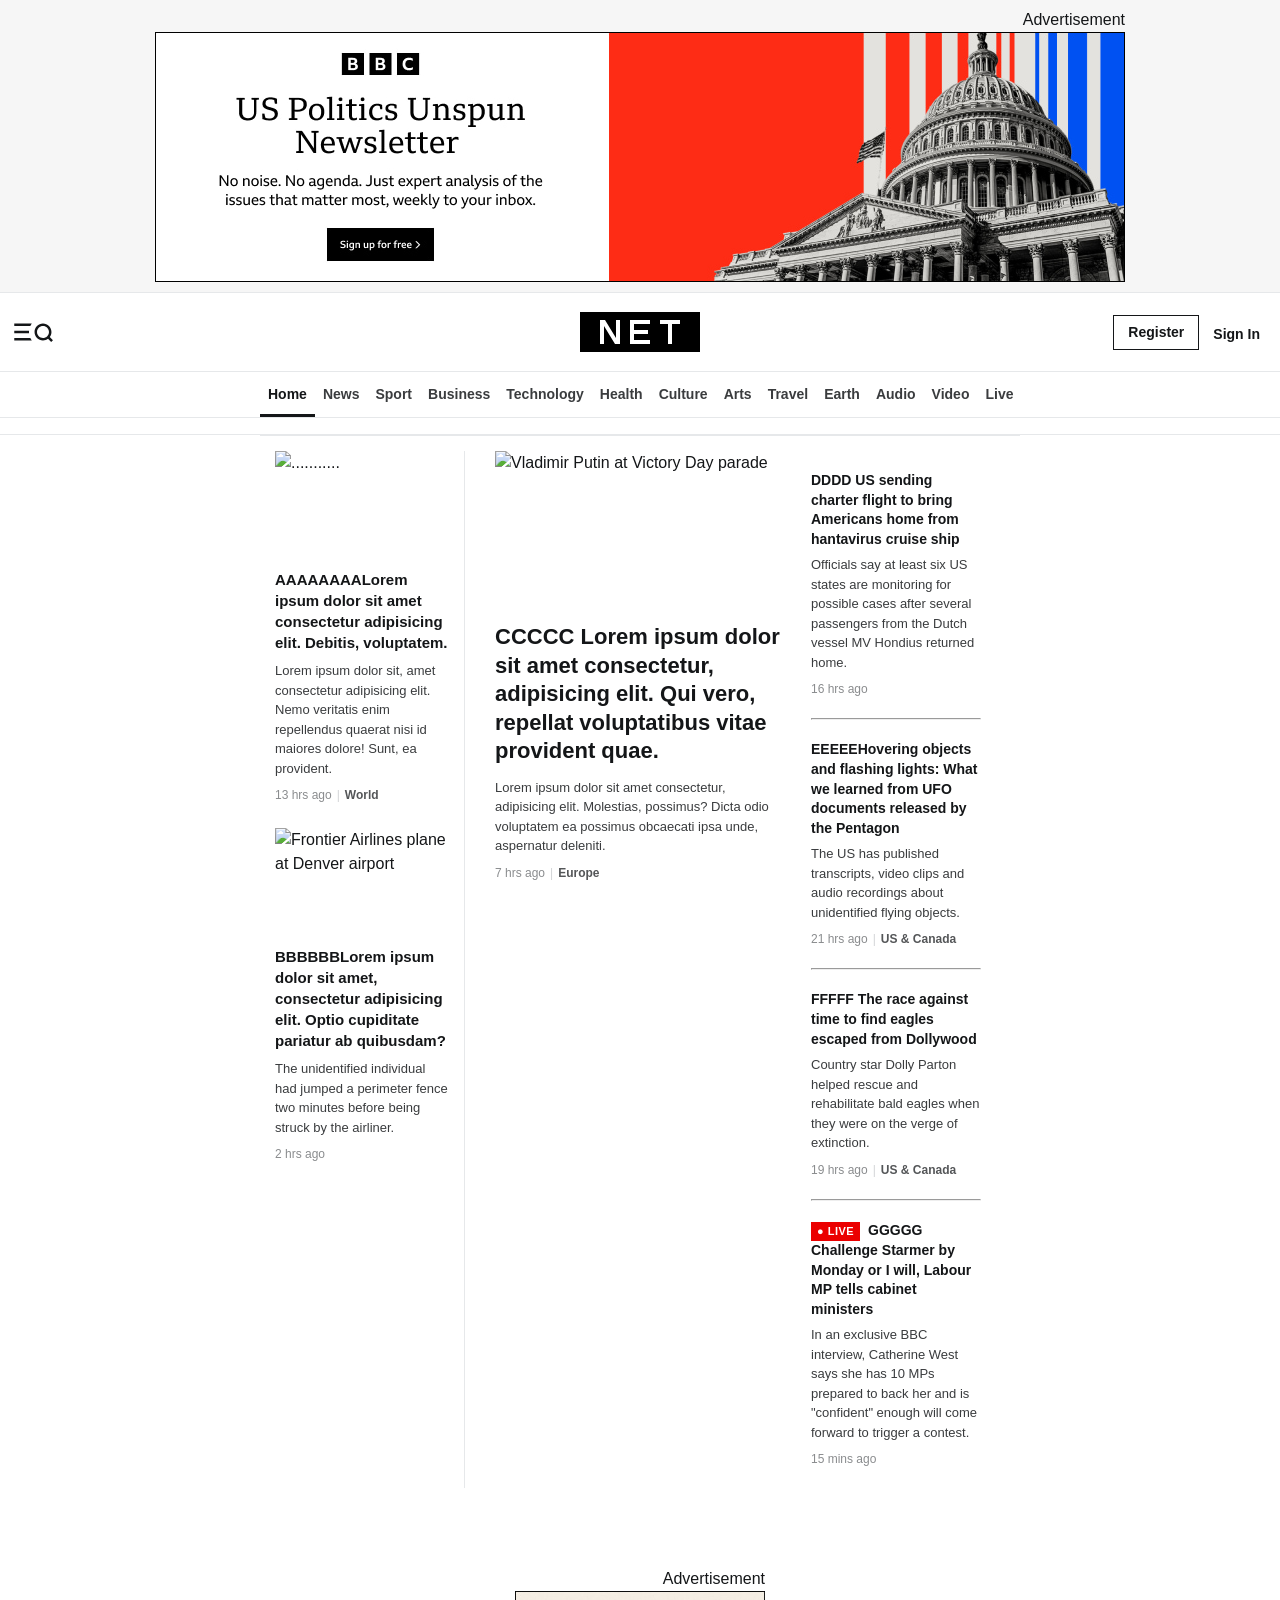
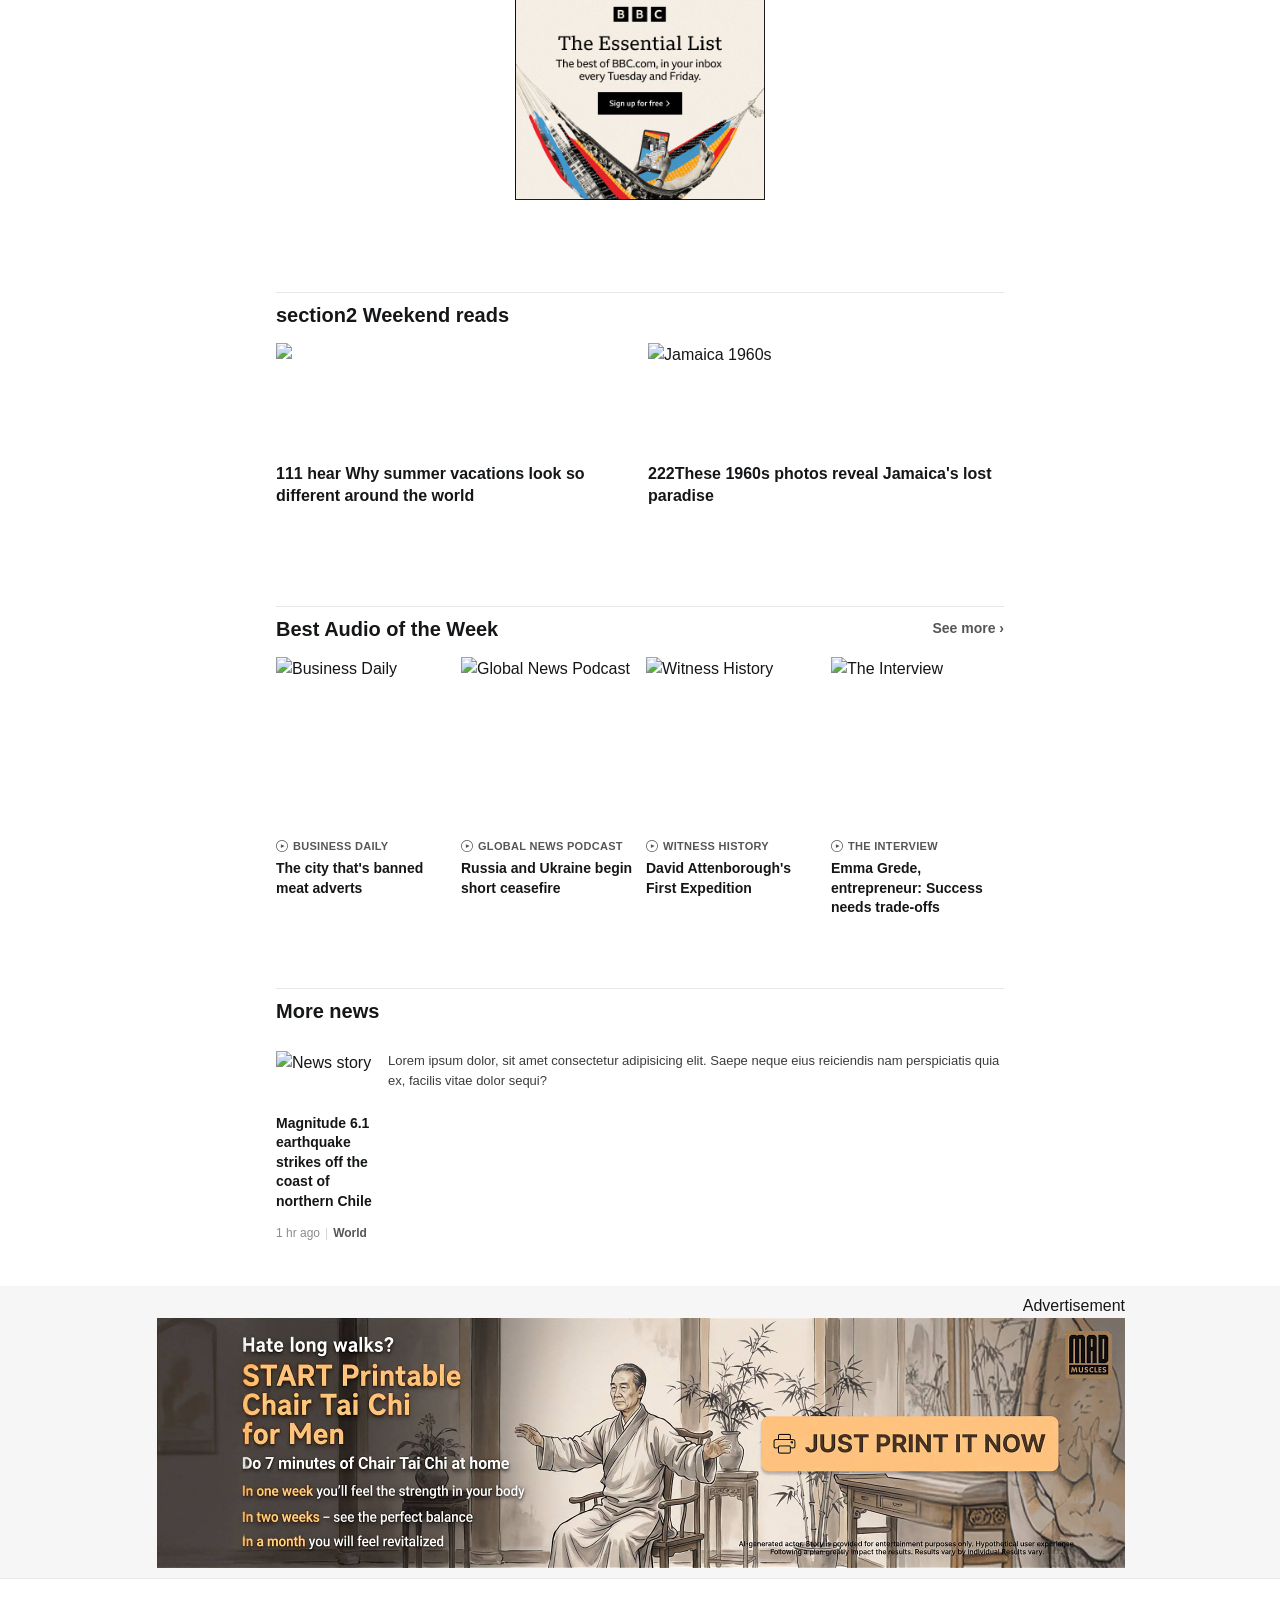
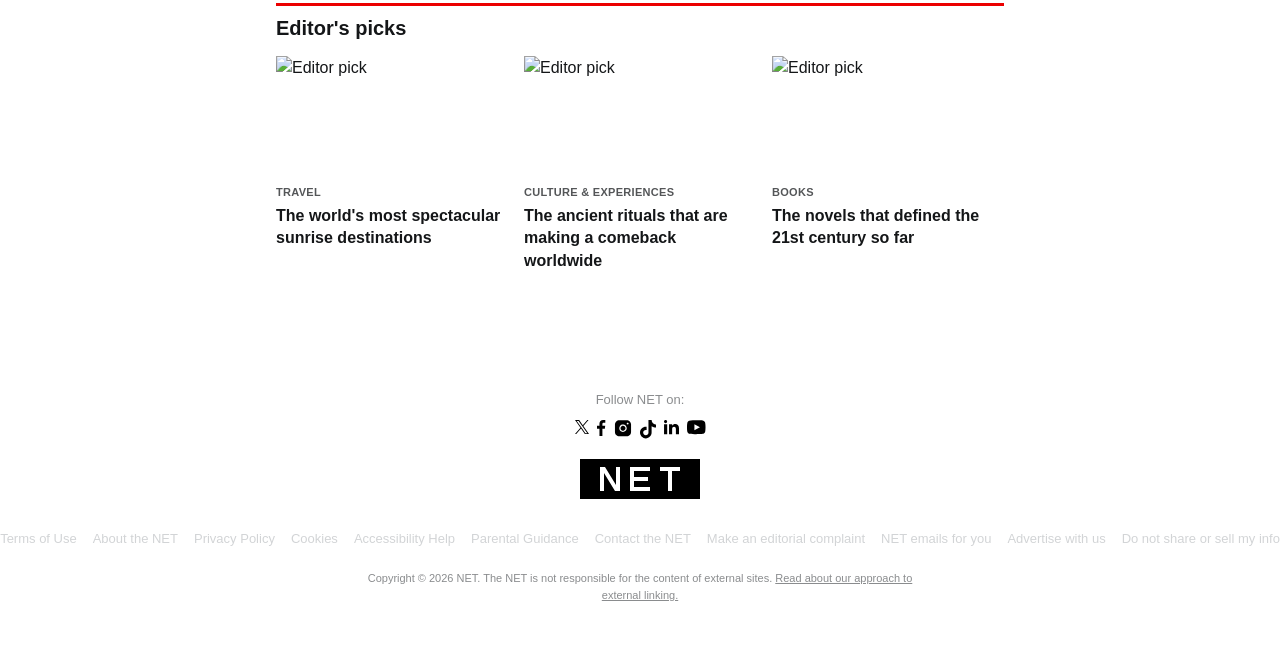
==== commit 98a06c06: "structure: success" ====
--- a/cloneWebBBC/index.html
+++ b/cloneWebBBC/index.html
@@ -90,216 +90,419 @@
 
     <main>
 
-    <!---------------------------- main page ---------------------------->
-    <section class="page-wrap">
-        <section class="first-segment">
-            <div class="first-segment-grid"> <!-- 7 segment 3 colums (grid) , Wraper 760px / 3 -> 220 1fr 200 -->
-
-
-                <div class="first-segment-left">
-
-
-                    <article class="card card--A">
-
+        <!---------------------------- main page ---------------------------->
+        <section class="page-wrap">
+            <section class="first-segment">
+                <div class="first-segment-grid"> <!-- 7 segment 3 colums (grid) , Wraper 760px / 3 -> 220 1fr 200 -->
+
+
+                    <div class="first-segment-left">
+
+
+                        <article class="card card--A">
+
+                            <a href="#" class="card-link">
+                                <div class="card-media">
+                                    <img src="https://ichef.bbci.co.uk/news/480/cpsprodpb/9c78/live/9157bc30-4add-11f1-9eb0-1940b1e77213.jpg.webp"
+                                        alt="..........." loading="lazy">
+                                </div>
+                                <div class="card-text">
+                                    <h2 class="card-headline">AAAAAAAALorem ipsum dolor sit amet consectetur adipisicing
+                                        elit.
+                                        Debitis, voluptatem.
+                                    </h2>
+                                    <p class="card-description">Lorem ipsum dolor sit, amet consectetur adipisicing
+                                        elit.
+                                        Nemo veritatis enim repellendus quaerat nisi id maiores dolore! Sunt, ea
+                                        provident.
+                                    </p>
+                                    <div class="card-meta">
+                                        <span class="meta-time">13 hrs ago</span>
+                                        <span class="meta-sep">|</span>
+                                        <span class="meta-tag">World</span>
+                                    </div>
+                                </div>
+                            </a>
+
+                        </article>
+
+
+
+                        <article class="card card--B">
+
+                            <a href="#" class="card-link">
+
+                                <div class="card-media">
+                                    <img src="https://ichef.bbci.co.uk/news/480/cpsprodpb/3165/live/750e5080-4bcc-11f1-bd52-e755d604ece4.jpg.webp"
+                                        alt="Frontier Airlines plane at Denver airport" loading="lazy">
+                                </div>
+
+                                <div class="card-text">
+
+                                    <h2 class="card-headline">BBBBBBLorem ipsum dolor sit amet, consectetur adipisicing
+                                        elit. Optio cupiditate pariatur ab quibusdam?</h2>
+                                    <p class="card-description">The unidentified individual had jumped a perimeter fence
+                                        two minutes before being struck by the airliner.</p>
+                                    <div class="card-meta">
+                                        <span class="meta-time">2 hrs ago</span>
+                                    </div>
+
+                                </div>
+                            </a>
+
+                        </article>
+
+                    </div>
+
+
+                    <div class="main-segment-center">
+                        <article class="card card-main--A">
+                            <a href="#" class="card-link">
+
+                                <div class="card-media">
+                                    <img src="https://ichef.bbci.co.uk/news/480/cpsprodpb/6793/live/2420c020-4ba1-11f1-bd52-e755d604ece4.png.webp"
+                                        alt="Vladimir Putin at Victory Day parade">
+                                </div>
+                                <div class="card-text">
+                                    <h2 class="card-headline card-headline--featured">CCCCC Lorem ipsum dolor sit
+                                        amet
+                                        consectetur, adipisicing elit. Qui vero, repellat voluptatibus vitae
+                                        provident quae.
+                                    </h2>
+                                    <p class="card-description">Lorem ipsum dolor sit amet consectetur, adipisicing
+                                        elit.
+                                        Molestias, possimus? Dicta odio voluptatem ea possimus obcaecati ipsa unde,
+                                        aspernatur deleniti.</p>
+                                    <div class="card-meta">
+                                        <span class="meta-time">7 hrs ago</span>
+                                        <span class="meta-sep" aria-hidden="true">|</span>
+                                        <span class="meta-tag">Europe</span>
+                                    </div>
+                                </div>
+
+                            </a>
+                        </article>
+                    </div><!-- /vermont-center -->
+
+                    <!-- RIGHT: text-only list (manchester-card) -->
+                    <div class="second-segment--left">
+
+                        <article class="card card-second">
+                            <a href="#" class="card-link">
+                                <div class="card-text">
+                                    <h2 class="card-headline">DDDD US sending charter flight to bring Americans home
+                                        from
+                                        hantavirus cruise ship</h2>
+                                    <p class="card-description">Officials say at least six US states are monitoring for
+                                        possible cases after several passengers from the Dutch vessel MV Hondius
+                                        returned home.</p>
+                                    <div class="card-meta">
+                                        <span class="meta-time">16 hrs ago</span>
+                                    </div>
+                                </div>
+                            </a>
+                        </article>
+
+                        <hr class="card-rule">
+
+                        <article class="card card-second">
+                            <a href="#" class="card-link">
+                                <div class="card-text">
+                                    <h2 class="card-headline">EEEEEHovering objects and flashing lights: What we learned
+                                        from
+                                        UFO documents released by the Pentagon</h2>
+                                    <p class="card-description">The US has published transcripts, video clips and audio
+                                        recordings about unidentified flying objects.</p>
+                                    <div class="card-meta">
+                                        <span class="meta-time">21 hrs ago</span>
+                                        <span class="meta-sep" aria-hidden="true">|</span>
+                                        <span class="meta-tag">US &amp; Canada</span>
+                                    </div>
+                                </div>
+                            </a>
+                        </article>
+
+                        <hr class="card-rule">
+
+                        <article class="card card-second">
+                            <a href="#" class="card-link">
+                                <div class="card-text">
+                                    <h2 class="card-headline">FFFFF The race against time to find eagles escaped from
+                                        Dollywood</h2>
+                                    <p class="card-description">Country star Dolly Parton helped rescue and rehabilitate
+                                        bald eagles when they were on the verge of extinction.</p>
+                                    <div class="card-meta">
+                                        <span class="meta-time">19 hrs ago</span>
+                                        <span class="meta-sep" aria-hidden="true">|</span>
+                                        <span class="meta-tag">US &amp; Canada</span>
+                                    </div>
+                                </div>
+                            </a>
+                        </article>
+
+                        <hr class="card-rule">
+
+                        <!-- LIVE card -->
+                        <article class="card card-second card--live">
+                            <a href="#" class="card-link">
+                                <div class="card-text">
+                                    <h2 class="card-headline">
+                                        <span class="live-badge">● LIVE
+                                        </span>
+                                        GGGGG Challenge Starmer by Monday or I will, Labour MP tells cabinet ministers
+                                    </h2>
+                                    <p class="card-description">In an exclusive BBC interview, Catherine West says she
+                                        has 10 MPs prepared to back her and is "confident" enough will come forward to
+                                        trigger a contest.</p>
+                                    <div class="card-meta">
+                                        <span class="meta-time">15 mins ago</span>
+                                    </div>
+                                </div>
+                            </a>
+                        </article>
+
+                    </div>
+
+                </div>
+            </section>
+        </section>
+
+        <!--=============== AD:mid-1 ===============================-->
+        <section class="ad-unit--mid">
+            <div class="ad-wrapper--mid">
+                <div class="">
+                    <p class="ad-label">Advertisement</p>
+                </div>
+                <div class="img-wraper">
+                    <img src="./Advertisememt-mid.png" alt="Advertisememt" class="img-ad--mid" height="300px"
+                        width="250px">
+                </div>
+            </div>
+        </section>
+
+
+
+
+
+        <!-- Nowwwwwwwwwwwwwwwwwwwwwwwwwwwwwwwwwwwwwwww 1111 -->
+        <section class="page-wrap--2">
+            <div class="new-section--1">
+                <div class="section-header">
+                    <hr class="section-line">
+                    <div class="section-title-wrap">
+                        <h2 class="section-title">section2 Weekend reads</h2>
+                    </div>
+                </div>
+
+                <div class="section-2--A">
+                    <article class="card card--section2">
                         <a href="#" class="card-link">
                             <div class="card-media">
-
-                                <img src="https://ichef.bbci.co.uk/news/480/cpsprodpb/9c78/live/9157bc30-4add-11f1-9eb0-1940b1e77213.jpg.webp"
-                                    alt="..........." loading="lazy">
-
-                            </div>
-
+                                <img
+                                    src="https://ichef.bbci.co.uk/news/480/cpsprodpb/b3a3/live/8674db10-4b53-11f1-b55d-0f258dce1735.jpg.webp">
+                            </div>
                             <div class="card-text">
-
-                                <h2 class="card-headline">AAAAAAAALorem ipsum dolor sit amet consectetur adipisicing
-                                    elit.
-                                    Debitis, voluptatem.
-                                </h2>
-                                <p class="card-description">Lorem ipsum dolor sit, amet consectetur adipisicing elit.
-                                    Nemo veritatis enim repellendus quaerat nisi id maiores dolore! Sunt, ea provident.
-                                </p>
-                                <div class="card-meta">
-                                    <span class="meta-time">13 hrs ago</span>
-                                    <span class="meta-sep">|</span>
-                                    <span class="meta-tag">World</span>
-                                </div>
-
+                                <h3 class="card-headline">111 hear Why summer vacations look so different around the
+                                    world
+                                </h3>
                             </div>
                         </a>
-
                     </article>
 
-
-
-                    <article class="card card--B">
-
-                        <a href="#" class="card-link">
-
-                            <div class="card-media">
-                                <img src="https://ichef.bbci.co.uk/news/480/cpsprodpb/3165/live/750e5080-4bcc-11f1-bd52-e755d604ece4.jpg.webp"
-                                    alt="Frontier Airlines plane at Denver airport" loading="lazy">
-                            </div>
-
-                            <div class="card-text">
-
-                                <h2 class="card-headline">BBBBBBLorem ipsum dolor sit amet, consectetur adipisicing
-                                    elit. Optio cupiditate pariatur ab quibusdam?</h2>
-                                <p class="card-description">The unidentified individual had jumped a perimeter fence
-                                    two minutes before being struck by the airliner.</p>
-                                <div class="card-meta">
-                                    <span class="meta-time">2 hrs ago</span>
-                                </div>
-
-                            </div>
-                        </a>
-
-                    </article>
-
-                </div>
-
-
-                <div class="main-segment-center">
-                    <article class="card card-main--A">
+                    <article class="card card--section2">
                         <a href="#" class="card-link">
                             <div class="card-media">
-                                <img src="https://ichef.bbci.co.uk/news/480/cpsprodpb/6793/live/2420c020-4ba1-11f1-bd52-e755d604ece4.png.webp"
-                                    alt="Vladimir Putin at Victory Day parade" loading="eager">
+                                <img src="https://ichef.bbci.co.uk/news/480/cpsprodpb/b7aa/live/afe45d30-4bc7-11f1-ac78-2112837ce2aa.png.webp"
+                                    alt="Jamaica 1960s">
                             </div>
                             <div class="card-text">
-                                <h2 class="card-headline card-headline--featured">CCCCC Lorem ipsum dolor sit amet
-                                    consectetur, adipisicing elit. Qui vero, repellat voluptatibus vitae provident quae.
-                                </h2>
-                                <p class="card-description">Lorem ipsum dolor sit amet consectetur, adipisicing elit.
-                                    Molestias, possimus? Dicta odio voluptatem ea possimus obcaecati ipsa unde,
-                                    aspernatur deleniti.</p>
-                                <div class="card-meta">
-                                    <span class="meta-time">7 hrs ago</span>
-                                    <span class="meta-sep" aria-hidden="true">|</span>
-                                    <span class="meta-tag">Europe</span>
-                                </div>
+                                <h3 class="card-headline"> 222These 1960s photos reveal Jamaica's lost paradise</h3>
                             </div>
                         </a>
                     </article>
-                </div><!-- /vermont-center -->
-
-                <!-- RIGHT: text-only list (manchester-card) -->
-                <div class="second-segment--left">
-
-                    <article class="card card-second">
+
+                </div>
+            </div><!-- /indiana -->
+        </section>
+
+
+        <section class="page-wrap">
+            <section class="new-section--3">
+                <div class="section-header">
+                    <hr class="section-line">
+                    <div class="section-title-wrap">
+                        <h2 class="section-title">Best Audio of the Week</h2>
+                        <a href="#" class="section-see-more">See more <span aria-hidden="true">›</span></a>
+                    </div>
+                </div>
+
+                <div class="section-3--A">
+
+                    <article class="card card--section3">
                         <a href="#" class="card-link">
+                            <div class="card-media card-media--square">
+                                <img src="https://ichef.bbci.co.uk/images/ic/480x270/p0nk5dyk.jpg.webp"
+                                    alt="Business Daily" loading="lazy">
+                            </div>
                             <div class="card-text">
-                                <h2 class="card-headline">DDDD US sending charter flight to bring Americans home from
-                                    hantavirus cruise ship</h2>
-                                <p class="card-description">Officials say at least six US states are monitoring for
-                                    possible cases after several passengers from the Dutch vessel MV Hondius
-                                    returned home.</p>
-                                <div class="card-meta">
-                                    <span class="meta-time">16 hrs ago</span>
-                                </div>
+                                <span class="card-content-type">
+                                    <svg class="content-icon" viewBox="0 0 16 16" fill="currentColor" width="12"
+                                        height="12">
+                                        <path
+                                            d="M8 1a7 7 0 1 0 0 14A7 7 0 0 0 8 1zM0 8a8 8 0 1 1 16 0A8 8 0 0 1 0 8z" />
+                                        <path d="M6.5 5.5l5 2.5-5 2.5V5.5z" />
+                                    </svg>
+                                    Business Daily
+                                </span>
+                                <h3 class="card-headline">The city that's banned meat adverts</h3>
                             </div>
                         </a>
                     </article>
 
-                    <hr class="card-rule">
-
-                    <article class="card card-second">
+                    <article class="card card--section3">
                         <a href="#" class="card-link">
+                            <div class="card-media card-media--square">
+                                <img src="https://ichef.bbci.co.uk/images/ic/480x270/p0njqmnr.jpg.webp"
+                                    alt="Global News Podcast" loading="lazy">
+                            </div>
                             <div class="card-text">
-                                <h2 class="card-headline">EEEEEHovering objects and flashing lights: What we learned
-                                    from
-                                    UFO documents released by the Pentagon</h2>
-                                <p class="card-description">The US has published transcripts, video clips and audio
-                                    recordings about unidentified flying objects.</p>
-                                <div class="card-meta">
-                                    <span class="meta-time">21 hrs ago</span>
-                                    <span class="meta-sep" aria-hidden="true">|</span>
-                                    <span class="meta-tag">US &amp; Canada</span>
-                                </div>
+                                <span class="card-content-type">
+                                    <svg class="content-icon" viewBox="0 0 16 16" fill="currentColor" width="12"
+                                        height="12">
+                                        <path
+                                            d="M8 1a7 7 0 1 0 0 14A7 7 0 0 0 8 1zM0 8a8 8 0 1 1 16 0A8 8 0 0 1 0 8z" />
+                                        <path d="M6.5 5.5l5 2.5-5 2.5V5.5z" />
+                                    </svg>
+                                    Global News Podcast
+                                </span>
+                                <h3 class="card-headline">Russia and Ukraine begin short ceasefire</h3>
                             </div>
                         </a>
                     </article>
 
-                    <hr class="card-rule">
-
-                    <article class="card card-second">
+                    <article class="card card--section3">
                         <a href="#" class="card-link">
+                            <div class="card-media card-media--square">
+                                <img src="https://ichef.bbci.co.uk/images/ic/480x270/p0nhvjm4.jpg.webp"
+                                    alt="Witness History" loading="lazy">
+                            </div>
                             <div class="card-text">
-                                <h2 class="card-headline">FFFFF The race against time to find eagles escaped from
-                                    Dollywood</h2>
-                                <p class="card-description">Country star Dolly Parton helped rescue and rehabilitate
-                                    bald eagles when they were on the verge of extinction.</p>
-                                <div class="card-meta">
-                                    <span class="meta-time">19 hrs ago</span>
-                                    <span class="meta-sep" aria-hidden="true">|</span>
-                                    <span class="meta-tag">US &amp; Canada</span>
-                                </div>
+                                <span class="card-content-type">
+                                    <svg class="content-icon" viewBox="0 0 16 16" fill="currentColor" width="12"
+                                        height="12">
+                                        <path
+                                            d="M8 1a7 7 0 1 0 0 14A7 7 0 0 0 8 1zM0 8a8 8 0 1 1 16 0A8 8 0 0 1 0 8z" />
+                                        <path d="M6.5 5.5l5 2.5-5 2.5V5.5z" />
+                                    </svg>
+                                    Witness History
+                                </span>
+                                <h3 class="card-headline">David Attenborough's First Expedition</h3>
                             </div>
                         </a>
                     </article>
 
-                    <hr class="card-rule">
-
-                    <!-- LIVE card -->
-                    <article class="card card-second card--live">
+                    <article class="card card--section3">
                         <a href="#" class="card-link">
+                            <div class="card-media card-media--square">
+                                <img src="https://ichef.bbci.co.uk/images/ic/480x270/p0nk816z.jpg.webp"
+                                    alt="The Interview" loading="lazy">
+                            </div>
                             <div class="card-text">
-                                <h2 class="card-headline">
-                                    <span class="live-badge">● LIVE
-                                    </span>
-                                    GGGGG Challenge Starmer by Monday or I will, Labour MP tells cabinet ministers
-                                </h2>
-                                <p class="card-description">In an exclusive BBC interview, Catherine West says she
-                                    has 10 MPs prepared to back her and is "confident" enough will come forward to
-                                    trigger a contest.</p>
-                                <div class="card-meta">
-                                    <span class="meta-time">15 mins ago</span>
-                                </div>
+                                <span class="card-content-type">
+                                    <svg class="content-icon" viewBox="0 0 16 16" fill="currentColor" width="12"
+                                        height="12">
+                                        <path
+                                            d="M8 1a7 7 0 1 0 0 14A7 7 0 0 0 8 1zM0 8a8 8 0 1 1 16 0A8 8 0 0 1 0 8z" />
+                                        <path d="M6.5 5.5l5 2.5-5 2.5V5.5z" />
+                                    </svg>
+                                    The Interview
+                                </span>
+                                <h3 class="card-headline">Emma Grede, entrepreneur: Success needs trade-offs</h3>
                             </div>
                         </a>
                     </article>
 
                 </div>
-
-            </div>
+            </section>
         </section>
-    </section>
-
-    <!--=============== AD:mid-1 ===============================-->
-    <section class="ad-unit--mid">
-        <div class="ad-wrapper--mid">
-            <div class="">
-                <p class="ad-label">Advertisement</p>
-            </div>
-            <div class="img-wraper">
-                <img src="./Advertisememt-mid.png" alt="Advertisememt" class="img-ad--mid" height="300px" width="250px">
-            </div>
-        </div>
-    </section>
-
-
-
-
-
-    <!-- Nowwwwwwwwwwwwwwwwwwwwwwwwwwwwwwwwwwwwwwww 1111 -->
-    <section class="page-wrap--2">
-        <div class="new-section--1">
+
+
+
+
+
+        <!------------------------------ Grap segment ------------------------------>
+        <!-- ─────────────────────────────────────
+             VIRGINIA SECTION — "More news"
+             Card type: london-card (small image + text)
+             ───────────────────────────────────── -->
+
+        <section class="page-wrap--More">
+            <div class="new-section--last">
+                <div class="section-header">
+                    <hr class="section-line">
+                    <div class="section-title-wrap">
+                        <h2 class="section-title">More news</h2>
+                    </div>
+                </div>
+
+
+                <article class="card card--london">
+                    <a href="#" class="card-link">
+                        <div class="card-media">
+                            <img src="https://ichef.bbci.co.uk/news/480/cpsprodpb/0d93/live/ce4b17d0-4bce-11f1-bd52-e755d604ece4.jpg.webp"
+                                alt="News story" loading="lazy">
+                        </div>
+                        <div class="card-text">
+                            <h3 class="card-headline">Magnitude 6.1 earthquake strikes off the coast of northern
+                                Chile</h3>
+                            <div class="card-meta">
+                                <span class="meta-time">1 hr ago</span>
+                                <span class="meta-sep" aria-hidden="true">|</span>
+                                <span class="meta-tag">World</span>
+                            </div>
+                        </div>
+                    </a>
+                    <div class="card-description">Lorem ipsum dolor, sit amet consectetur adipisicing elit. Saepe neque
+                        eius
+                        reiciendis nam perspiciatis quia ex, facilis vitae dolor sequi?</div>
+                </article>
+            </div>
+        </section>
+
+        <!-- AD:2 Ad 300×250-->
+        <section class="ad-unit">
+            <div class="ad-wrapper">
+                <div class="label-wrapper">
+                    <p class="ad-label">Advertisement</p>
+                </div>
+                <div class="img-wrapper">
+                    <img src="./Ad-last.png" alt="Advertisememt" class="img-ad--top" height="250px" width="970px">
+                </div>
+            </div>
+        </section>
+
+
+
+        <!-- ------------------------------- final section ------------------------------- -->
+        <section class="new-section--final">
             <div class="section-header">
-                <hr class="section-line">
+                <hr class="section-line section-line--red">
                 <div class="section-title-wrap">
-                    <h2 class="section-title">section2 Weekend reads</h2>
-                </div>
-            </div>
-
-            <div class="section-2--A">
+                    <h2 class="section-title">Editor's picks</h2>
+                </div>
+            </div>
+
+            <div class="texas-grid">
+
                 <article class="card card--section2">
                     <a href="#" class="card-link">
                         <div class="card-media">
-                            <img
-                                src="https://ichef.bbci.co.uk/news/480/cpsprodpb/b3a3/live/8674db10-4b53-11f1-b55d-0f258dce1735.jpg.webp">
+                            <img src="https://ichef.bbci.co.uk/images/ic/480x270/p0h460xt.jpg.webp" alt="Editor pick"
+                                loading="lazy">
                         </div>
                         <div class="card-text">
-                            <h3 class="card-headline">111 hear Why summer vacations look so different around the world
-                            </h3>
+                            <span class="meta-tag-inline">Travel</span>
+                            <h3 class="card-headline">The world's most spectacular sunrise destinations</h3>
                         </div>
                     </a>
                 </article>
@@ -307,225 +510,31 @@
                 <article class="card card--section2">
                     <a href="#" class="card-link">
                         <div class="card-media">
-                            <img src="https://ichef.bbci.co.uk/news/480/cpsprodpb/b7aa/live/afe45d30-4bc7-11f1-ac78-2112837ce2aa.png.webp"
-                                alt="Jamaica 1960s">
+                            <img src="https://ichef.bbci.co.uk/images/ic/480x270/p0fg8k7f.jpg.webp" alt="Editor pick"
+                                loading="lazy">
                         </div>
                         <div class="card-text">
-                            <h3 class="card-headline"> 222These 1960s photos reveal Jamaica's lost paradise</h3>
+                            <span class="meta-tag-inline">Culture &amp; Experiences</span>
+                            <h3 class="card-headline">The ancient rituals that are making a comeback worldwide</h3>
                         </div>
                     </a>
                 </article>
 
-            </div>
-        </div><!-- /indiana -->
-    </section>
-
-
-    <section class="page-wrap">
-        <section class="new-section--3">
-            <div class="section-header">
-                <hr class="section-line">
-                <div class="section-title-wrap">
-                    <h2 class="section-title">Best Audio of the Week</h2>
-                    <a href="#" class="section-see-more">See more <span aria-hidden="true">›</span></a>
-                </div>
-            </div>
-
-            <div class="section-3--A">
-
-                <article class="card card--section3">
+                <article class="card card--section2">
                     <a href="#" class="card-link">
-                        <div class="card-media card-media--square">
-                            <img src="https://ichef.bbci.co.uk/images/ic/480x270/p0nk5dyk.jpg.webp" alt="Business Daily"
+                        <div class="card-media">
+                            <img src="https://ichef.bbci.co.uk/images/ic/480x270/p0f5yl9g.jpg.webp" alt="Editor pick"
                                 loading="lazy">
                         </div>
                         <div class="card-text">
-                            <span class="card-content-type">
-                                <svg class="content-icon" viewBox="0 0 16 16" fill="currentColor" width="12"
-                                    height="12">
-                                    <path d="M8 1a7 7 0 1 0 0 14A7 7 0 0 0 8 1zM0 8a8 8 0 1 1 16 0A8 8 0 0 1 0 8z" />
-                                    <path d="M6.5 5.5l5 2.5-5 2.5V5.5z" />
-                                </svg>
-                                Business Daily
-                            </span>
-                            <h3 class="card-headline">The city that's banned meat adverts</h3>
+                            <span class="meta-tag-inline">Books</span>
+                            <h3 class="card-headline">The novels that defined the 21st century so far</h3>
                         </div>
                     </a>
                 </article>
 
-                <article class="card card--section3">
-                    <a href="#" class="card-link">
-                        <div class="card-media card-media--square">
-                            <img src="https://ichef.bbci.co.uk/images/ic/480x270/p0njqmnr.jpg.webp"
-                                alt="Global News Podcast" loading="lazy">
-                        </div>
-                        <div class="card-text">
-                            <span class="card-content-type">
-                                <svg class="content-icon" viewBox="0 0 16 16" fill="currentColor" width="12"
-                                    height="12">
-                                    <path d="M8 1a7 7 0 1 0 0 14A7 7 0 0 0 8 1zM0 8a8 8 0 1 1 16 0A8 8 0 0 1 0 8z" />
-                                    <path d="M6.5 5.5l5 2.5-5 2.5V5.5z" />
-                                </svg>
-                                Global News Podcast
-                            </span>
-                            <h3 class="card-headline">Russia and Ukraine begin short ceasefire</h3>
-                        </div>
-                    </a>
-                </article>
-
-                <article class="card card--section3">
-                    <a href="#" class="card-link">
-                        <div class="card-media card-media--square">
-                            <img src="https://ichef.bbci.co.uk/images/ic/480x270/p0nhvjm4.jpg.webp"
-                                alt="Witness History" loading="lazy">
-                        </div>
-                        <div class="card-text">
-                            <span class="card-content-type">
-                                <svg class="content-icon" viewBox="0 0 16 16" fill="currentColor" width="12"
-                                    height="12">
-                                    <path d="M8 1a7 7 0 1 0 0 14A7 7 0 0 0 8 1zM0 8a8 8 0 1 1 16 0A8 8 0 0 1 0 8z" />
-                                    <path d="M6.5 5.5l5 2.5-5 2.5V5.5z" />
-                                </svg>
-                                Witness History
-                            </span>
-                            <h3 class="card-headline">David Attenborough's First Expedition</h3>
-                        </div>
-                    </a>
-                </article>
-
-                <article class="card card--section3">
-                    <a href="#" class="card-link">
-                        <div class="card-media card-media--square">
-                            <img src="https://ichef.bbci.co.uk/images/ic/480x270/p0nk816z.jpg.webp" alt="The Interview"
-                                loading="lazy">
-                        </div>
-                        <div class="card-text">
-                            <span class="card-content-type">
-                                <svg class="content-icon" viewBox="0 0 16 16" fill="currentColor" width="12"
-                                    height="12">
-                                    <path d="M8 1a7 7 0 1 0 0 14A7 7 0 0 0 8 1zM0 8a8 8 0 1 1 16 0A8 8 0 0 1 0 8z" />
-                                    <path d="M6.5 5.5l5 2.5-5 2.5V5.5z" />
-                                </svg>
-                                The Interview
-                            </span>
-                            <h3 class="card-headline">Emma Grede, entrepreneur: Success needs trade-offs</h3>
-                        </div>
-                    </a>
-                </article>
-
-            </div>
-        </section>
-    </section>
-
-
-
-
-
-    <!------------------------------ Grap segment ------------------------------>
-    <!-- ─────────────────────────────────────
-             VIRGINIA SECTION — "More news"
-             Card type: london-card (small image + text)
-             ───────────────────────────────────── -->
-
-    <section class="page-wrap--More">
-        <div class="new-section--last">
-            <div class="section-header">
-                <hr class="section-line">
-                <div class="section-title-wrap">
-                    <h2 class="section-title">More news</h2>
-                </div>
-            </div>
-
-
-            <article class="card card--london">
-                <a href="#" class="card-link">
-                    <div class="card-media">
-                        <img src="https://ichef.bbci.co.uk/news/480/cpsprodpb/0d93/live/ce4b17d0-4bce-11f1-bd52-e755d604ece4.jpg.webp"
-                            alt="News story" loading="lazy">
-                    </div>
-                    <div class="card-text">
-                        <h3 class="card-headline">Magnitude 6.1 earthquake strikes off the coast of northern
-                            Chile</h3>
-                        <div class="card-meta">
-                            <span class="meta-time">1 hr ago</span>
-                            <span class="meta-sep" aria-hidden="true">|</span>
-                            <span class="meta-tag">World</span>
-                        </div>
-                    </div>
-                </a>
-                <div class="card-description">Lorem ipsum dolor, sit amet consectetur adipisicing elit. Saepe neque
-                    eius
-                    reiciendis nam perspiciatis quia ex, facilis vitae dolor sequi?</div>
-            </article>
-        </div>
-    </section>
-
-    <!-- AD:2 Ad 300×250-->
-    <section class="ad-unit">
-        <div class="ad-wrapper">
-            <div class="label-wrapper">
-                <p class="ad-label">Advertisement</p>
-            </div>
-            <div class="img-wrapper">
-                <img src="./Ad-last.png" alt="Advertisememt" class="img-ad--top" height="250px" width="970px">
-            </div>
-        </div>
-    </section>
-
-
-
-    <!-- ------------------------------- final section ------------------------------- -->
-    <section class="new-section--final">
-        <div class="section-header">
-            <hr class="section-line section-line--red">
-            <div class="section-title-wrap">
-                <h2 class="section-title">Editor's picks</h2>
-            </div>
-        </div>
-
-        <div class="texas-grid">
-
-            <article class="card card--section2">
-                <a href="#" class="card-link">
-                    <div class="card-media">
-                        <img src="https://ichef.bbci.co.uk/images/ic/480x270/p0h460xt.jpg.webp" alt="Editor pick"
-                            loading="lazy">
-                    </div>
-                    <div class="card-text">
-                        <span class="meta-tag-inline">Travel</span>
-                        <h3 class="card-headline">The world's most spectacular sunrise destinations</h3>
-                    </div>
-                </a>
-            </article>
-
-            <article class="card card--section2">
-                <a href="#" class="card-link">
-                    <div class="card-media">
-                        <img src="https://ichef.bbci.co.uk/images/ic/480x270/p0fg8k7f.jpg.webp" alt="Editor pick"
-                            loading="lazy">
-                    </div>
-                    <div class="card-text">
-                        <span class="meta-tag-inline">Culture &amp; Experiences</span>
-                        <h3 class="card-headline">The ancient rituals that are making a comeback worldwide</h3>
-                    </div>
-                </a>
-            </article>
-
-            <article class="card card--section2">
-                <a href="#" class="card-link">
-                    <div class="card-media">
-                        <img src="https://ichef.bbci.co.uk/images/ic/480x270/p0f5yl9g.jpg.webp" alt="Editor pick"
-                            loading="lazy">
-                    </div>
-                    <div class="card-text">
-                        <span class="meta-tag-inline">Books</span>
-                        <h3 class="card-headline">The novels that defined the 21st century so far</h3>
-                    </div>
-                </a>
-            </article>
-
-        </div>
-    </section><!-- /texas -->
+            </div>
+        </section><!-- /texas -->
 
 
     </main>
--- a/cloneWebBBC/style.css
+++ b/cloneWebBBC/style.css
@@ -22,8 +22,8 @@
 
 img {
     display: block;
-    width: 100%;
-    height: auto;
+    width: auto;
+    height: 100%;
 }
 
 /***************** config all layout Wrap 760px center *************************/
@@ -306,18 +306,27 @@
     text-decoration: none;
 }
 
+/* ── Card text wrapper ── */
+.card-text {
+    padding: 8px 0;
+}
+
 /* ปรับภาพให้พอดีขอบ Square cards <<<<<==================================== !!!!!!*/
 
 .card-media {
     width: 100%;
-    height: 180px;
+    min-height: 110px;
     overflow: hidden;
 }
 
 .card-media img {
     width: 100%;
-    height: 180px;
+    height: auto;
     overflow: hidden;
+}
+
+.card-main--A .card-media {
+    min-height: 160px;
 }
 
 /* Square cards */
@@ -330,23 +339,24 @@
 .card-headline {
     font-size: 15px;
     font-weight: 700;
-    line-height: 1.3;
+    line-height: 1.4;
     color: #141618;
-    margin-bottom: 6px;
+    margin-bottom: 8px;
 }
 
 .card-headline--featured {
     font-size: 22px;
     font-weight: 800;
-    line-height: 1.2;
+    line-height: 1.3;
+    margin-bottom: 12px;
 }
 
 /* ── Description ── */
 .card-description {
     font-size: 13px;
     color: #3a3c3e;
-    line-height: 1.45;
-    margin-bottom: 6px;
+    line-height: 1.5;
+    margin-bottom: 8px;
 }
 
 /* ── Meta (time | tag) ── */
@@ -354,7 +364,7 @@
     display: flex;
     align-items: center;
     gap: 5px;
-    margin-top: 5px;
+    margin-top: 8px;
 }
 
 /* Date time */
@@ -395,23 +405,24 @@
 
 /* ── WESTMINSTER card (left col small) ── */
 .card--westminster .card-text {
-    padding-top: 8px;
+    /* padding inherited from .card-text */
 }
 
 /* ── WESTMINSTER FEATURED (center) ── */
-.card-main .card-text {
-    padding-top: 10px;
+.card-main--A .card-text {
+    padding: 12px 0;
 }
 
 /* ── MANCHESTER card (right col, text only) ── */
 .card-second {
-    padding: 10px 0;
+    padding: 12px 0;
 }
 
 .card-second .card-headline {
     font-size: 14px;
     font-weight: 700;
-    line-height: 1.35;
+    line-height: 1.4;
+    margin-bottom: 6px;
 }
 
 .card-second--A .card-description {
@@ -445,11 +456,13 @@
 }
 
 .card--section2 .card-text {
-    padding-top: 8px;
+    padding: 10px 0;
 }
 
 .card--section2 .card-headline {
     font-size: 16px;
+    line-height: 1.4;
+    margin-bottom: 8px;
 }
 
 
@@ -484,11 +497,13 @@
 
 
 .card--section3 .card-text {
-    padding-top: 8px;
+    padding: 8px 0;
 }
 
 .card--section3 .card-headline {
     font-size: 14px;
+    line-height: 1.4;
+    margin-bottom: 6px;
 }
 
 .card-content-type {
@@ -520,6 +535,10 @@
     border-bottom: none;
 }
 
+.card--london .card-media {
+    min-height: auto;
+}
+
 .card--london .card-media img {
     aspect-ratio: 16 / 10;
     height: 100%;
@@ -529,12 +548,14 @@
     display: flex;
     flex-direction: column;
     justify-content: center;
+    padding: 0;
 }
 
 .card--london .card-headline {
     font-size: 14px;
     font-weight: 700;
-    line-height: 1.3;
+    line-height: 1.4;
+    margin-bottom: 4px;
 }
 
 
@@ -727,7 +748,7 @@
 }
 
 
-@media screen and (max-width: 1008px) {
+@media screen and (max-width: 1024px) {
 
     body {
         overflow-x: hidden;
@@ -739,6 +760,11 @@
 
     .card-media {
         position: relative;
+        min-height: 150px;
+    }
+
+    .main-segment-center {
+        padding: 0 0 0 16px;
     }
 
     .card-media img {
@@ -747,6 +773,7 @@
         left: 0;
         overflow: hidden;
     }
+
     /* ไม่เอา wrapper ห่อ เหมือนอน */
     .ad-wrapper {
         width: 100% !important;
@@ -823,7 +850,7 @@
 }
 
 
-@media screen and (max-width: 600px) {
+@media screen and (max-width: 768px) {
 
     /* Header: กระชับ */
     .header-wrap {
@@ -859,6 +886,10 @@
     /* Ad: เต็มความกว้าง */
     .ad-wrapper {
         width: 100%;
+    }
+
+    .card-main--A .card-media {
+        min-height: unset;
     }
 
     /* Grid หลัก: 1 คอลัมน์ */
@@ -869,7 +900,6 @@
         margin: 0;
     }
 
-    /* จัดลำดับใหม่: Hero ขึ้นก่อน เหมือนเว็บจริง */
     .first-segment-left {
         order: 2;
     }
@@ -915,9 +945,16 @@
         padding: 8px 16px;
     }
 
-    /* ภาพในการ์ด: ความสูง auto บนมือถือ */
+    /* ภาพในการ์ด: ความสูง auto + container ปรับขนาด */
+    .card-media {
+        height: auto;
+        overflow: visible;
+    }
+
     .card-media img {
         height: auto;
+        width: 100%;
+        position: static;
     }
 
     /* Hero headline: ขนาดพอดีมือถือ */
@@ -958,4 +995,4 @@
     .footer-links {
         gap: 8px 12px;
     }
-}+}
